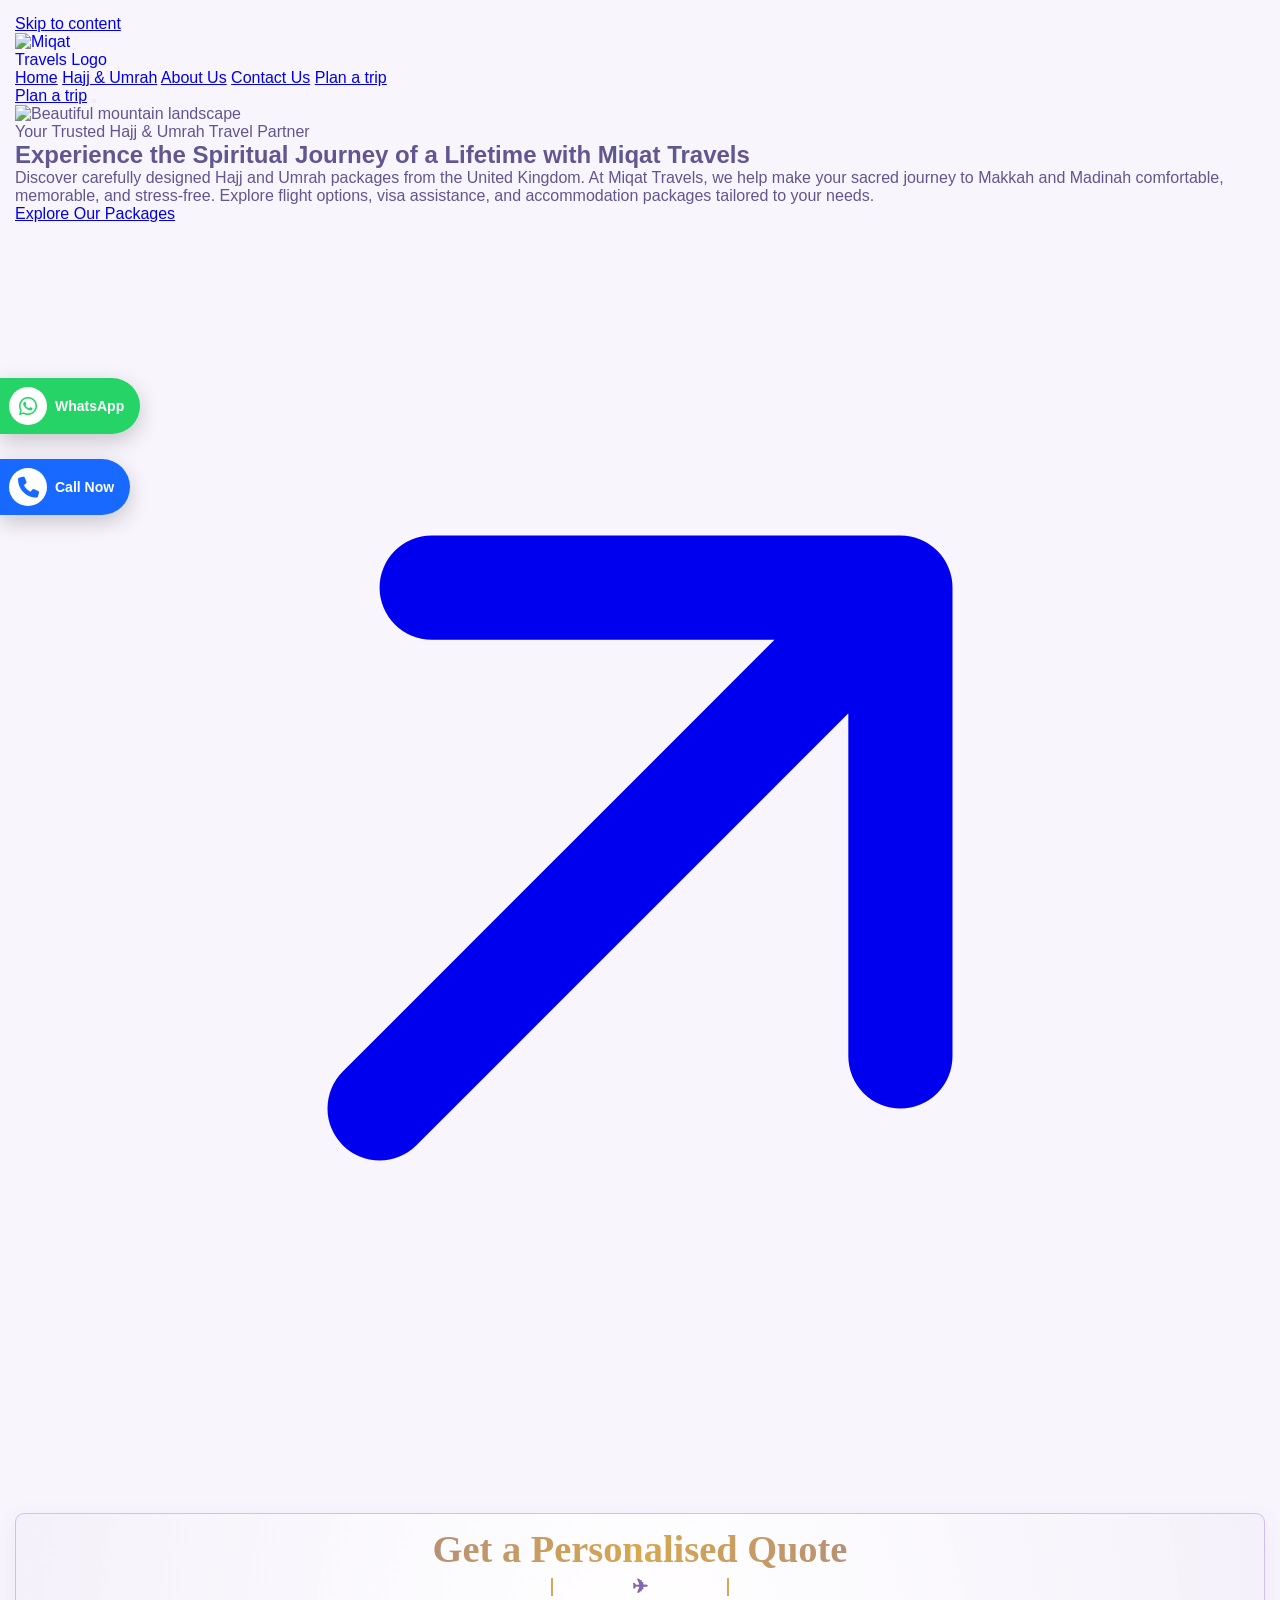
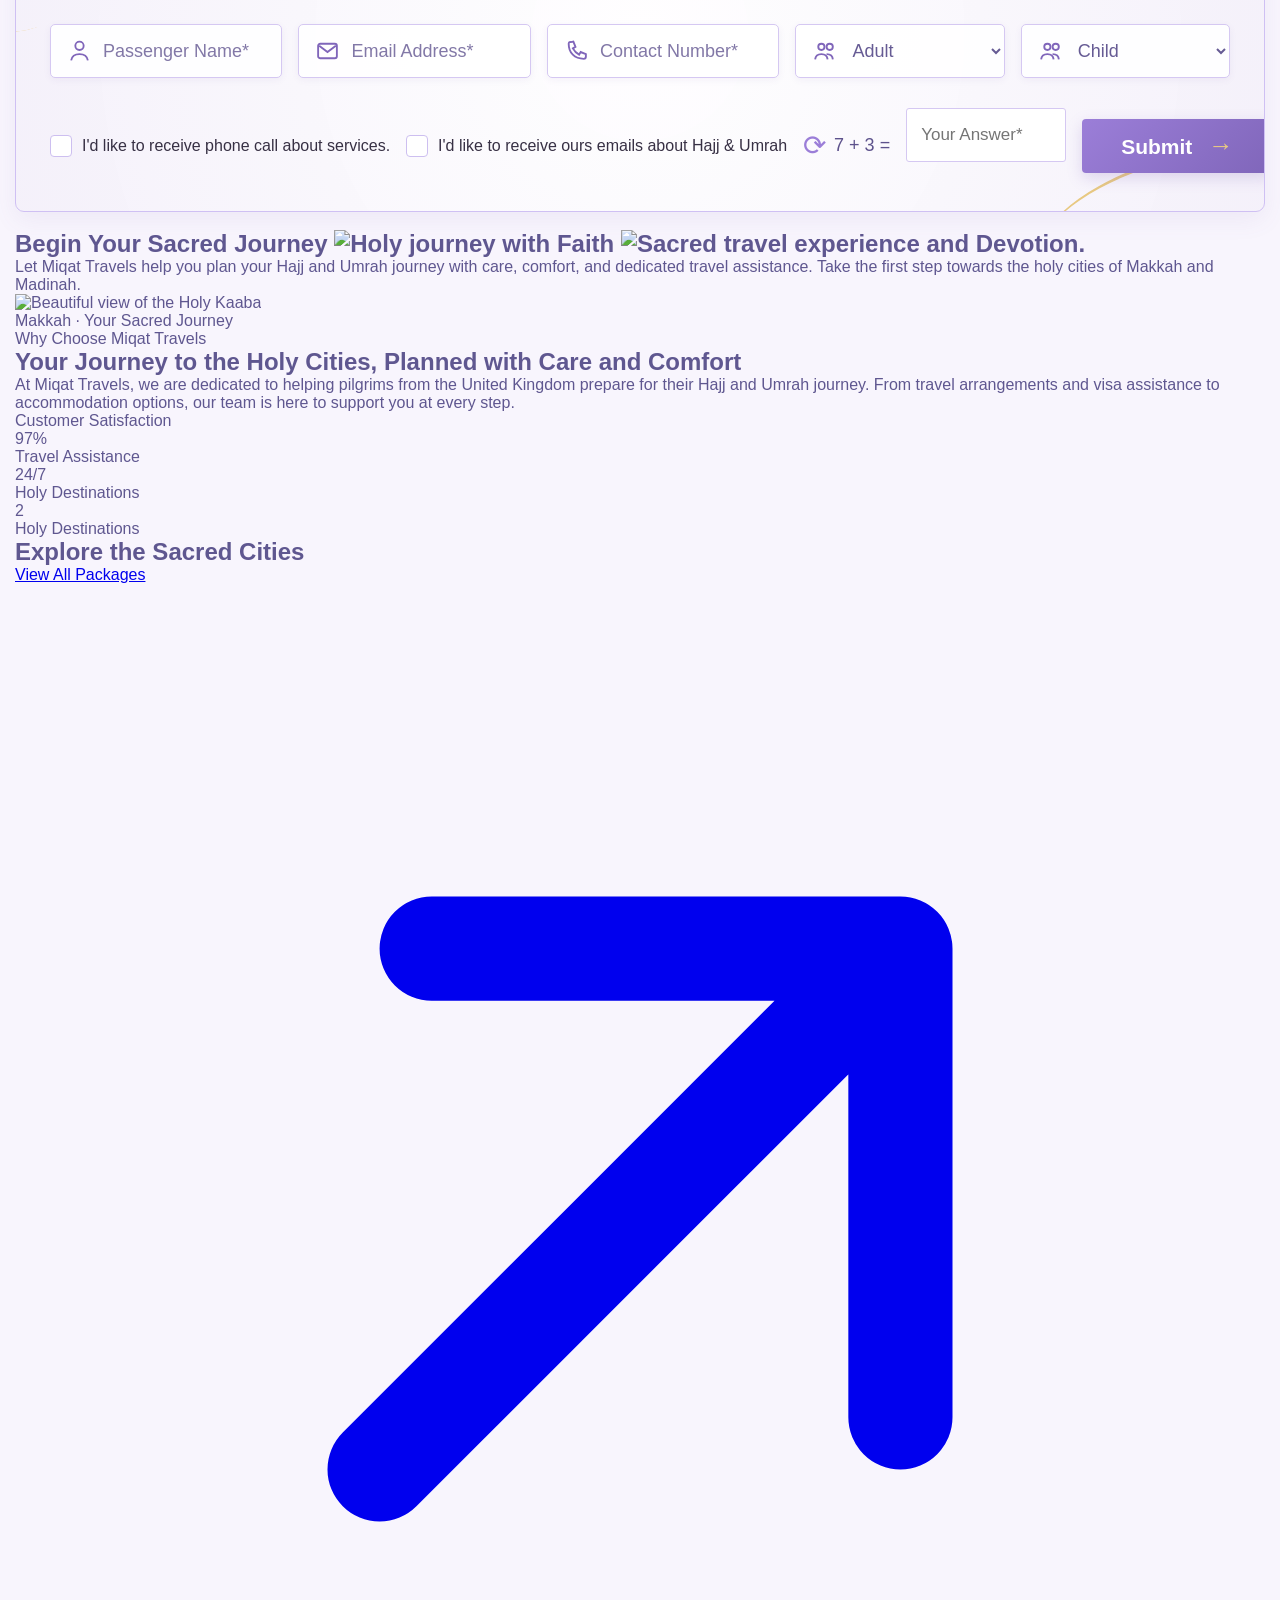
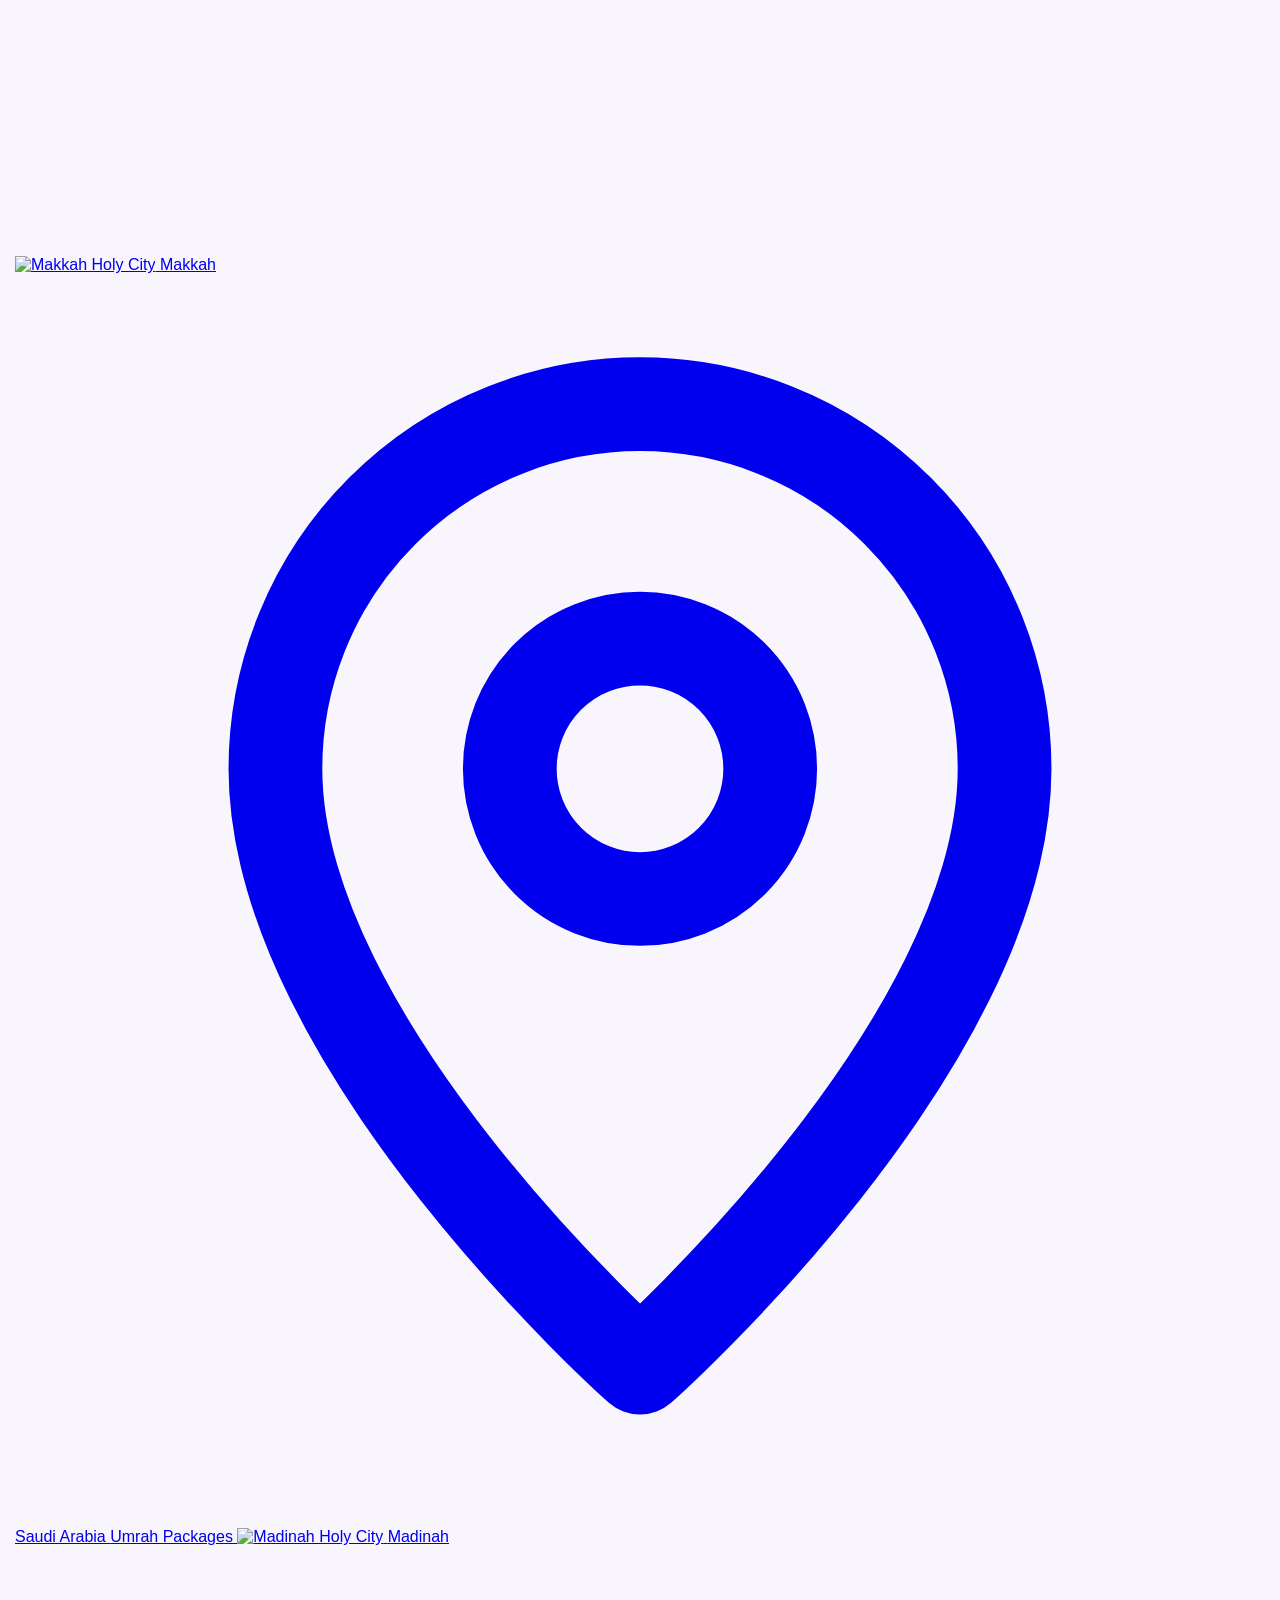
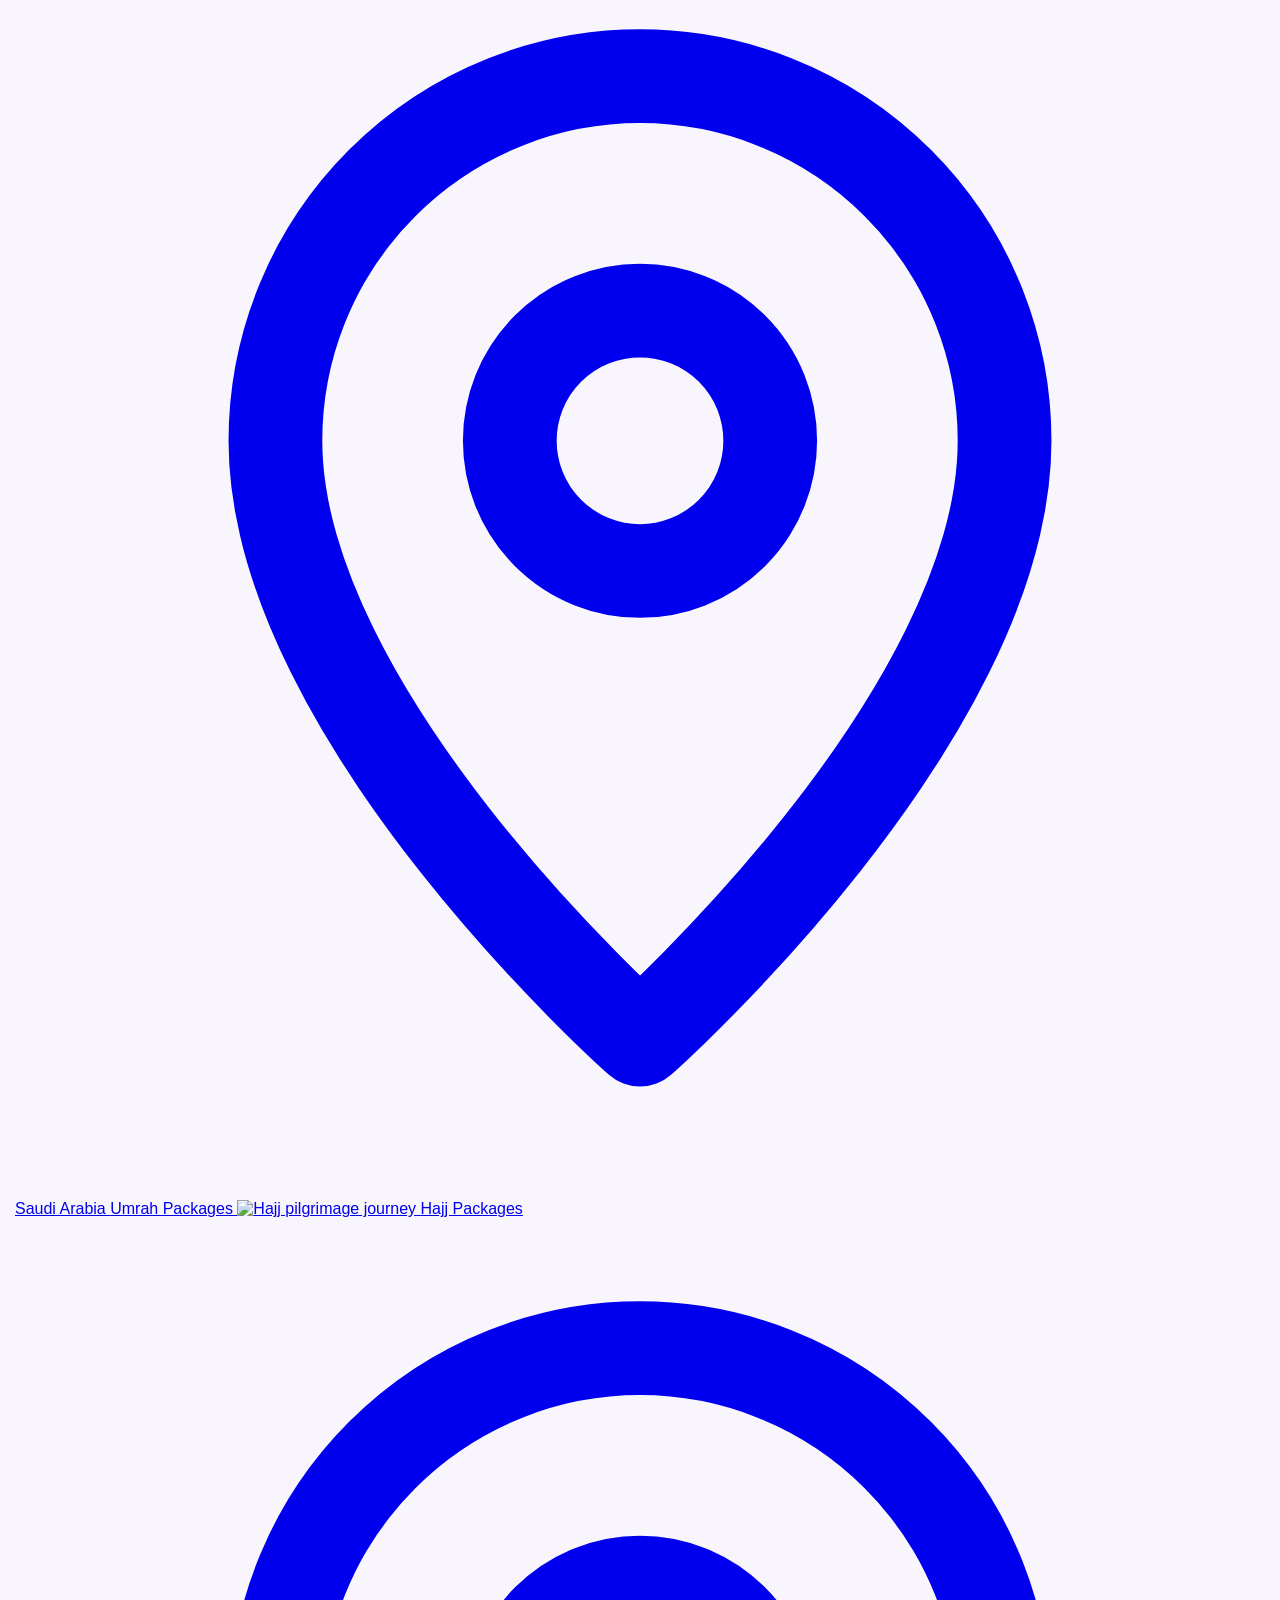
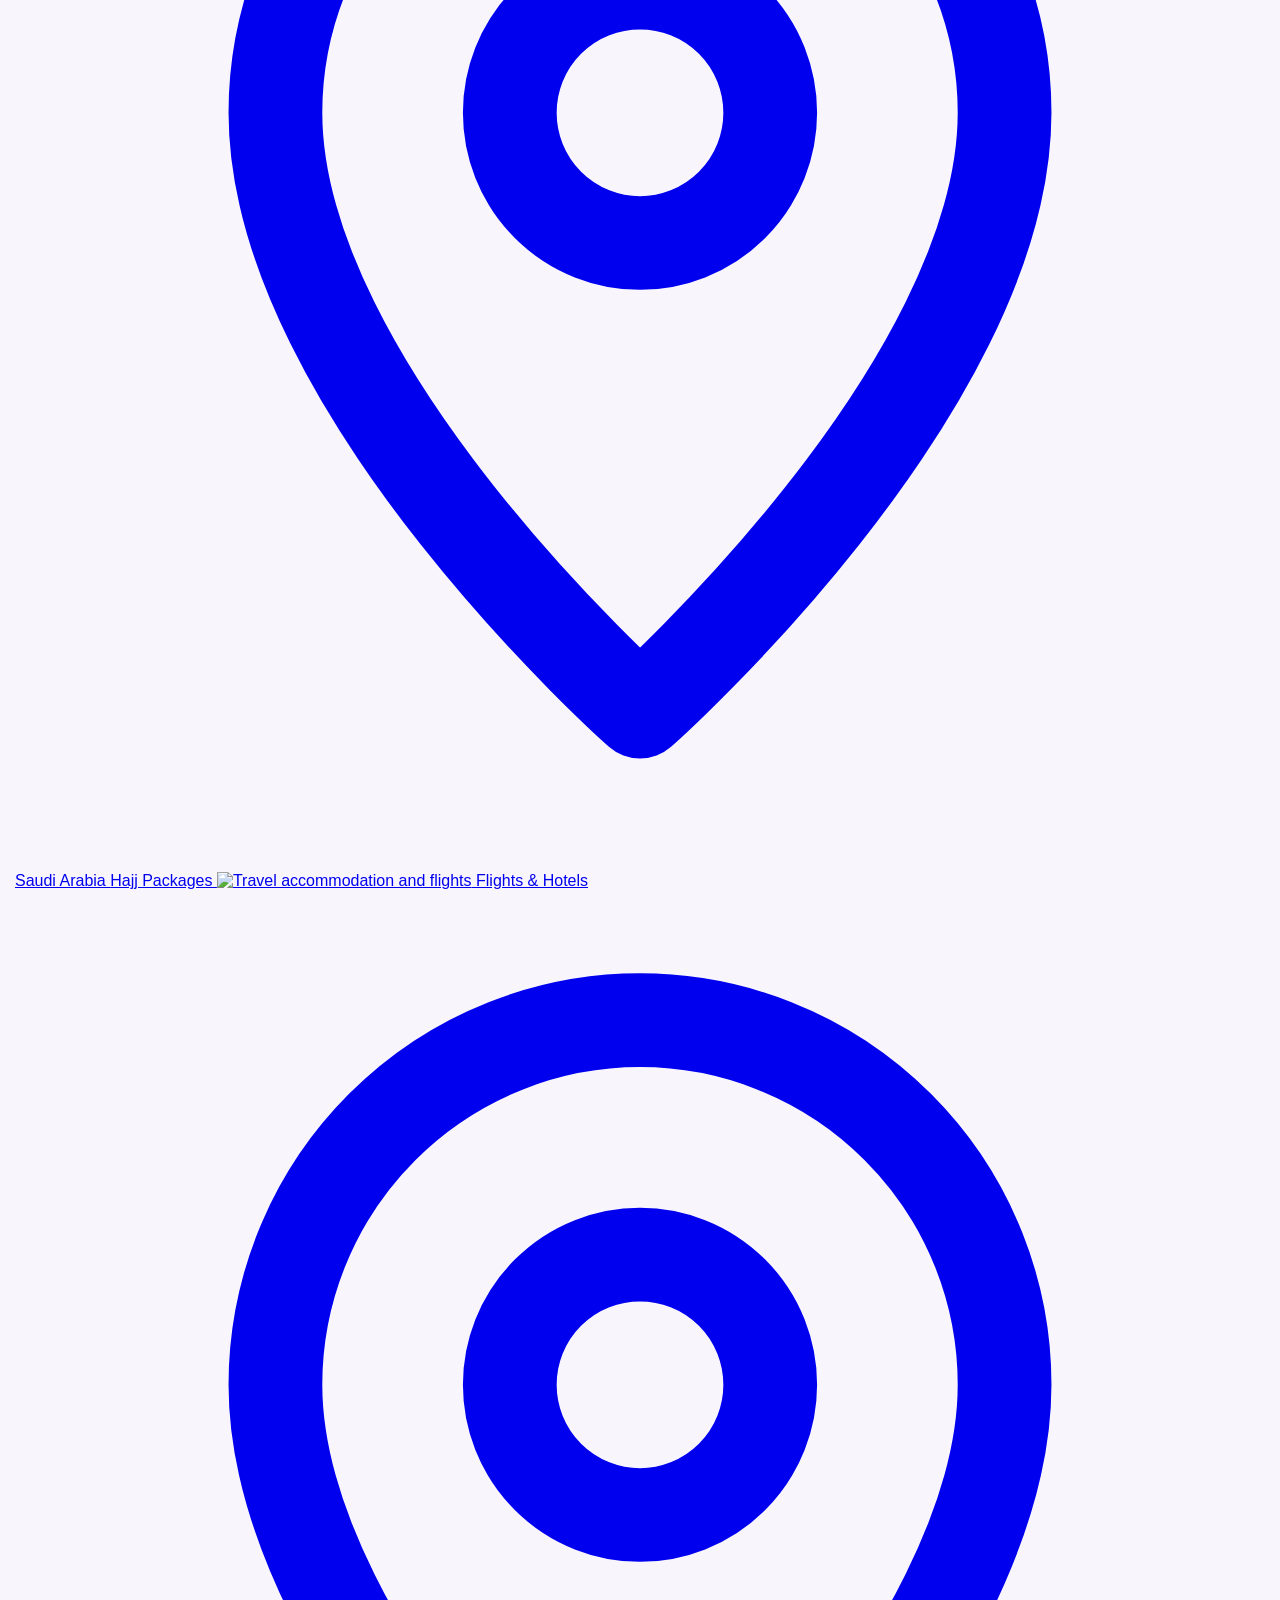
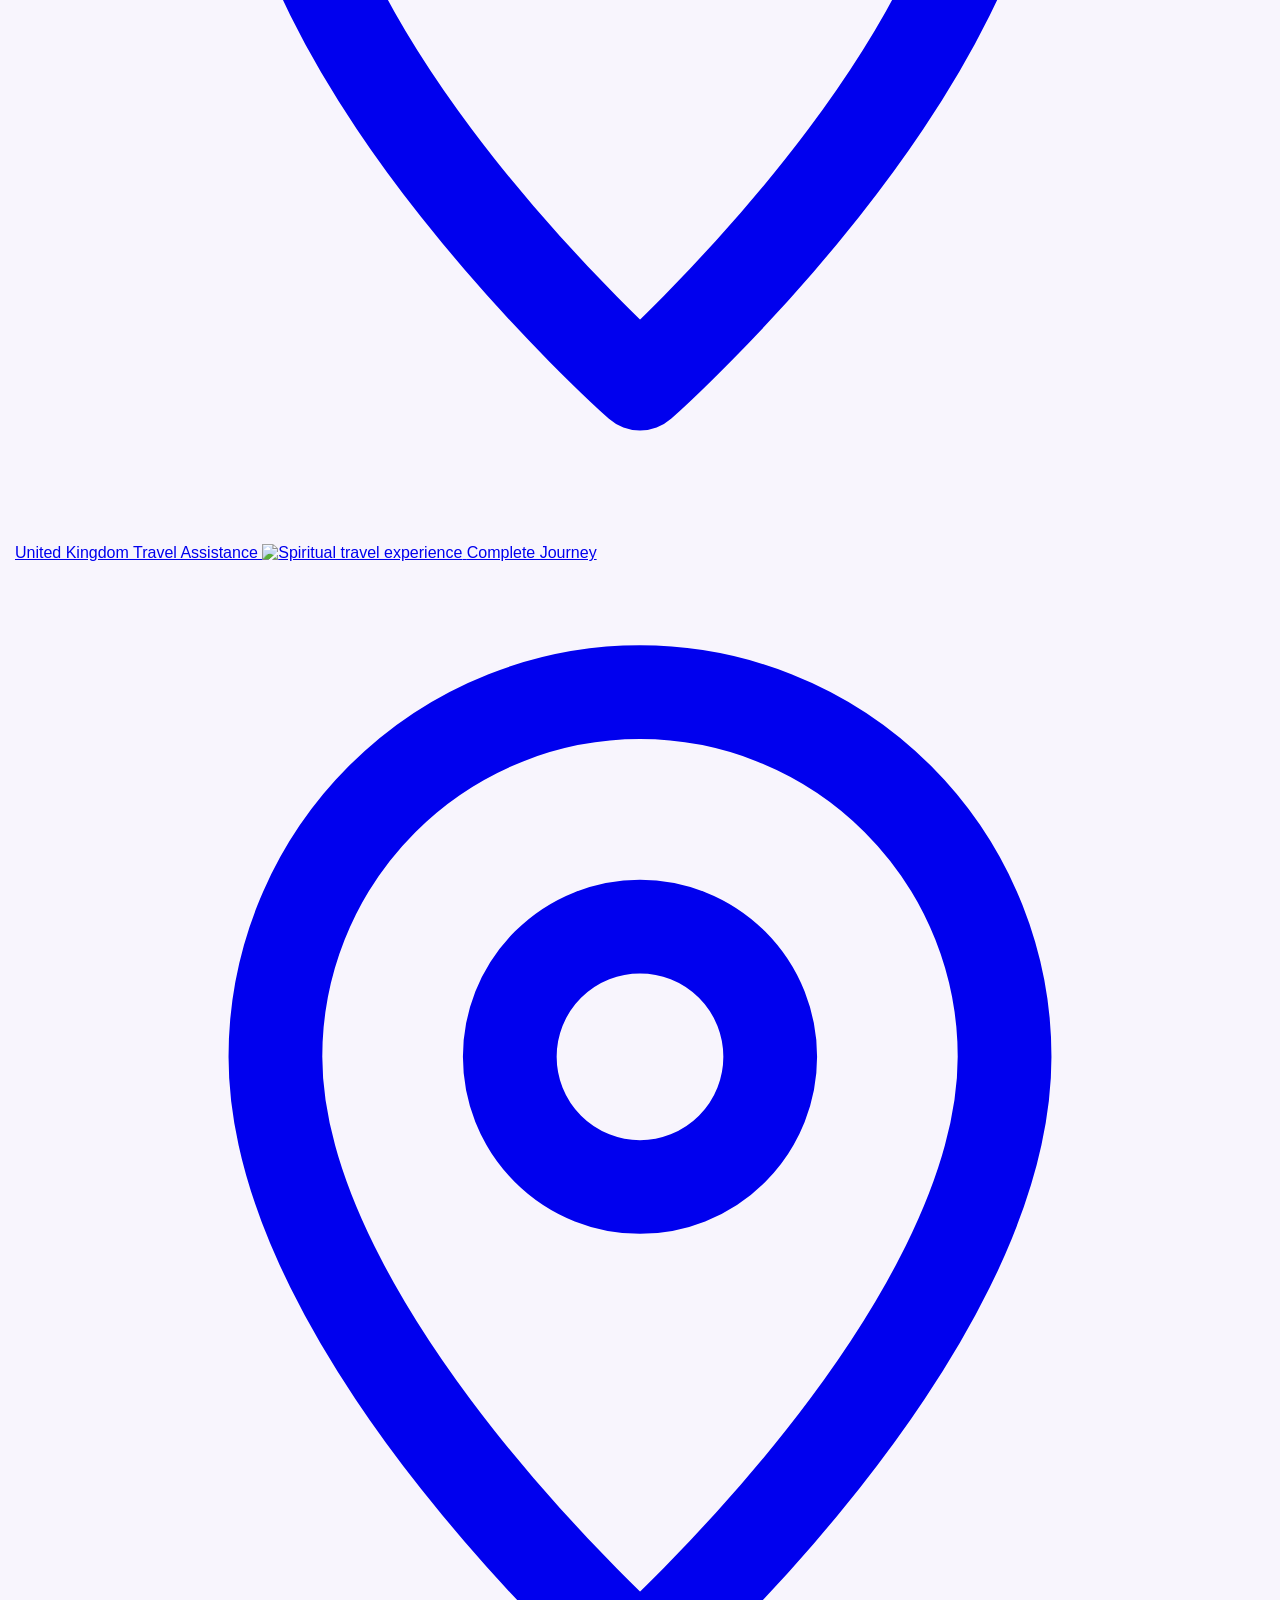
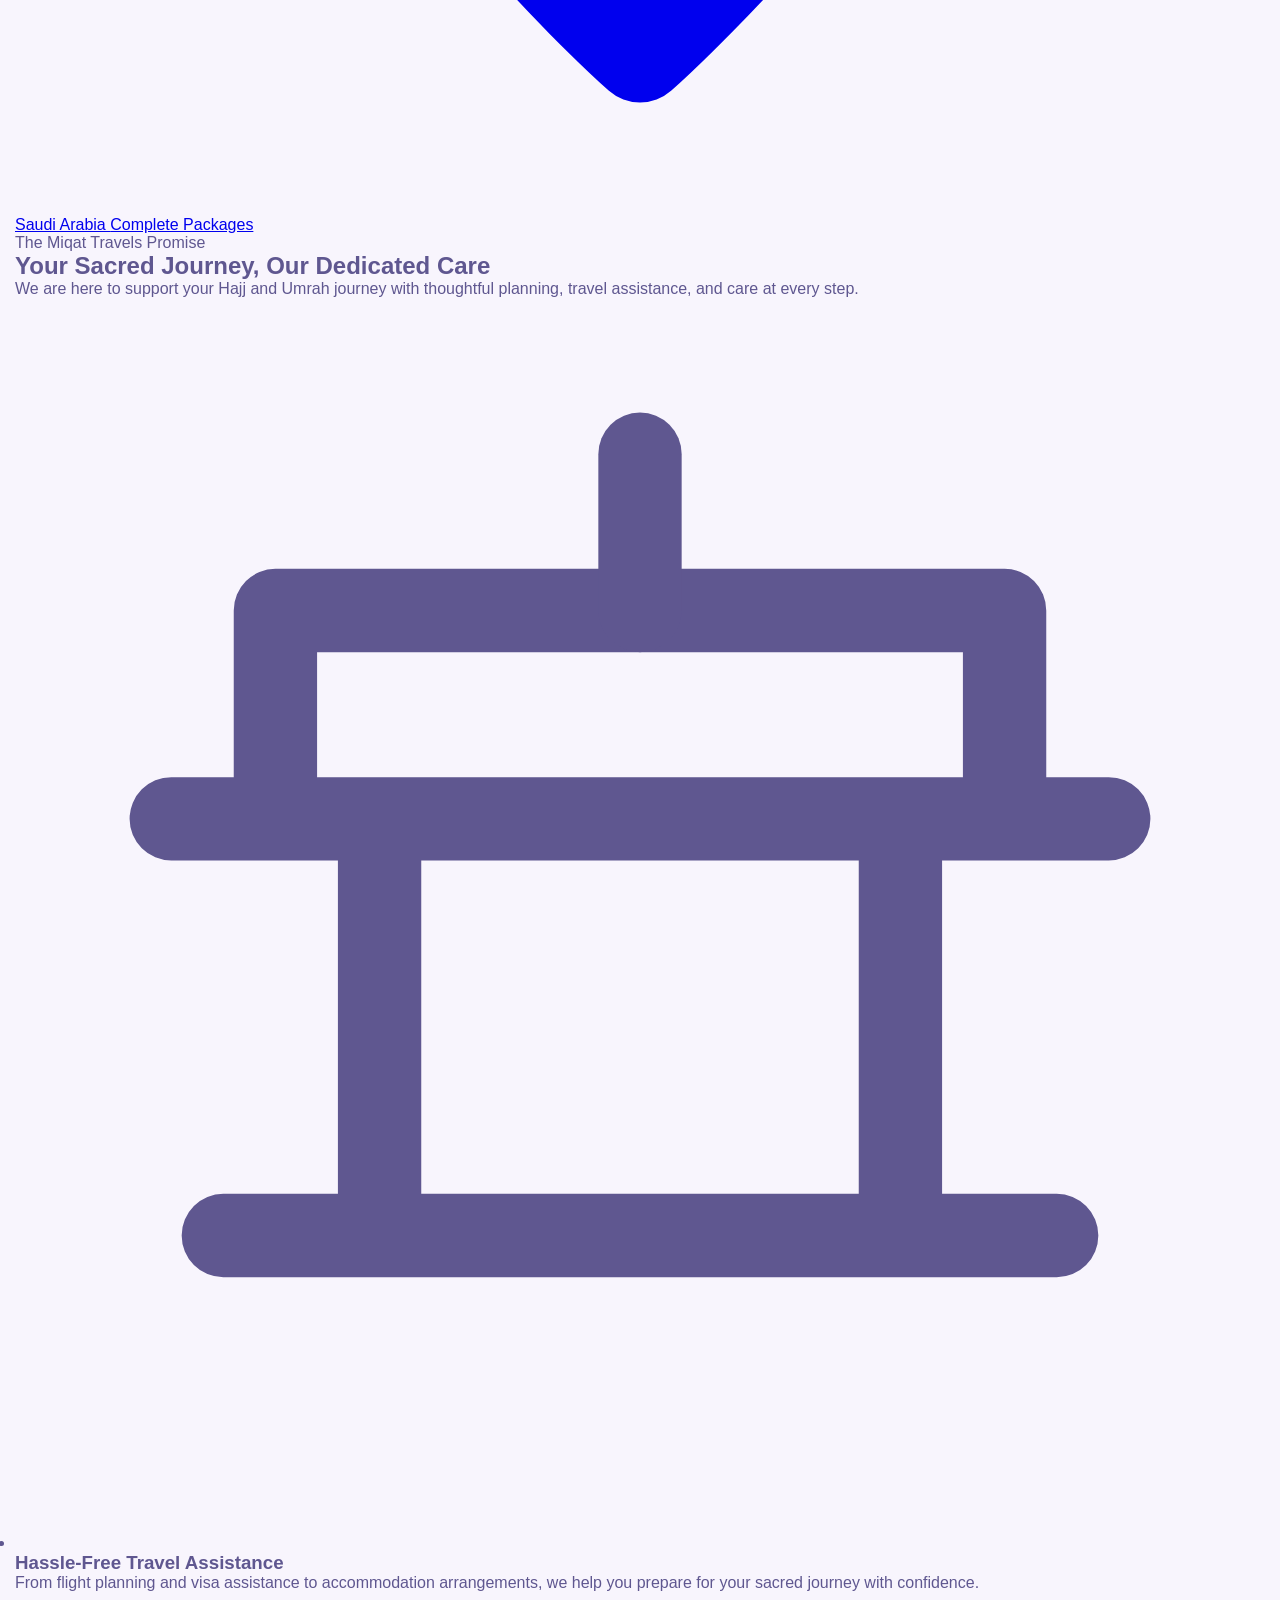
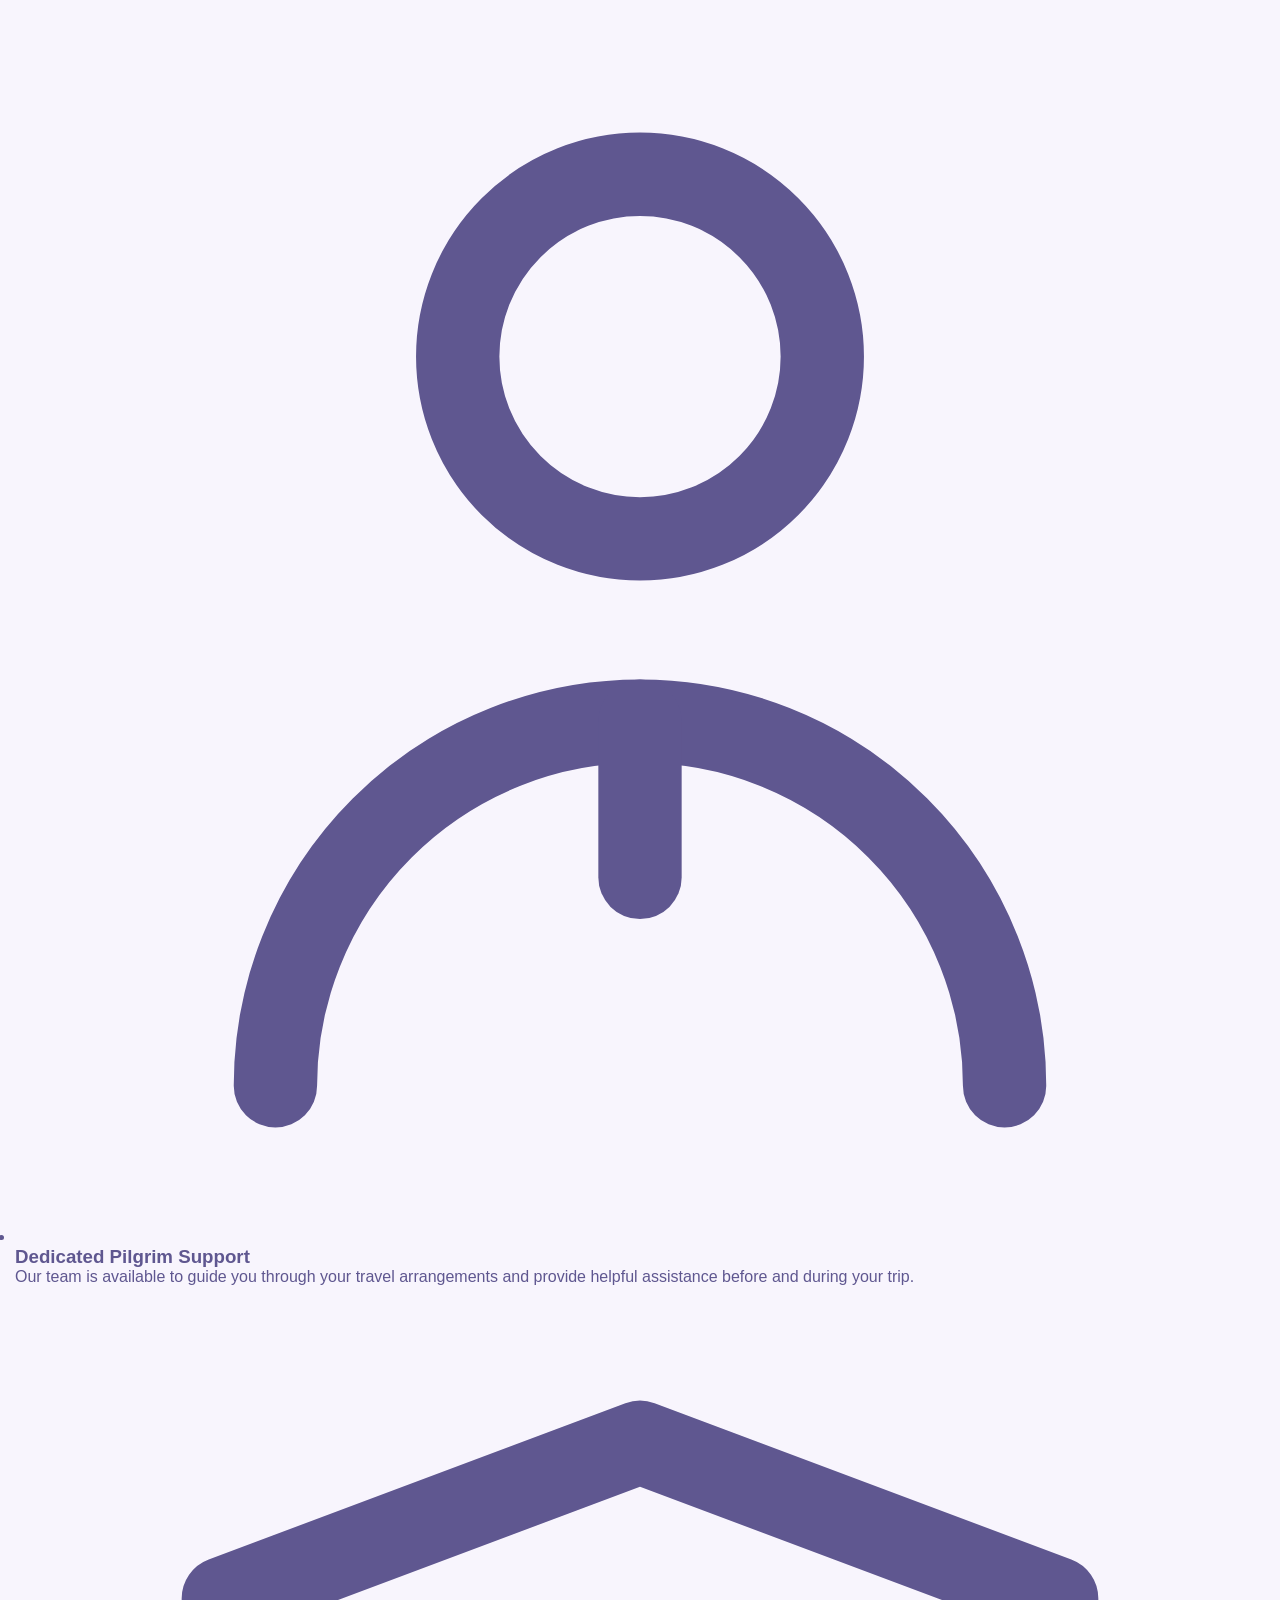
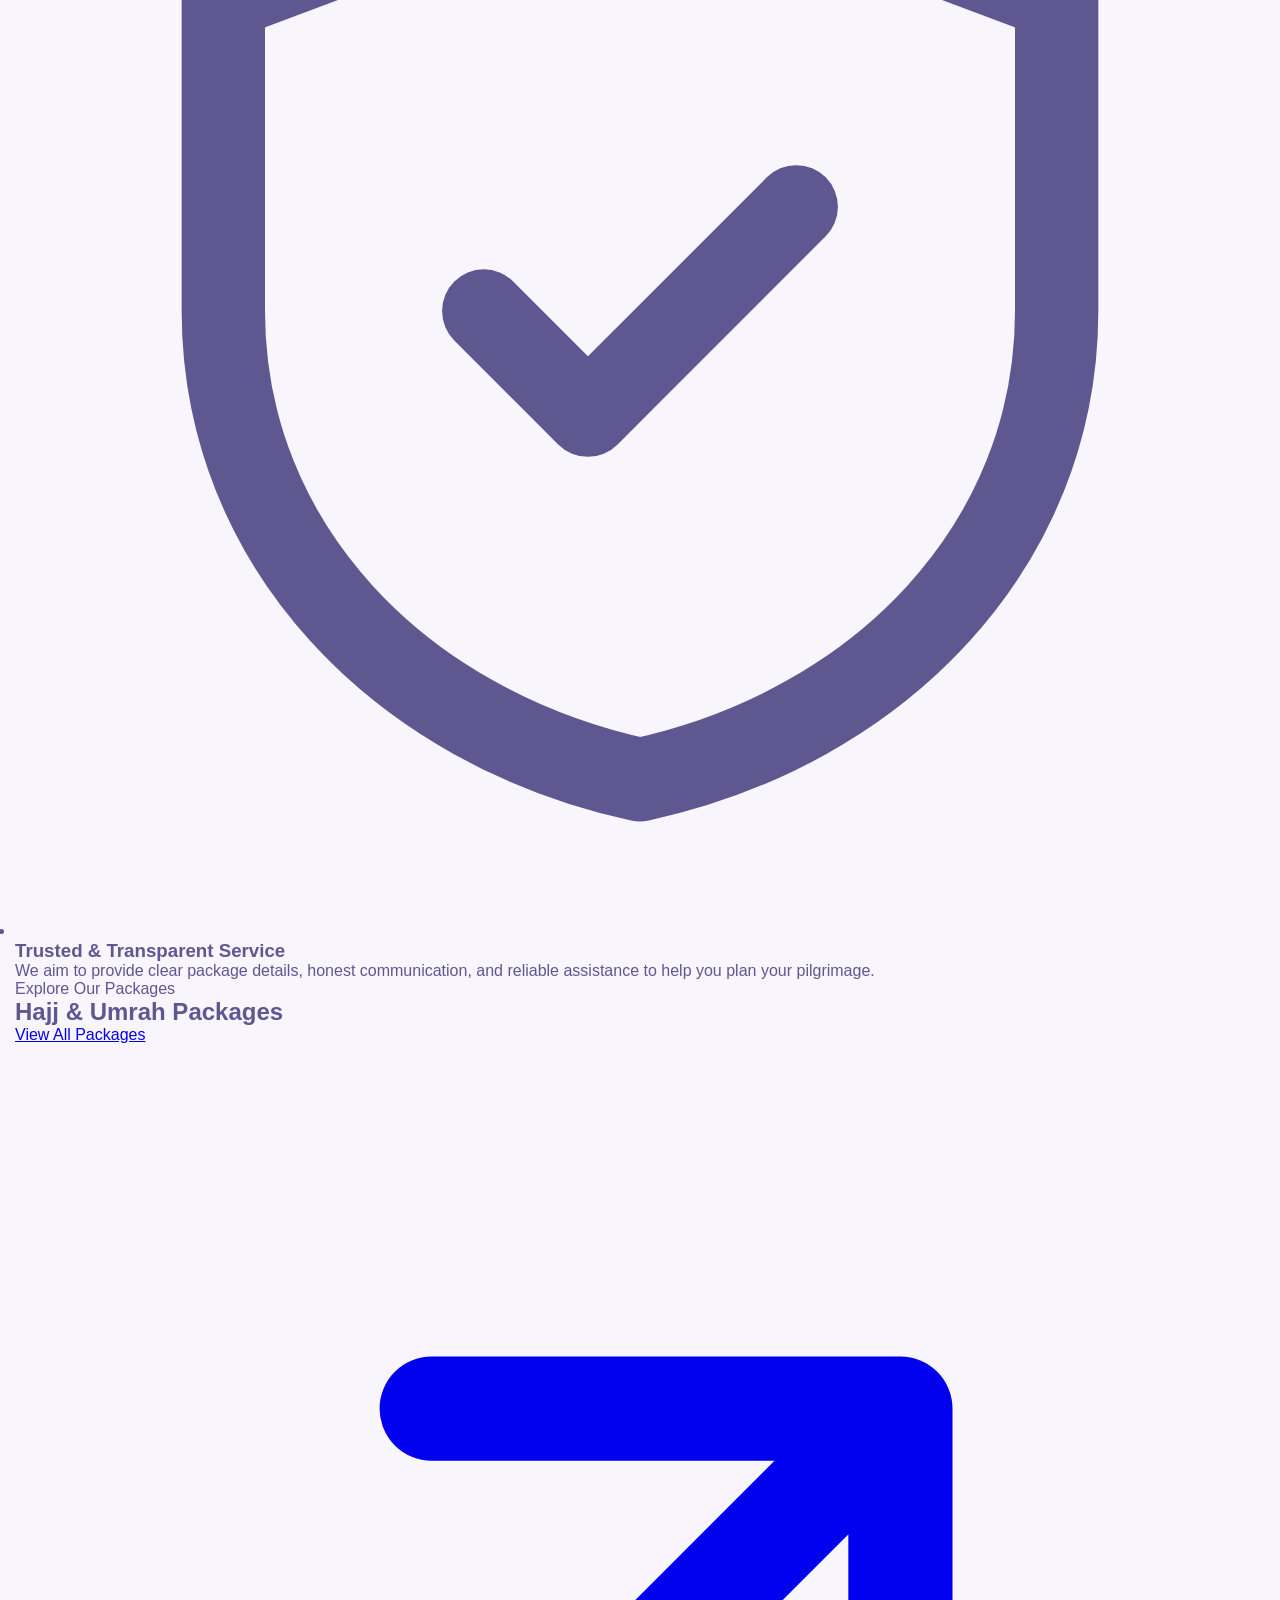
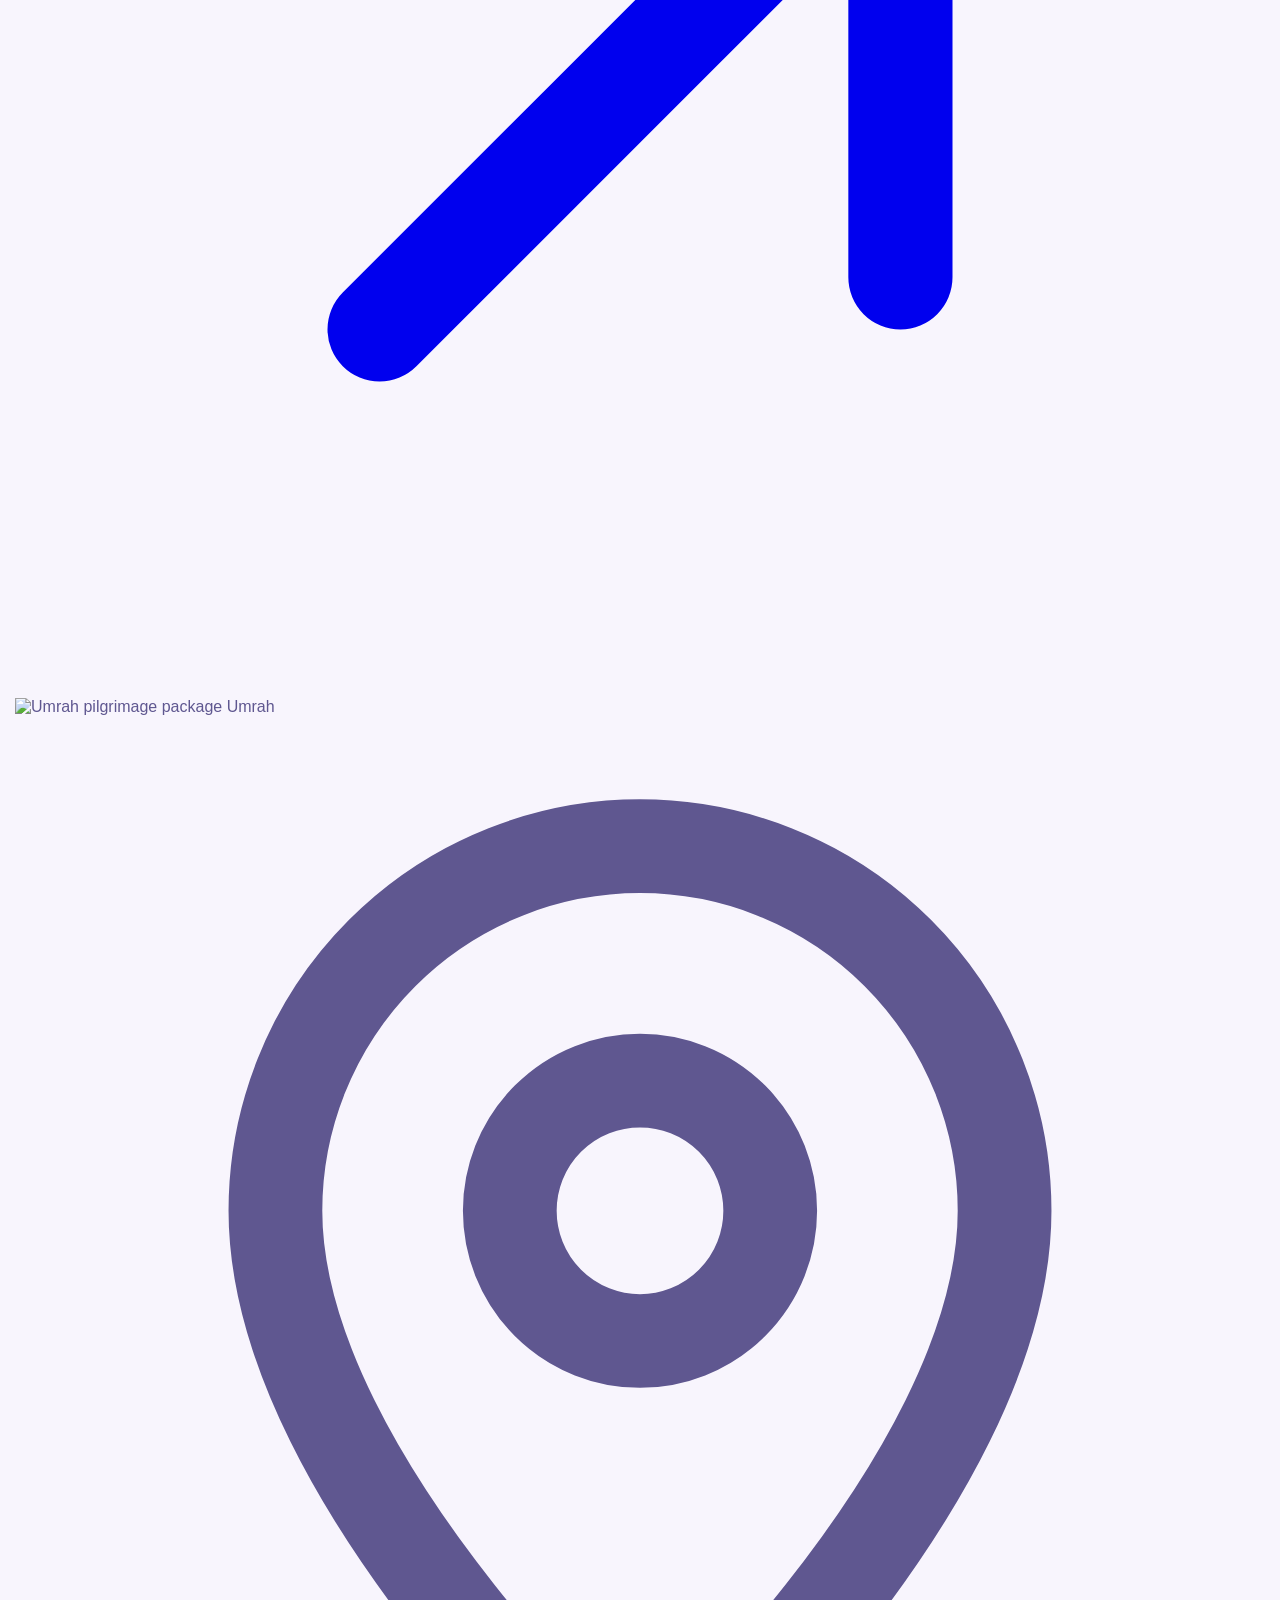
==== index.html @ fe873e5c "Add files via upload" ====
<!DOCTYPE html>
<html lang="en">
<head>
     

<meta charset="utf-8" />
<meta name="viewport" content="width=device-width, initial-scale=1" />
<title>Miqat Travels — Tours & Adventure Travel</title>
<link rel="icon" type="image/png" sizes="32x32"
      href="img/a05d1723-38ce-4c4b-afee-14852c723192.png?v=2">
<meta name="description" content="Miqat Travels is a free travel agency HTML template — photo hero with a working booking panel, destination bento, tour listings, tour detail, about and contact pages." />
<meta name="theme-color" content="#101412" />

<link rel="preconnect" href="https://fonts.googleapis.com" />
<link rel="preconnect" href="https://fonts.gstatic.com" crossorigin />
<link href="https://fonts.googleapis.com/css2?family=SUSE:wght@400;500;600&family=Golos+Text:wght@400;500;600&family=Ubuntu+Sans+Mono:wght@400;500&display=swap" rel="stylesheet" />
<link rel="preconnect" href="https://images.pexels.com" crossorigin />

<link rel="stylesheet" href="assets/css/tokens.css" />
<link rel="stylesheet" href="assets/css/site.css" />
<link rel="stylesheet" href="assets/css/pages.css" />
</head>
<body>
<a class="skip" href="#main">Skip to content</a>

<header class="header" data-header="photo">
  <div class="container header__inner">
   <a href="index.html" aria-label="Miqat Travels Home" class="brand">
    <img src="img/logo.png" alt="Miqat Travels Logo" class="brand-logo">
</a>

<style>
.brand {
    display: inline-flex;
    align-items: center;
    text-decoration: none;
    max-width: 100%;
}

.brand-logo {
    display: block;
    width: 100px;
    height: auto;
    max-width: 100%;
    object-fit: contain;
}

/* Tablet */
@media (max-width: 768px) {
    .brand-logo {
        width: 180px;
    }
}

/* Mobile */
@media (max-width: 480px) {
    .brand-logo {
        width: 150px;
    }
}
</style>

    <nav class="nav" id="site-nav" aria-label="Main">
      <a href="index.html" aria-current="page">Home</a>
      <a href="tours.html">Hajj & Umrah</a>
      <a href="about.html">About Us</a>
      <a href="contact.html">Contact Us</a>
      <a class="nav__signin-mobile" href="contact.html">Plan a trip</a>
    </nav>

    <div class="header__tools">
      <a class="btn header__signin" href="contact.html">Plan a trip</a>
      <button class="burger" type="button" aria-expanded="false" aria-controls="site-nav" aria-label="Open menu">
        <span></span><span></span>
      </button>
    </div>
  </div>
</header>
<main id="main">

    <!-- ===== Hajj & Umrah Hero Section ===== -->
    <section class="hero on-photo" aria-labelledby="hero-title">

        <!-- Background Image -->
        <img
            class="hero__img"
            src="img/1.jpg"
            alt="Beautiful mountain landscape"
            width="2000"
            height="1333"
            fetchpriority="high"
            decoding="async"
        />

        <div class="container hero__grid">

            <!-- Hero Content -->
            <div class="hero__copy">

                <p class="hero__eyebrow">
                    <span class="hero__dot" aria-hidden="true"></span>
                    Your Trusted Hajj & Umrah Travel Partner
                </p>

                <h1 id="hero-title" class="hero__title">
                    Experience the Spiritual Journey of a Lifetime with Miqat Travels
                </h1>

                <p class="hero__sub">
                    Discover carefully designed Hajj and Umrah packages
                    from the United Kingdom. At Miqat Travels, we help
                    make your sacred journey to Makkah and Madinah
                    comfortable, memorable, and stress-free.
                    Explore flight options, visa assistance,
                    and accommodation packages tailored to your needs.
                </p>

                <!-- CTA Button -->
                <a class="cta-orbit" href="tours.html">
                    <span class="cta-orbit__text">
                        Explore Our Packages
                    </span>

                    <span class="cta-orbit__dot" aria-hidden="true">
                        <svg
                            viewBox="0 0 24 24"
                            fill="none"
                            stroke="currentColor"
                            stroke-width="2"
                            stroke-linecap="round"
                            stroke-linejoin="round"
                            aria-hidden="true"
                        >
                            <path d="M7 17 17 7M8 7h9v9"/>
                        </svg>
                    </span>
                </a>

            </div>

        </div>

    </section>

</main>

      
   

      
      

     
  
</section>


<br> <br>

<!DOCTYPE html>
<html lang="en">
<head>
<meta charset="UTF-8">
<meta name="viewport" content="width=device-width, initial-scale=1.0">

<title>Miqat Travels - Personalised Quote</title>

<style>
    * {
        box-sizing: border-box;
        margin: 0;
        padding: 0;
    }

    body {
        font-family: Arial, Helvetica, sans-serif;
        background: #f8f5fd;
        padding: 15px;
        color: #5f5790;
    }

    /* Main Quote Box */
    .quote-box {
        position: relative;
        width: 100%;
        max-width: 1500px;
        margin: auto;
        padding: 14px 34px 28px;
        border: 1px solid #cfc0f3;
        border-radius: 9px;
        overflow: hidden;

        background:
            radial-gradient(
                circle at 50% 40%,
                rgba(255,255,255,.95),
                rgba(244,240,250,.96)
            );

        box-shadow:
            0 8px 25px rgba(118, 88, 168, .08);
    }

    /* Decorative curves */
    .quote-box::before {
        content: "";
        position: absolute;
        width: 190px;
        height: 190px;
        left: -105px;
        top: -75px;
        border: 3px solid #e8c982;
        border-right: 0;
        border-bottom: 0;
        border-radius: 50%;
        transform: rotate(-18deg);
        pointer-events: none;
    }

    .quote-box::after {
        content: "";
        position: absolute;
        width: 300px;
        height: 110px;
        right: -80px;
        bottom: -55px;
        border: 3px solid #e8c982;
        border-left: 0;
        border-bottom: 0;
        border-radius: 50%;
        transform: rotate(-15deg);
        pointer-events: none;
    }

    /* Heading */
    .quote-title {
        position: relative;
        z-index: 2;
        text-align: center;
        margin-bottom: 28px;
        font-family: Georgia, "Times New Roman", serif;
        font-size: clamp(30px, 3vw, 48px);
        font-weight: 700;
        line-height: 1.1;

        background: linear-gradient(
            90deg,
            #8066ba,
            #d6a84f,
            #8066ba
        );

        -webkit-background-clip: text;
        background-clip: text;
        color: transparent;
    }

    /* Small airplane decoration */
    .quote-title::after {
        content: "✈";
        display: block;
        width: 150px;
        margin: 8px auto 0;
        padding: 0 12px;

        color: #8066ba;
        font-family: Arial, sans-serif;
        font-size: 19px;
        line-height: 18px;

        border-left: 2px solid #d6a84f;
        border-right: 2px solid #d6a84f;
    }

    /* Form */
    .quote-form {
        position: relative;
        z-index: 2;
    }

    .form-row {
        display: grid;
        grid-template-columns:
            1fr
            1fr
            1fr
            .9fr
            .9fr;

        gap: 16px;
    }

    /* Inputs */
    .field {
        position: relative;
        height: 54px;
    }

    .field input,
    .field select {
        width: 100%;
        height: 54px;

        padding: 0 18px 0 52px;

        border: 1px solid #d5c8f2;
        border-radius: 5px;

        background: rgba(255,255,255,.92);
        color: #665b94;

        font-size: 18px;
        outline: none;

        box-shadow:
            0 2px 7px rgba(118,88,168,.07);

        transition:
            border-color .2s ease,
            box-shadow .2s ease;
    }

    .field select {
        appearance: auto;
        padding-left: 52px;
        cursor: pointer;
    }

    .field input::placeholder {
        color: #8278a7;
        opacity: 1;
    }

    .field input:focus,
    .field select:focus {
        border-color: #9b7ed8;

        box-shadow:
            0 0 0 3px rgba(155,126,216,.13);
    }

    /* Icons */
    .field-icon {
        position: absolute;
        left: 17px;
        top: 50%;
        transform: translateY(-50%);

        width: 25px;
        height: 25px;

        color: #8066ba;
        z-index: 3;

        pointer-events: none;
    }

    .field-icon svg {
        width: 100%;
        height: 100%;
        stroke: currentColor;
        fill: none;
        stroke-width: 1.8;
    }

    /* Bottom row */
    .bottom-row {
        display: grid;
        grid-template-columns: 1fr 1fr auto auto auto;
        align-items: center;
        gap: 16px;

        margin-top: 30px;
    }

    /* Checkboxes */
    .check-item {
        display: flex;
        align-items: center;
        gap: 10px;

        color: #373044;
        font-size: 16px;
        font-weight: 500;
        white-space: nowrap;
    }

    .check-item input {
        width: 22px;
        height: 22px;

        margin: 0;

        appearance: none;
        -webkit-appearance: none;

        background: #fff;
        border: 1px solid #cdbff0;
        border-radius: 4px;

        cursor: pointer;
        position: relative;
    }

    .check-item input:checked {
        background: #9b7ed8;
        border-color: #9b7ed8;
    }

    .check-item input:checked::after {
        content: "✓";

        position: absolute;
        left: 50%;
        top: 50%;

        transform: translate(-50%, -55%);

        color: white;
        font-size: 15px;
        font-weight: bold;
    }

    /* Captcha */
    .captcha {
        display: flex;
        align-items: center;
        gap: 8px;

        color: #5d528c;
        font-size: 18px;
        white-space: nowrap;
    }

    .captcha-icon {
        font-size: 27px;
        color: #9b7ed8;
    }

    .captcha-refresh {
        border: 0;
        background: transparent;
        color: #9b7ed8;
        font-size: 28px;
        line-height: 1;
        padding: 0;
        cursor: pointer;
        transition: transform .25s ease;
    }

    .captcha-refresh:hover {
        transform: rotate(180deg);
    }

    .captcha-answer-wrap {
        display: flex;
        flex-direction: column;
        gap: 4px;
    }

    .captcha-message {
        display: block;
        min-height: 17px;
        font-size: 12px;
        line-height: 16px;
        color: #c54b5c;
    }

    .captcha-input.captcha-error {
        border-color: #c54b5c;
        box-shadow: 0 0 0 3px rgba(197,75,92,.10);
    }

    .captcha-input.captcha-success {
        border-color: #6ca66c;
        box-shadow: 0 0 0 3px rgba(108,166,108,.10);
    }

    .captcha-input {
        width: 160px;
        height: 54px;

        border: 1px solid #d5c8f2;
        border-radius: 3px;

        background: white;

        padding: 0 14px;

        color: #6b6190;
        font-size: 17px;
        outline: none;
    }

    .captcha-input:focus {
        border-color: #9b7ed8;
        box-shadow: 0 0 0 3px rgba(155,126,216,.13);
    }

    /* Submit */
    .submit-btn {
        height: 54px;
        min-width: 190px;

        border: 0;
        border-radius: 4px;

        background:
            linear-gradient(
                135deg,
                #9b7ed8,
                #8066ba
            );

        color: white;

        font-size: 21px;
        font-weight: 700;

        cursor: pointer;

        box-shadow:
            0 5px 15px rgba(128,102,186,.22);

        transition:
            transform .2s ease,
            box-shadow .2s ease;
    }

    .submit-btn::after {
        content: " →";
        color: #e8c982;
        font-size: 25px;
        margin-left: 10px;
    }

    .submit-btn:hover {
        transform: translateY(-2px);

        box-shadow:
            0 8px 20px rgba(128,102,186,.30);
    }

    .submit-btn:active {
        transform: translateY(0);
    }


    /* ==========================================
       TABLET
       ========================================== */

    @media (max-width: 1100px) {

        .quote-box {
            padding: 18px 20px 24px;
        }

        .form-row {
            grid-template-columns:
                repeat(3, 1fr);
        }

        .bottom-row {
            grid-template-columns:
                1fr 1fr;
        }

        .captcha {
            justify-self: start;
        }

        .submit-btn {
            justify-self: start;
        }
    }


    /* ==========================================
       MOBILE
       ========================================== */

    @media (max-width: 700px) {

        body {
            padding: 8px;
        }

        .quote-box {
            padding: 22px 14px;
        }

        .quote-title {
            font-size: 30px;
            margin-bottom: 22px;
        }

        .form-row {
            grid-template-columns: 1fr;
            gap: 12px;
        }

        .field,
        .field input,
        .field select {
            height: 52px;
        }

        .bottom-row {
            grid-template-columns: 1fr;
            gap: 14px;
            margin-top: 22px;
        }

        .check-item {
            white-space: normal;
            font-size: 14px;
        }

        .captcha {
            width: 100%;
        }

        .captcha-input {
            flex: 1;
            width: auto;
        }

        .submit-btn {
            width: 100%;
        }
    }
</style>
</head>

<body>

<section class="quote-box">

    <h1 class="quote-title">
        Get a Personalised Quote
    </h1>

    <form class="quote-form">

        <!-- Top Fields -->
        <div class="form-row">

            <!-- Passenger Name -->
            <div class="field">

                <span class="field-icon">
                    <svg viewBox="0 0 24 24">
                        <circle cx="12" cy="7" r="4"></circle>
                        <path d="M4 21c.7-4 3.2-6 8-6s7.3 2 8 6"></path>
                    </svg>
                </span>

                <input
                    type="text"
                    placeholder="Passenger Name*"
                    required
                >
            </div>


            <!-- Email -->
            <div class="field">

                <span class="field-icon">
                    <svg viewBox="0 0 24 24">
                        <rect x="3" y="5" width="18" height="14" rx="2"></rect>
                        <path d="m4 7 8 6 8-6"></path>
                    </svg>
                </span>

                <input
                    type="email"
                    placeholder="Email Address*"
                    required
                >
            </div>


            <!-- Phone -->
            <div class="field">

                <span class="field-icon">
                    <svg viewBox="0 0 24 24">
                        <path d="M6.5 3.5 9 3l2 5-2.5 1.5a15 15 0 0 0 6 6L16 13l5 2v2.5c0 1.1-.9 2-2 2C10.2 19.5 4.5 13.8 4.5 5c0-1.1.9-2 2-1.5Z"></path>
                    </svg>
                </span>

                <input
                    type="tel"
                    placeholder="Contact Number*"
                    required
                >
            </div>


            <!-- Adult -->
            <div class="field">

                <span class="field-icon">
                    <svg viewBox="0 0 24 24">
                        <circle cx="9" cy="8" r="3"></circle>
                        <circle cx="17" cy="8" r="3"></circle>
                        <path d="M3 20c.4-3.5 2.4-5 6-5s5.6 1.5 6 5"></path>
                        <path d="M14 15c3.5 0 5.8 1.6 6 5"></path>
                    </svg>
                </span>

                <select>
                    <option>Adult</option>
                    <option>1 Adult</option>
                    <option>2 Adults</option>
                    <option>3 Adults</option>
                    <option>4 Adults</option>
                    <option>5 Adults</option>
                </select>

            </div>


            <!-- Child -->
            <div class="field">

                <span class="field-icon">
                    <svg viewBox="0 0 24 24">
                        <circle cx="9" cy="8" r="3"></circle>
                        <circle cx="17" cy="8" r="3"></circle>
                        <path d="M3 20c.4-3.5 2.4-5 6-5s5.6 1.5 6 5"></path>
                        <path d="M14 15c3.5 0 5.8 1.6 6 5"></path>
                    </svg>
                </span>

                <select>
                    <option>Child</option>
                    <option>1 Child</option>
                    <option>2 Children</option>
                    <option>3 Children</option>
                    <option>4 Children</option>
                </select>

            </div>

        </div>


        <!-- Bottom -->
        <div class="bottom-row">

            <label class="check-item">
                <input type="checkbox">
                <span>
                    I'd like to receive phone call about services.
                </span>
            </label>


            <label class="check-item">
                <input type="checkbox">
                <span>
                    I'd like to receive ours emails about Hajj & Umrah
                </span>
            </label>


            <!-- Working CAPTCHA -->
            <div class="captcha">

                <button type="button"
                        class="captcha-refresh"
                        onclick="generateCaptcha()"
                        aria-label="Refresh CAPTCHA">⟳</button>

                <span id="captcha-question">6 + 5 =</span>

            </div>

            <div class="captcha-answer-wrap">

                <input
                    class="captcha-input"
                    id="captcha-answer"
                    type="number"
                    placeholder="Your Answer*"
                    required
                >

                <span id="captcha-message"
                      class="captcha-message"
                      aria-live="polite"></span>

            </div>


            <button
                class="submit-btn"
                type="submit"
            >
                Submit
            </button>

        </div>

    </form>

</section>

<script>
let captchaAnswer = 0;

function generateCaptcha() {
    const number1 = Math.floor(Math.random() * 9) + 1;
    const number2 = Math.floor(Math.random() * 9) + 1;

    captchaAnswer = number1 + number2;

    const question = document.getElementById("captcha-question");
    const input = document.getElementById("captcha-answer");
    const message = document.getElementById("captcha-message");

    if (!question || !input || !message) return;

    question.textContent = `${number1} + ${number2} =`;
    input.value = "";
    input.classList.remove("captcha-error", "captcha-success");
    message.textContent = "";
}

document.addEventListener("DOMContentLoaded", function () {
    generateCaptcha();

    const form = document.querySelector(".quote-form");
    if (!form) return;

    form.addEventListener("submit", function (e) {
        const input = document.getElementById("captcha-answer");
        const message = document.getElementById("captcha-message");

        if (!input || !message) return;

        const value = input.value.trim();

        if (value === "") {
            e.preventDefault();
            input.classList.add("captcha-error");
            input.classList.remove("captcha-success");
            message.textContent = "Please enter the CAPTCHA answer.";
            message.style.color = "#c54b5c";
            input.focus();
            return;
        }

        if (Number(value) !== captchaAnswer) {
            e.preventDefault();
            input.classList.add("captcha-error");
            input.classList.remove("captcha-success");
            message.textContent = "Incorrect answer. Please try again.";
            message.style.color = "#c54b5c";
            input.focus();
            return;
        }

        input.classList.remove("captcha-error");
        input.classList.add("captcha-success");
        message.textContent = "Captcha verified ✓";
        message.style.color = "#6ca66c";
    });
});
</script>
</body>
</html>

<br>




<!-- ===== Hajj & Umrah Statement Section ===== -->
<section class="section statement" aria-labelledby="statement-title">

    <div class="container">

        <h2 id="statement-title" class="statement__line" data-reveal>

            Begin Your Sacred Journey

            <span class="pill-img">
                <img
                    src="img/images (3).jfif"
                    alt="Holy journey"
                    width="600"
                    height="400"
                    loading="lazy"
                    decoding="async"
                />
            </span>

            with Faith

            <span class="pill-img pill-img--wide">
                <img
                    src="img/images (2).jfif"
                    alt="Sacred travel experience"
                    width="600"
                    height="400"
                    loading="lazy"
                    decoding="async"
                />
            </span>

            and Devotion.

        </h2>

        <p class="statement__sub" data-reveal>
            Let Miqat Travels help you plan your Hajj and Umrah journey
            with care, comfort, and dedicated travel assistance.
            Take the first step towards the holy cities of Makkah
            and Madinah.
        </p>

    </div>

</section>

<!-- ===== Why Choose Miqat Travels ===== -->
<section class="section section--flush-top" aria-labelledby="closer-title">

    <div class="container split">

        <!-- Image -->
        <figure class="split__media" data-reveal>

            <img
                src="img/caption.jpg"
                alt="Beautiful view of the Holy Kaaba"
                width="1100"
                height="1375"
                loading="lazy"
                decoding="async"
            />

            <figcaption class="split__cap">
                <span class="label">
                    Makkah · Your Sacred Journey
                </span>
            </figcaption>

        </figure>

        <!-- Content -->
        <div class="split__copy">

            <p class="label">
                Why Choose Miqat Travels
            </p>

            <h2 id="closer-title">
                Your Journey to the Holy Cities,
                Planned with Care and Comfort
            </h2>

            <p>
                At Miqat Travels, we are dedicated to helping pilgrims
                from the United Kingdom prepare for their Hajj and
                Umrah journey. From travel arrangements and visa
                assistance to accommodation options, our team is here
                to support you at every step.
            </p>

            <!-- Statistics -->
            <dl class="ledger">

                <div>
                    <dt>Customer Satisfaction</dt>
                    <dd>97%</dd>
                </div>

                <div>
                    <dt>Travel Assistance</dt>
                    <dd>24/7</dd>
                </div>

                <div>
                    <dt>Holy Destinations</dt>
                    <dd>2</dd>
                </div>

            </dl>

        </div>

    </div>

</section>

<!-- ===== Hajj & Umrah Destinations Bento ===== -->
<section class="section destinations" aria-labelledby="dest-title">

    <div class="container">

        <div class="shead shead--split">

            <div>
                <p class="label">Holy Destinations</p>

                <h2 id="dest-title">
                    Explore the Sacred Cities
                </h2>
            </div>

            <a class="link-arrow" href="tours.html">
                View All Packages

                <svg viewBox="0 0 24 24" fill="none"
                     stroke="currentColor" stroke-width="2"
                     stroke-linecap="round"
                     stroke-linejoin="round"
                     aria-hidden="true">
                    <path d="M7 17 17 7M8 7h9v9"/>
                </svg>
            </a>

        </div>
<br>
        <div class="bento">

            <!-- Makkah -->
            <a class="dtile" href="tours.html">

                <img
                    src="img/02.jpg"
                    alt="Makkah Holy City"
                    width="1100"
                    height="733"
                    loading="lazy"
                    decoding="async"
                />

                <span class="dtile__meta">

                    <span class="dtile__name">
                        Makkah
                    </span>

                    <span class="dtile__place">

                        <svg viewBox="0 0 24 24" fill="none"
                             stroke="currentColor" stroke-width="1.8"
                             stroke-linecap="round"
                             stroke-linejoin="round"
                             aria-hidden="true">
                            <path d="M12 21s-7-6.2-7-11.5a7 7 0 0 1 14 0C19 14.8 12 21 12 21Z"/>
                            <circle cx="12" cy="9.5" r="2.5"/>
                        </svg>

                        Saudi Arabia

                    </span>

                </span>

                <span class="dtile__count">
                    Umrah Packages
                </span>

            </a>


            <!-- Madinah -->
            <a class="dtile" href="tours.html">

                <img
                    src="img/istockphoto-1513886439-612x612.jpg"
                    alt="Madinah Holy City"
                    width="1100"
                    height="733"
                    loading="lazy"
                    decoding="async"
                />

                <span class="dtile__meta">

                    <span class="dtile__name">
                        Madinah
                    </span>

                    <span class="dtile__place">

                        <svg viewBox="0 0 24 24" fill="none"
                             stroke="currentColor" stroke-width="1.8"
                             stroke-linecap="round"
                             stroke-linejoin="round"
                             aria-hidden="true">
                            <path d="M12 21s-7-6.2-7-11.5a7 7 0 0 1 14 0C19 14.8 12 21 12 21Z"/>
                            <circle cx="12" cy="9.5" r="2.5"/>
                        </svg>

                        Saudi Arabia

                    </span>

                </span>

                <span class="dtile__count">
                    Umrah Packages
                </span>

            </a>


            <!-- Hajj -->
            <a class="dtile dtile--wide" href="tours.html">

                <img
                    src="img/istockphoto-891971638-1024x1024.jpg"
                    alt="Hajj pilgrimage journey"
                    width="1100"
                    height="733"
                    loading="lazy"
                    decoding="async"
                />

                <span class="dtile__meta">

                    <span class="dtile__name">
                        Hajj Packages
                    </span>

                    <span class="dtile__place">

                        <svg viewBox="0 0 24 24" fill="none"
                             stroke="currentColor" stroke-width="1.8"
                             stroke-linecap="round"
                             stroke-linejoin="round"
                             aria-hidden="true">
                            <path d="M12 21s-7-6.2-7-11.5a7 7 0 0 1 14 0C19 14.8 12 21 12 21Z"/>
                            <circle cx="12" cy="9.5" r="2.5"/>
                        </svg>

                        Saudi Arabia

                    </span>

                </span>

                <span class="dtile__count">
                    Hajj Packages
                </span>

            </a>


            <!-- Flights & Hotels -->
            <a class="dtile" href="tours.html">

                <img
                    src="img/istockphoto-891971638-1024x1024.jpg"
                    alt="Travel accommodation and flights"
                    width="1100"
                    height="733"
                    loading="lazy"
                    decoding="async"
                />

                <span class="dtile__meta">

                    <span class="dtile__name">
                        Flights & Hotels
                    </span>

                    <span class="dtile__place">

                        <svg viewBox="0 0 24 24" fill="none"
                             stroke="currentColor" stroke-width="1.8"
                             stroke-linecap="round"
                             stroke-linejoin="round"
                             aria-hidden="true">
                            <path d="M12 21s-7-6.2-7-11.5a7 7 0 0 1 14 0C19 14.8 12 21 12 21Z"/>
                            <circle cx="12" cy="9.5" r="2.5"/>
                        </svg>

                        United Kingdom

                    </span>

                </span>

                <span class="dtile__count">
                    Travel Assistance
                </span>

            </a>


            <!-- Complete Journey -->
            <a class="dtile" href="tours.html">

                <img
                    src="img/istockphoto-2189017784-1024x1024.jpg"
                    alt="Spiritual travel experience"
                    width="1100"
                    height="733"
                    loading="lazy"
                    decoding="async"
                />

                <span class="dtile__meta">

                    <span class="dtile__name">
                        Complete Journey
                    </span>

                    <span class="dtile__place">

                        <svg viewBox="0 0 24 24" fill="none"
                             stroke="currentColor" stroke-width="1.8"
                             stroke-linecap="round"
                             stroke-linejoin="round"
                             aria-hidden="true">
                            <path d="M12 21s-7-6.2-7-11.5a7 7 0 0 1 14 0C19 14.8 12 21 12 21Z"/>
                            <circle cx="12" cy="9.5" r="2.5"/>
                        </svg>

                        Saudi Arabia

                    </span>

                </span>

                <span class="dtile__count">
                    Complete Packages
                </span>

            </a>

        </div>

    </div>

</section>

<!-- ===== Why Us — Three Promises ===== -->
<section class="section promises" aria-labelledby="prom-title">

    <div class="container">

        <div class="shead shead--center">

            <p class="label">The Miqat Travels Promise</p>

            <h2 id="prom-title">
                Your Sacred Journey, Our Dedicated Care
            </h2>

            <p>
                We are here to support your Hajj and Umrah journey
                with thoughtful planning, travel assistance, and
                care at every step.
            </p>

        </div>

        <ul class="promise-row">

            <!-- Promise 1 -->
            <li class="promise" data-reveal>

                <span class="promise__icon" aria-hidden="true">
                    <svg viewBox="0 0 24 24" fill="none"
                         stroke="currentColor" stroke-width="1.6"
                         stroke-linecap="round"
                         stroke-linejoin="round">
                        <path d="M3 10h18M5 10V6h14v4M7 10v8M17 10v8M4 18h16"/>
                        <path d="M12 3v3"/>
                    </svg>
                </span>

                <h3>
                    Hassle-Free Travel Assistance
                </h3>

                <p>
                    From flight planning and visa assistance to
                    accommodation arrangements, we help you
                    prepare for your sacred journey with confidence.
                </p>

            </li>


            <!-- Promise 2 -->
            <li class="promise" data-reveal>

                <span class="promise__icon" aria-hidden="true">
                    <svg viewBox="0 0 24 24" fill="none"
                         stroke="currentColor" stroke-width="1.6"
                         stroke-linecap="round"
                         stroke-linejoin="round">
                        <circle cx="12" cy="7" r="3.5"/>
                        <path d="M5 21a7 7 0 0 1 14 0"/>
                        <path d="M12 14v3"/>
                    </svg>
                </span>

                <h3>
                    Dedicated Pilgrim Support
                </h3>

                <p>
                    Our team is available to guide you through
                    your travel arrangements and provide
                    helpful assistance before and during your trip.
                </p>

            </li>


            <!-- Promise 3 -->
            <li class="promise" data-reveal>

                <span class="promise__icon" aria-hidden="true">
                    <svg viewBox="0 0 24 24" fill="none"
                         stroke="currentColor" stroke-width="1.6"
                         stroke-linecap="round"
                         stroke-linejoin="round">
                        <path d="M12 3 4 6v6c0 4.5 3.4 8 8 9
                                 4.6-1 8-4.5 8-9V6l-8-3Z"/>
                        <path d="m9 12 2 2 4-4"/>
                    </svg>
                </span>

                <h3>
                    Trusted & Transparent Service
                </h3>

                <p>
                    We aim to provide clear package details,
                    honest communication, and reliable assistance
                    to help you plan your pilgrimage.
                </p>

            </li>

        </ul>

    </div>

</section>

<!-- ===== Featured Hajj & Umrah Packages ===== -->
<section class="section" aria-labelledby="feat-title">

    <div class="container">

        <div class="shead shead--split">

            <div>

                <p class="label">
                    Explore Our Packages
                </p>

                <h2 id="feat-title">
                    Hajj & Umrah Packages
                </h2>

            </div>

            <a class="link-arrow" href="tours.html">

                View All Packages

                <svg viewBox="0 0 24 24" fill="none"
                     stroke="currentColor" stroke-width="2"
                     stroke-linecap="round"
                     stroke-linejoin="round"
                     aria-hidden="true">
                    <path d="M7 17 17 7M8 7h9v9"/>
                </svg>

            </a>

        </div>


        <div class="tgrid">


            <!-- Umrah Package -->
            <article class="tcard"
                     data-kind="umrah"
                     data-price="0"
                     data-days="">

                <div class="tcard__media">

                    <img
                        src="img/photo-1693590614566-1d3ea9ef32f7.avif"
                        alt="Umrah pilgrimage package"
                        width="800"
                        height="600"
                        loading="lazy"
                        decoding="async"
                    />

                    <span class="tcard__kind">
                        Umrah
                    </span>

                </div>


                <div class="tcard__body">

                    <p class="tcard__place">

                        <svg viewBox="0 0 24 24" fill="none"
                             stroke="currentColor"
                             stroke-width="1.8"
                             stroke-linecap="round"
                             stroke-linejoin="round"
                             aria-hidden="true">
                            <path d="M12 21s-7-6.2-7-11.5a7 7 0 0 1 14 0C19 14.8 12 21 12 21Z"/>
                            <circle cx="12" cy="9.5" r="2.5"/>
                        </svg>

                        Makkah, Saudi Arabia

                    </p>


                    <h3 class="tcard__name">

                        <a href="tours.html">
                            Umrah Travel Package
                        </a>

                    </h3>


                    <p class="tcard__facts">

                        <span>
                            Flexible Duration
                        </span>

                        <span>
                            Spiritual Journey
                        </span>

                    </p>


                    <p class="tcard__foot">

                        <span class="tcard__price">
                            <small>Enquire for</small>
                            Price
                        </span>

                        <span class="tcard__go" aria-hidden="true">

                            <svg viewBox="0 0 24 24" fill="none"
                                 stroke="currentColor"
                                 stroke-width="2"
                                 stroke-linecap="round"
                                 stroke-linejoin="round"
                                 aria-hidden="true">
                                <path d="M7 17 17 7M8 7h9v9"/>
                            </svg>

                        </span>

                    </p>

                </div>

            </article>



            <!-- Hajj Package -->
            <article class="tcard"
                     data-kind="hajj"
                     data-price="0"
                     data-days="">

                <div class="tcard__media">

                    <img
                        src="img/photo-1664723288695-2d4e1dd27e31.avif"
                        alt="Hajj pilgrimage travel package"
                        width="800"
                        height="600"
                        loading="lazy"
                        decoding="async"
                    />

                    <span class="tcard__kind">
                        Hajj
                    </span>

                </div>


                <div class="tcard__body">

                    <p class="tcard__place">

                        <svg viewBox="0 0 24 24" fill="none"
                             stroke="currentColor"
                             stroke-width="1.8"
                             stroke-linecap="round"
                             stroke-linejoin="round"
                             aria-hidden="true">
                            <path d="M12 21s-7-6.2-7-11.5a7 7 0 0 1 14 0C19 14.8 12 21 12 21Z"/>
                            <circle cx="12" cy="9.5" r="2.5"/>
                        </svg>

                        Makkah, Saudi Arabia

                    </p>


                    <h3 class="tcard__name">

                        <a href="tours.html">
                            Hajj Pilgrimage Package
                        </a>

                    </h3>


                    <p class="tcard__facts">

                        <span>
                            Seasonal Package
                        </span>

                        <span>
                            Pilgrimage Assistance
                        </span>

                    </p>


                    <p class="tcard__foot">

                        <span class="tcard__price">
                            <small>Enquire for</small>
                            Price
                        </span>

                        <span class="tcard__go" aria-hidden="true">

                            <svg viewBox="0 0 24 24" fill="none"
                                 stroke="currentColor"
                                 stroke-width="2"
                                 stroke-linecap="round"
                                 stroke-linejoin="round"
                                 aria-hidden="true">
                                <path d="M7 17 17 7M8 7h9v9"/>
                            </svg>

                        </span>

                    </p>

                </div>

            </article>



            <!-- Custom Package -->
            <article class="tcard"
                     data-kind="custom"
                     data-price="0"
                     data-days="">

                <div class="tcard__media">

                    <img
                        src="img/photo-1592326871020-04f58c1a52f3.avif"
                        alt="Custom pilgrimage travel arrangements"
                        width="800"
                        height="600"
                        loading="lazy"
                        decoding="async"
                    />

                    <span class="tcard__kind">
                        Custom
                    </span>

                </div>


                <div class="tcard__body">

                    <p class="tcard__place">

                        <svg viewBox="0 0 24 24" fill="none"
                             stroke="currentColor"
                             stroke-width="1.8"
                             stroke-linecap="round"
                             stroke-linejoin="round"
                             aria-hidden="true">
                            <path d="M12 21s-7-6.2-7-11.5a7 7 0 0 1 14 0C19 14.8 12 21 12 21Z"/>
                            <circle cx="12" cy="9.5" r="2.5"/>
                        </svg>

                        Makkah & Madinah

                    </p>


                    <h3 class="tcard__name">

                        <a href="tours.html">
                            Tailored Travel Arrangements
                        </a>

                    </h3>


                    <p class="tcard__facts">

                        <span>
                            Flexible Options
                        </span>

                        <span>
                            Travel Assistance
                        </span>

                    </p>


                    <p class="tcard__foot">

                        <span class="tcard__price">
                            <small>Enquire for</small>
                            Price
                        </span>

                        <span class="tcard__go" aria-hidden="true">

                            <svg viewBox="0 0 24 24" fill="none"
                                 stroke="currentColor"
                                 stroke-width="2"
                                 stroke-linecap="round"
                                 stroke-linejoin="round"
                                 aria-hidden="true">
                                <path d="M7 17 17 7M8 7h9v9"/>
                            </svg>

                        </span>

                    </p>

                </div>

            </article>


        </div>

    </div>

</section>


<!-- ===== Pilgrim Testimonial ===== -->
<section class="section quote-band on-photo" aria-labelledby="quote-title">

    <img
        class="quote-band__img"
        src="img/premium_photo-1697730274057-19338e84db8e.avif"
        alt="Pilgrims travelling together"
        width="2000"
        height="1333"
        loading="lazy"
        decoding="async"
    />

    <div class="container quote-band__inner">

        <h2 id="quote-title" class="sr-only">
            What Our Pilgrims Say
        </h2>

        <figure>

            <blockquote>
                &ldquo;Miqat Travels made our Umrah journey easier to
                organise. The support and guidance throughout our trip
                gave our family peace of mind.&rdquo;
            </blockquote>

            <figcaption>
                <strong>Our Valued Pilgrims</strong>
                · Umrah Journey
            </figcaption>

        </figure>

    </div>

</section>


<!-- ===== Closing Call To Action ===== -->
<section class="section closer" aria-labelledby="closer-cta">

    <div class="container closer__card">

        <div>

            <p class="label">
                Begin Your Sacred Journey
            </p>

            <h2 id="closer-cta">
                Ready to plan your Hajj or Umrah journey?
            </h2>

        </div>

        <div class="closer__actions">

            <a class="btn btn--dark" href="contact.html">
                Plan Your Journey
            </a>

            <a class="btn btn--ghost" href="tours.html">
                View Packages
            </a>

        </div>

    </div>

</section>


</main>


<!-- ===== Footer ===== -->
<footer class="footer">

    <div class="container">

        <div class="footer__top">

            <!-- Newsletter -->
            <div class="footer__lead">

                <p class="footer__title">
                    Stay Connected with Miqat Travels
                </p>

                <p class="footer__sub">
                    Receive updates about Hajj and Umrah packages,
                    travel information, important announcements,
                    and helpful pilgrimage guidance.
                </p>

                <form class="subscribe" data-demo-form novalidate>

                    <label class="sr-only" for="sub-email">
                        Email address
                    </label>

                    <input
                        id="sub-email"
                        type="email"
                        name="email"
                        placeholder="Enter your email"
                        autocomplete="email"
                        required
                    />

                    <button
                        class="btn btn--glacier"
                        type="submit"
                    >
                        Subscribe
                    </button>

                    <p
                        class="form-note"
                        role="status"
                        aria-live="polite"
                    ></p>

                </form>

            </div>


            <!-- Footer Columns -->
            <div class="footer__cols">

                <!-- Explore -->
                <div>

                    <p class="label footer__h">
                        Explore
                    </p>

                    <ul>

                        <li>
                            <a href="tours.html">
                                Hajj Packages
                            </a>
                        </li>

                        <li>
                            <a href="tours.html">
                                Umrah Packages
                            </a>
                        </li>

                        <li>
                            <a href="tours.html">
                                Makkah & Madinah
                            </a>
                        </li>

                        <li>
                            <a href="tours.html">
                                Package Details
                            </a>
                        </li>

                    </ul>

                </div>


                <!-- Company -->
                <div>

                    <p class="label footer__h">
                        Miqat Travels
                    </p>

                    <ul>

                        <li>
                            <a href="about.html">
                                About Us
                            </a>
                        </li>

                        <li>
                            <a href="about.html">
                                Why Choose Us
                            </a>
                        </li>

                        <li>
                            <a href="contact.html">
                                Contact Us
                            </a>
                        </li>

                        <li>
                            <a href="privacy.html">
                                Privacy Policy
                            </a>
                        </li>

                    </ul>

                </div>


                <!-- Contact -->
                <div>

                    <p class="label footer__h">
                        Contact
                    </p>

                    <address>

                        Miqat Travels<br />
                        United Kingdom<br />

                        <a href="tel:+440000000000">
                            +44 00 0000 0000
                        </a><br />

                        <a href="mailto:info@miqattravels.com">
                            info@miqattravels.com
                        </a>

                    </address>

                </div>

            </div>

        </div>


        <!-- Large Footer Brand -->
        <p class="footer__word" aria-hidden="true">
            Miqat Travels
        </p>


        <!-- Footer Bottom -->
        <div class="footer__bottom">

            <p>
                &copy;
                <span data-year>2026</span>
                Miqat Travels. All Rights Reserved.
            </p>

            <p>
                Hajj & Umrah Travel Services
            </p>

        </div>

    </div>

</footer>


<!-- Toast -->
<div
    class="toast"
    role="status"
    aria-live="polite"
    hidden
></div>


<script src="assets/js/main.js" defer></script>

</body>
</html>


<a href="https://wa.me/923001234567?text=Hello%20I%20would%20like%20to%20contact%20you."
   class="contact-float whatsapp-float"
   target="_blank"
   rel="noopener noreferrer"
   aria-label="Contact us on WhatsApp">

    <span class="contact-icon">
        <i class="fab fa-whatsapp"></i>
    </span>

    <span class="contact-text">WhatsApp</span>

</a>


<!-- Call Button -->
<a href="tel:02039616958"
   class="contact-float call-float"
   aria-label="Call us now">

    <span class="contact-icon">
        <i class="fas fa-phone"></i>
    </span>

    <span class="contact-text">Call Now</span>

</a>


<!-- Font Awesome -->
<link rel="stylesheet"
      href="https://cdnjs.cloudflare.com/ajax/libs/font-awesome/6.5.2/css/all.min.css">


<style>

/* ================= COMMON BUTTON ================= */

.contact-float {
    position: fixed;
    left: 0;

    z-index: 99999;

    display: flex;
    align-items: center;

    color: #ffffff;
    text-decoration: none;

    font-family: Arial, sans-serif;
    font-size: 14px;
    font-weight: 700;

    padding: 9px 16px 9px 9px;

    border-radius: 0 30px 30px 0;

    box-shadow: 0 7px 22px rgba(0, 0, 0, 0.20);

    transition: all 0.3s ease;
}


/* ================= WHATSAPP ================= */

.whatsapp-float {
    top: 42%;

    background: #25D366;

    animation: whatsappPulse 2s infinite;
}

.whatsapp-float:hover {
    background: #128C7E;

    transform: translateX(5px);
}


/* ================= CALL ================= */

.call-float {
    top: 51%;

    background: #1769ff;

    animation: callPulse 2s infinite;
}

.call-float:hover {
    background: #0b4dcc;

    transform: translateX(5px);
}


/* ================= ICON ================= */

.contact-icon {
    width: 38px;
    height: 38px;

    display: flex;
    align-items: center;
    justify-content: center;

    background: #ffffff;

    border-radius: 50%;

    font-size: 21px;

    margin-right: 8px;

    flex-shrink: 0;
}


/* WhatsApp icon color */

.whatsapp-float .contact-icon {
    color: #25D366;
}


/* Call icon color */

.call-float .contact-icon {
    color: #1769ff;
}


/* ================= TEXT ================= */

.contact-text {
    white-space: nowrap;
}


/* ================= WHATSAPP ANIMATION ================= */

@keyframes whatsappPulse {

    0% {
        box-shadow: 0 0 0 0 rgba(37, 211, 102, 0.45);
    }

    70% {
        box-shadow: 0 0 0 12px rgba(37, 211, 102, 0);
    }

    100% {
        box-shadow: 0 0 0 0 rgba(37, 211, 102, 0);
    }

}


/* ================= CALL ANIMATION ================= */

@keyframes callPulse {

    0% {
        box-shadow: 0 0 0 0 rgba(23, 105, 255, 0.40);
    }

    70% {
        box-shadow: 0 0 0 12px rgba(23, 105, 255, 0);
    }

    100% {
        box-shadow: 0 0 0 0 rgba(23, 105, 255, 0);
    }

}


/* ================= MOBILE ================= */

@media (max-width: 600px) {

    .contact-float {
        left: 12px;

        border-radius: 30px;

        padding: 8px 13px 8px 8px;

        font-size: 13px;
    }

    .whatsapp-float {
        top: auto;
        bottom: 85px;
    }

    .call-float {
        top: auto;
        bottom: 25px;
    }

    .contact-icon {
        width: 38px;
        height: 38px;

        font-size: 20px;

        margin-right: 7px;
    }

}


/* ================= VERY SMALL SCREEN ================= */

@media (max-width: 380px) {

    .contact-text {
        display: none;
    }

    .contact-float {
        width: 48px;
        height: 48px;

        padding: 5px;

        justify-content: center;

        border-radius: 50%;
    }

    .contact-icon {
        margin: 0;
        width: 38px;
        height: 38px;
    }

    .whatsapp-float {
        bottom: 80px;
    }

    .call-float {
        bottom: 20px;
    }

}

</style>
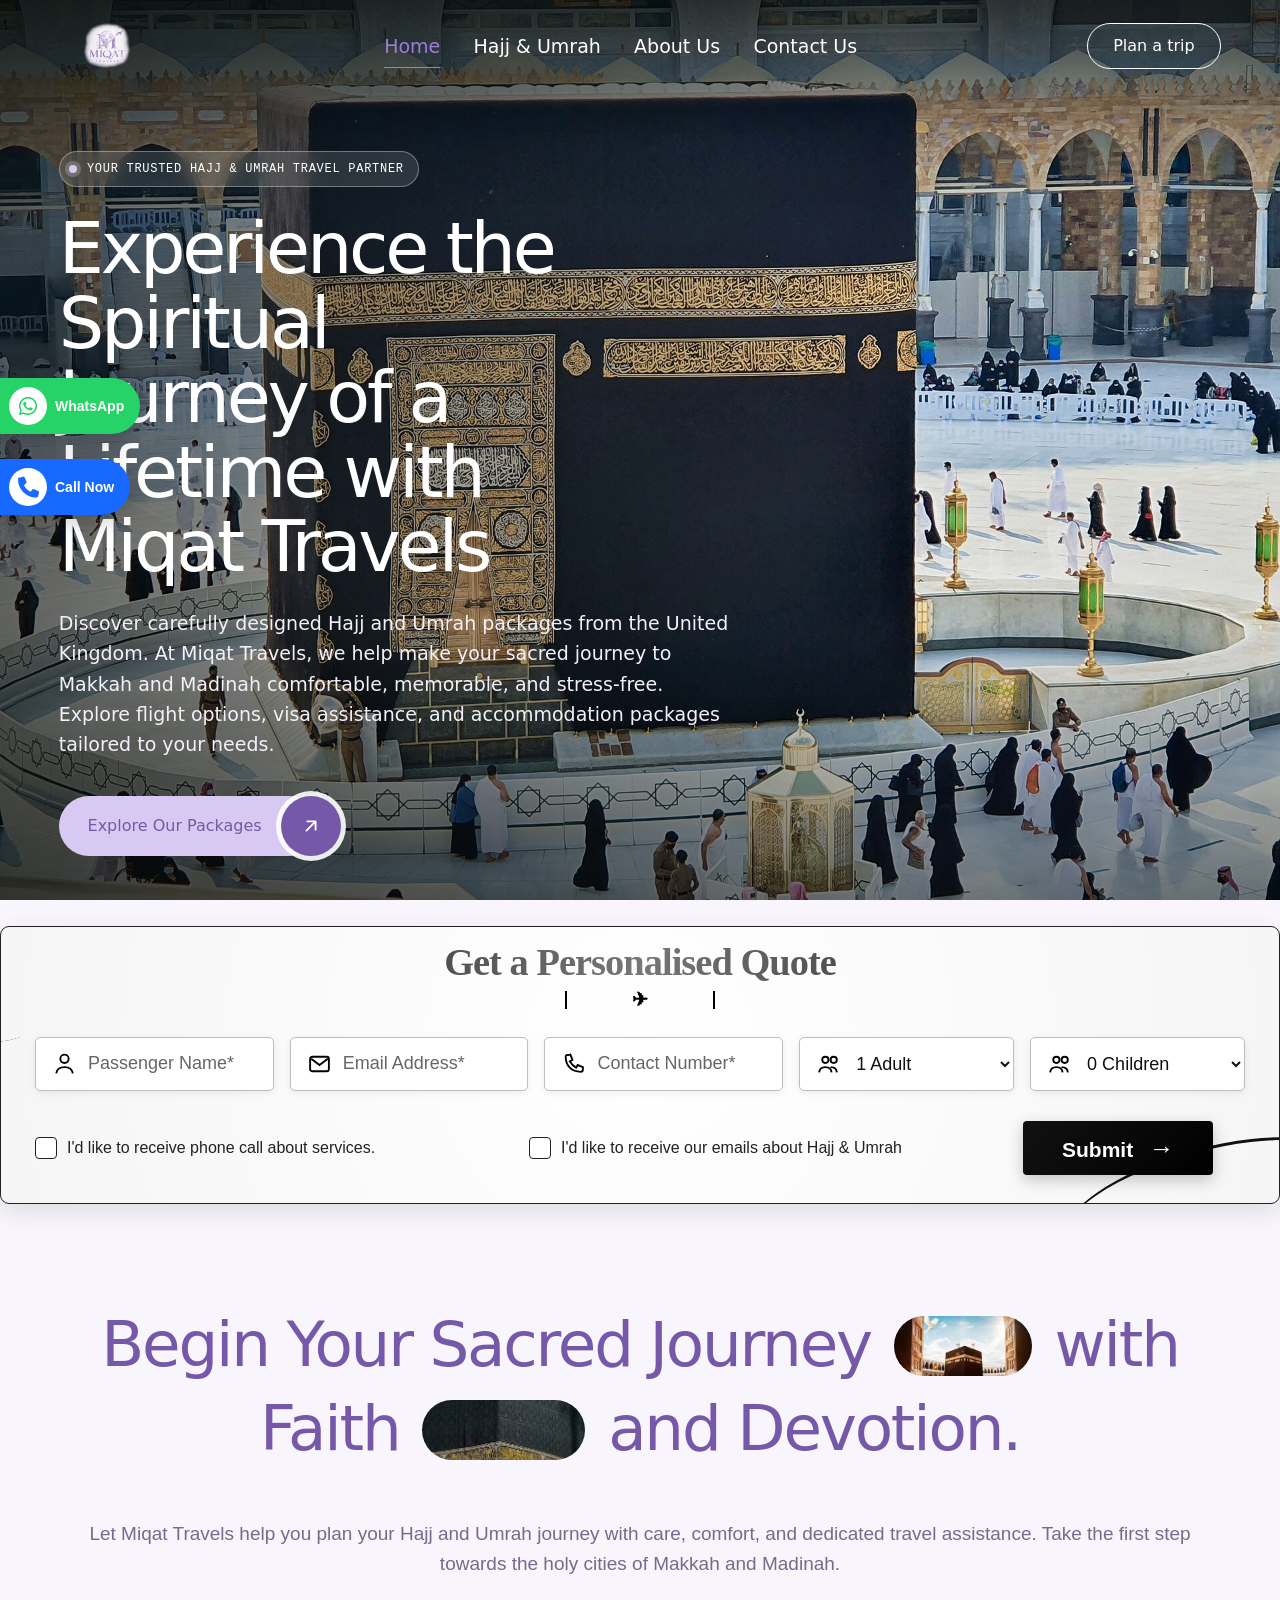
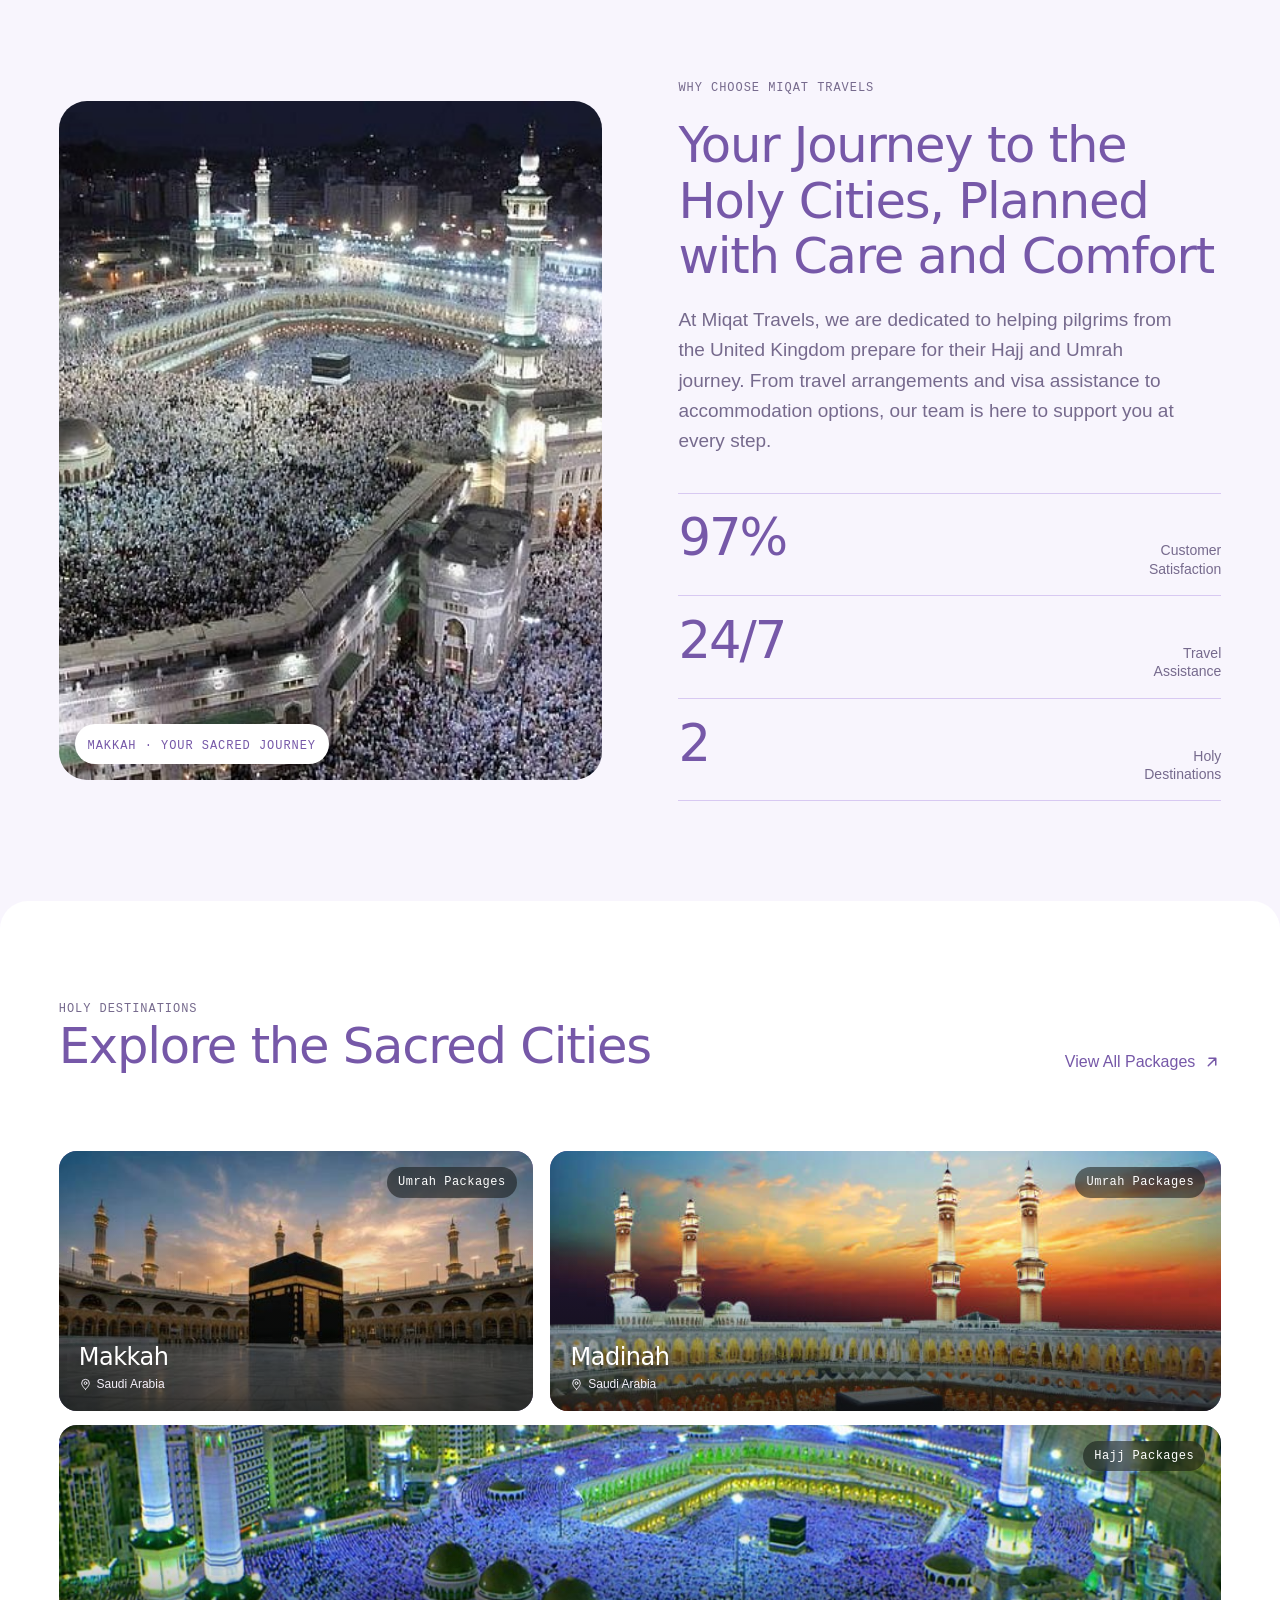
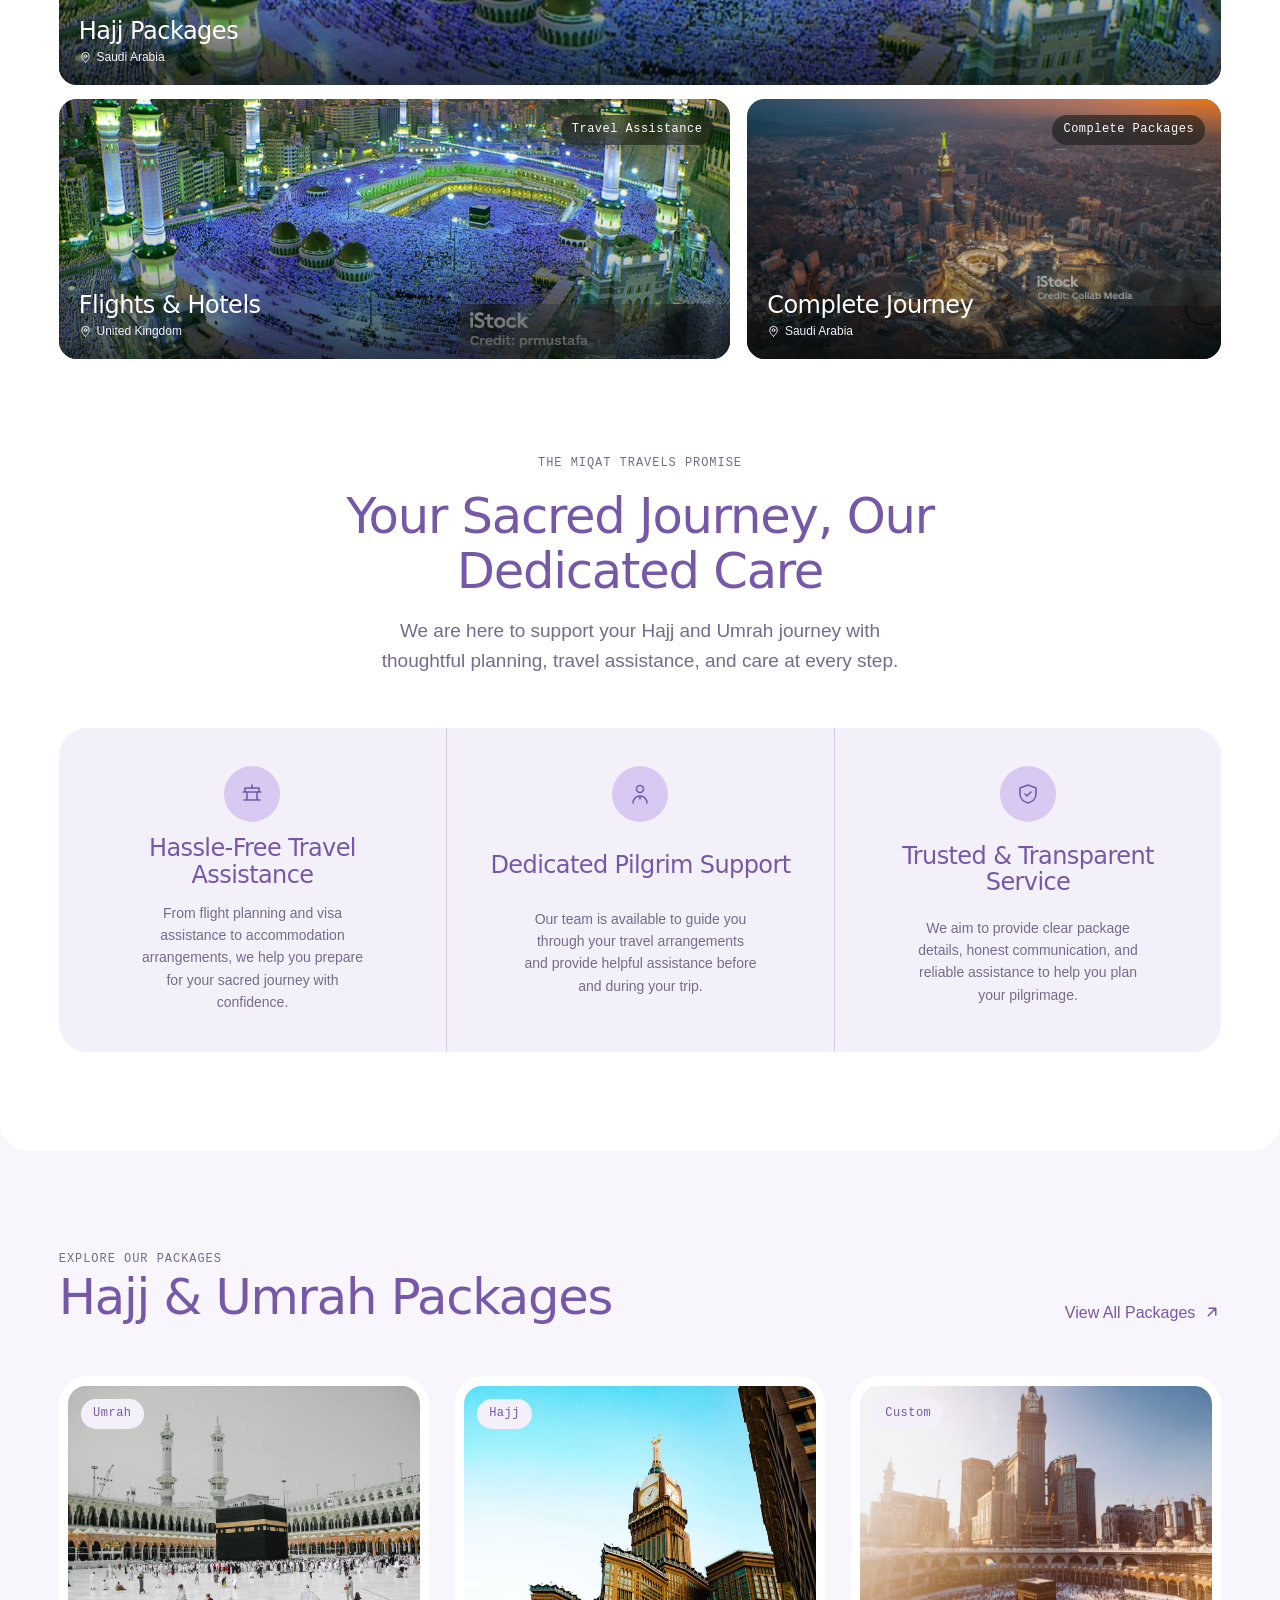
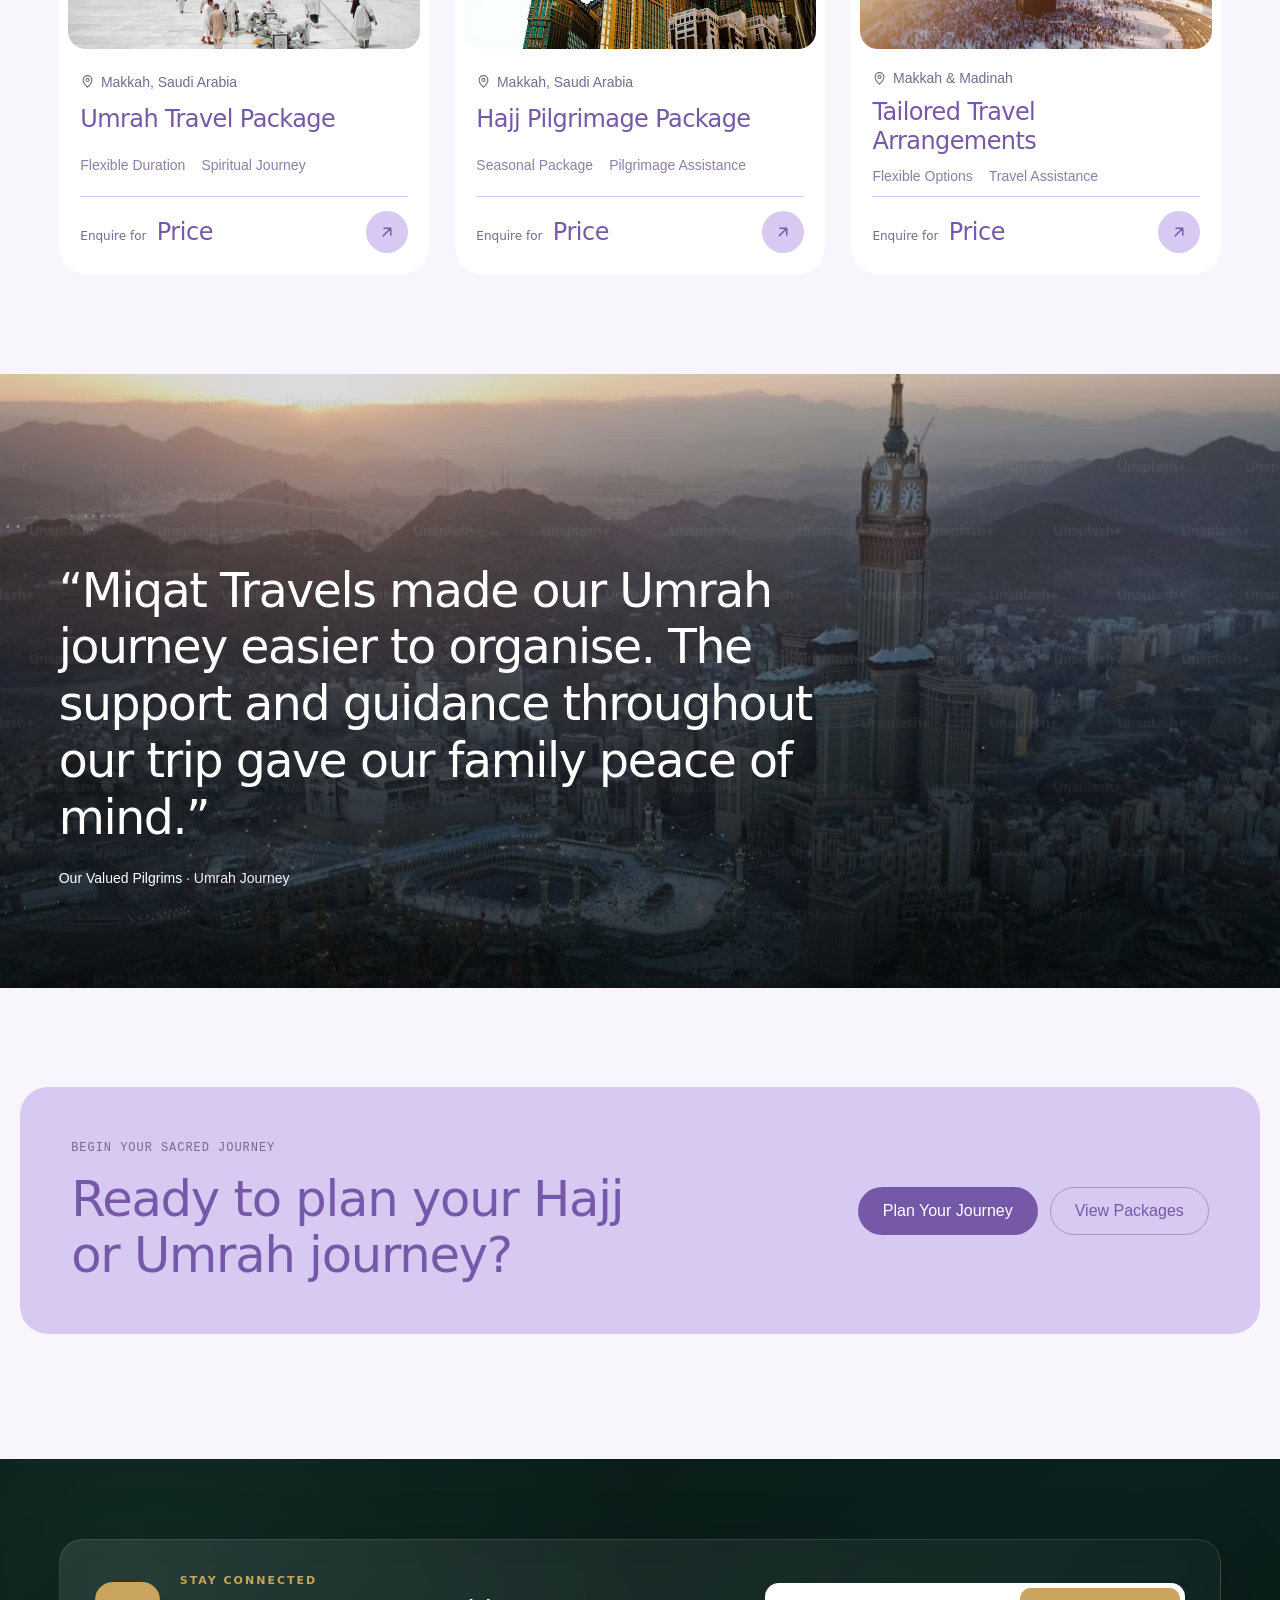
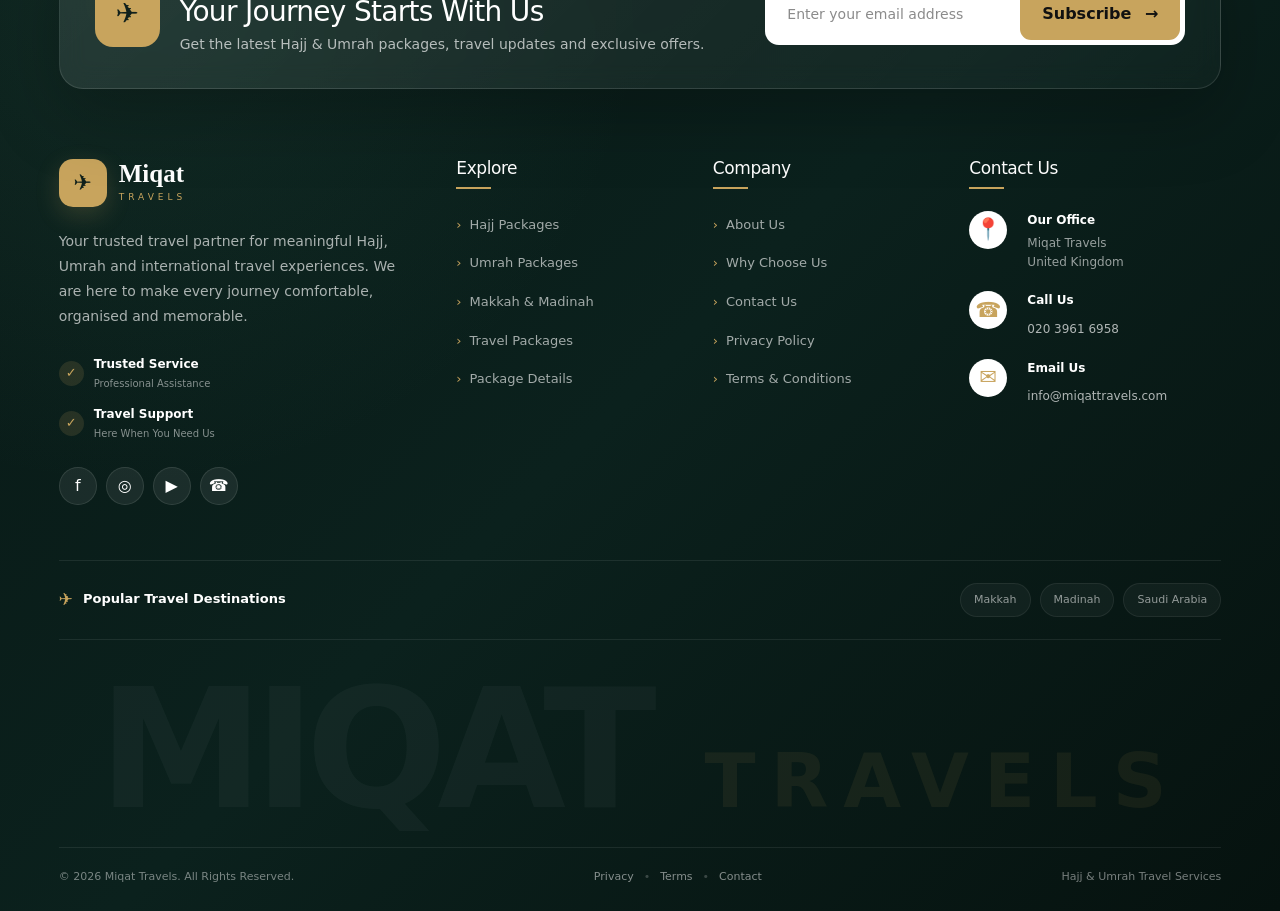
==== commit c7e22fb3: "Update index.html" ====
--- a/index.html
+++ b/index.html
@@ -142,41 +142,18 @@
 
     </section>
 
-</main>
-
-      
-   
-
-      
-      
-
-     
-  
-</section>
-
-
-<br> <br>
-
-<!DOCTYPE html>
-<html lang="en">
-<head>
-<meta charset="UTF-8">
-<meta name="viewport" content="width=device-width, initial-scale=1.0">
-
-<title>Miqat Travels - Personalised Quote</title>
+<section class="quote-section" aria-labelledby="quote-form-title">
 
 <style>
-    * {
+
+    .quote-section,
+    .quote-section * {
         box-sizing: border-box;
-        margin: 0;
-        padding: 0;
-    }
-
-    body {
+    }
+
+    .quote-section {
         font-family: Arial, Helvetica, sans-serif;
-        background: #f8f5fd;
-        padding: 15px;
-        color: #5f5790;
+        color: #111111;
     }
 
     /* Main Quote Box */
@@ -186,19 +163,19 @@
         max-width: 1500px;
         margin: auto;
         padding: 14px 34px 28px;
-        border: 1px solid #cfc0f3;
+        border: 1px solid #222222;
         border-radius: 9px;
         overflow: hidden;
 
         background:
             radial-gradient(
                 circle at 50% 40%,
-                rgba(255,255,255,.95),
-                rgba(244,240,250,.96)
+                rgba(255,255,255,.98),
+                rgba(245,245,245,.98)
             );
 
         box-shadow:
-            0 8px 25px rgba(118, 88, 168, .08);
+            0 8px 25px rgba(0,0,0,.10);
     }
 
     /* Decorative curves */
@@ -209,7 +186,7 @@
         height: 190px;
         left: -105px;
         top: -75px;
-        border: 3px solid #e8c982;
+        border: 3px solid #111111;
         border-right: 0;
         border-bottom: 0;
         border-radius: 50%;
@@ -224,7 +201,7 @@
         height: 110px;
         right: -80px;
         bottom: -55px;
-        border: 3px solid #e8c982;
+        border: 3px solid #111111;
         border-left: 0;
         border-bottom: 0;
         border-radius: 50%;
@@ -238,6 +215,7 @@
         z-index: 2;
         text-align: center;
         margin-bottom: 28px;
+
         font-family: Georgia, "Times New Roman", serif;
         font-size: clamp(30px, 3vw, 48px);
         font-weight: 700;
@@ -245,9 +223,9 @@
 
         background: linear-gradient(
             90deg,
-            #8066ba,
-            #d6a84f,
-            #8066ba
+            #000000,
+            #777777,
+            #000000
         );
 
         -webkit-background-clip: text;
@@ -263,13 +241,13 @@
         margin: 8px auto 0;
         padding: 0 12px;
 
-        color: #8066ba;
+        color: #000000;
         font-family: Arial, sans-serif;
         font-size: 19px;
         line-height: 18px;
 
-        border-left: 2px solid #d6a84f;
-        border-right: 2px solid #d6a84f;
+        border-left: 2px solid #000000;
+        border-right: 2px solid #000000;
     }
 
     /* Form */
@@ -303,17 +281,17 @@
 
         padding: 0 18px 0 52px;
 
-        border: 1px solid #d5c8f2;
+        border: 1px solid #bdbdbd;
         border-radius: 5px;
 
-        background: rgba(255,255,255,.92);
-        color: #665b94;
+        background: rgba(255,255,255,.96);
+        color: #111111;
 
         font-size: 18px;
         outline: none;
 
         box-shadow:
-            0 2px 7px rgba(118,88,168,.07);
+            0 2px 7px rgba(0,0,0,.07);
 
         transition:
             border-color .2s ease,
@@ -327,16 +305,16 @@
     }
 
     .field input::placeholder {
-        color: #8278a7;
+        color: #666666;
         opacity: 1;
     }
 
     .field input:focus,
     .field select:focus {
-        border-color: #9b7ed8;
+        border-color: #000000;
 
         box-shadow:
-            0 0 0 3px rgba(155,126,216,.13);
+            0 0 0 3px rgba(0,0,0,.10);
     }
 
     /* Icons */
@@ -349,7 +327,7 @@
         width: 25px;
         height: 25px;
 
-        color: #8066ba;
+        color: #000000;
         z-index: 3;
 
         pointer-events: none;
@@ -379,7 +357,7 @@
         align-items: center;
         gap: 10px;
 
-        color: #373044;
+        color: #222222;
         font-size: 16px;
         font-weight: 500;
         white-space: nowrap;
@@ -394,8 +372,8 @@
         appearance: none;
         -webkit-appearance: none;
 
-        background: #fff;
-        border: 1px solid #cdbff0;
+        background: #ffffff;
+        border: 1px solid #222222;
         border-radius: 4px;
 
         cursor: pointer;
@@ -403,8 +381,8 @@
     }
 
     .check-item input:checked {
-        background: #9b7ed8;
-        border-color: #9b7ed8;
+        background: #000000;
+        border-color: #000000;
     }
 
     .check-item input:checked::after {
@@ -416,85 +394,9 @@
 
         transform: translate(-50%, -55%);
 
-        color: white;
+        color: #ffffff;
         font-size: 15px;
         font-weight: bold;
-    }
-
-    /* Captcha */
-    .captcha {
-        display: flex;
-        align-items: center;
-        gap: 8px;
-
-        color: #5d528c;
-        font-size: 18px;
-        white-space: nowrap;
-    }
-
-    .captcha-icon {
-        font-size: 27px;
-        color: #9b7ed8;
-    }
-
-    .captcha-refresh {
-        border: 0;
-        background: transparent;
-        color: #9b7ed8;
-        font-size: 28px;
-        line-height: 1;
-        padding: 0;
-        cursor: pointer;
-        transition: transform .25s ease;
-    }
-
-    .captcha-refresh:hover {
-        transform: rotate(180deg);
-    }
-
-    .captcha-answer-wrap {
-        display: flex;
-        flex-direction: column;
-        gap: 4px;
-    }
-
-    .captcha-message {
-        display: block;
-        min-height: 17px;
-        font-size: 12px;
-        line-height: 16px;
-        color: #c54b5c;
-    }
-
-    .captcha-input.captcha-error {
-        border-color: #c54b5c;
-        box-shadow: 0 0 0 3px rgba(197,75,92,.10);
-    }
-
-    .captcha-input.captcha-success {
-        border-color: #6ca66c;
-        box-shadow: 0 0 0 3px rgba(108,166,108,.10);
-    }
-
-    .captcha-input {
-        width: 160px;
-        height: 54px;
-
-        border: 1px solid #d5c8f2;
-        border-radius: 3px;
-
-        background: white;
-
-        padding: 0 14px;
-
-        color: #6b6190;
-        font-size: 17px;
-        outline: none;
-    }
-
-    .captcha-input:focus {
-        border-color: #9b7ed8;
-        box-shadow: 0 0 0 3px rgba(155,126,216,.13);
     }
 
     /* Submit */
@@ -508,11 +410,11 @@
         background:
             linear-gradient(
                 135deg,
-                #9b7ed8,
-                #8066ba
+                #111111,
+                #000000
             );
 
-        color: white;
+        color: #ffffff;
 
         font-size: 21px;
         font-weight: 700;
@@ -520,16 +422,17 @@
         cursor: pointer;
 
         box-shadow:
-            0 5px 15px rgba(128,102,186,.22);
+            0 5px 15px rgba(0,0,0,.22);
 
         transition:
             transform .2s ease,
-            box-shadow .2s ease;
+            box-shadow .2s ease,
+            background .2s ease;
     }
 
     .submit-btn::after {
         content: " →";
-        color: #e8c982;
+        color: #ffffff;
         font-size: 25px;
         margin-left: 10px;
     }
@@ -537,8 +440,15 @@
     .submit-btn:hover {
         transform: translateY(-2px);
 
+        background:
+            linear-gradient(
+                135deg,
+                #333333,
+                #000000
+            );
+
         box-shadow:
-            0 8px 20px rgba(128,102,186,.30);
+            0 8px 20px rgba(0,0,0,.30);
     }
 
     .submit-btn:active {
@@ -566,10 +476,6 @@
                 1fr 1fr;
         }
 
-        .captcha {
-            justify-self: start;
-        }
-
         .submit-btn {
             justify-self: start;
         }
@@ -582,7 +488,7 @@
 
     @media (max-width: 700px) {
 
-        body {
+        .quote-section {
             padding: 8px;
         }
 
@@ -617,189 +523,111 @@
             font-size: 14px;
         }
 
-        .captcha {
-            width: 100%;
-        }
-
-        .captcha-input {
-            flex: 1;
-            width: auto;
-        }
-
         .submit-btn {
             width: 100%;
         }
     }
+
 </style>
-</head>
-
-<body>
+
+
+
 
 <section class="quote-box">
 
-    <h1 class="quote-title">
+    <h1 id="quote-form-title" class="quote-title">
         Get a Personalised Quote
     </h1>
 
-    <form class="quote-form">
-
-        <!-- Top Fields -->
+    <form class="quote-form" action="save_quote.php" method="POST" autocomplete="on">
+
         <div class="form-row">
 
             <!-- Passenger Name -->
             <div class="field">
-
                 <span class="field-icon">
-                    <svg viewBox="0 0 24 24">
+                    <svg viewBox="0 0 24 24" aria-hidden="true">
                         <circle cx="12" cy="7" r="4"></circle>
                         <path d="M4 21c.7-4 3.2-6 8-6s7.3 2 8 6"></path>
                     </svg>
                 </span>
-
-                <input
-                    type="text"
-                    placeholder="Passenger Name*"
-                    required
-                >
+                <input type="text" name="passenger_name" placeholder="Passenger Name*" required maxlength="150">
             </div>
-
 
             <!-- Email -->
             <div class="field">
-
                 <span class="field-icon">
-                    <svg viewBox="0 0 24 24">
+                    <svg viewBox="0 0 24 24" aria-hidden="true">
                         <rect x="3" y="5" width="18" height="14" rx="2"></rect>
                         <path d="m4 7 8 6 8-6"></path>
                     </svg>
                 </span>
-
-                <input
-                    type="email"
-                    placeholder="Email Address*"
-                    required
-                >
+                <input type="email" name="email" placeholder="Email Address*" required maxlength="190">
             </div>
-
 
             <!-- Phone -->
             <div class="field">
-
                 <span class="field-icon">
-                    <svg viewBox="0 0 24 24">
+                    <svg viewBox="0 0 24 24" aria-hidden="true">
                         <path d="M6.5 3.5 9 3l2 5-2.5 1.5a15 15 0 0 0 6 6L16 13l5 2v2.5c0 1.1-.9 2-2 2C10.2 19.5 4.5 13.8 4.5 5c0-1.1.9-2 2-1.5Z"></path>
                     </svg>
                 </span>
-
-                <input
-                    type="tel"
-                    placeholder="Contact Number*"
-                    required
-                >
+                <input type="tel" name="contact_number" placeholder="Contact Number*" required maxlength="30" inputmode="tel">
             </div>
-
 
             <!-- Adult -->
             <div class="field">
-
                 <span class="field-icon">
-                    <svg viewBox="0 0 24 24">
+                    <svg viewBox="0 0 24 24" aria-hidden="true">
                         <circle cx="9" cy="8" r="3"></circle>
                         <circle cx="17" cy="8" r="3"></circle>
                         <path d="M3 20c.4-3.5 2.4-5 6-5s5.6 1.5 6 5"></path>
                         <path d="M14 15c3.5 0 5.8 1.6 6 5"></path>
                     </svg>
                 </span>
-
-                <select>
-                    <option>Adult</option>
-                    <option>1 Adult</option>
-                    <option>2 Adults</option>
-                    <option>3 Adults</option>
-                    <option>4 Adults</option>
-                    <option>5 Adults</option>
+                <select name="adults" required>
+                    <option value="1">1 Adult</option>
+                    <option value="2">2 Adults</option>
+                    <option value="3">3 Adults</option>
+                    <option value="4">4 Adults</option>
+                    <option value="5">5 Adults</option>
                 </select>
-
             </div>
-
 
             <!-- Child -->
             <div class="field">
-
                 <span class="field-icon">
-                    <svg viewBox="0 0 24 24">
+                    <svg viewBox="0 0 24 24" aria-hidden="true">
                         <circle cx="9" cy="8" r="3"></circle>
                         <circle cx="17" cy="8" r="3"></circle>
                         <path d="M3 20c.4-3.5 2.4-5 6-5s5.6 1.5 6 5"></path>
                         <path d="M14 15c3.5 0 5.8 1.6 6 5"></path>
                     </svg>
                 </span>
-
-                <select>
-                    <option>Child</option>
-                    <option>1 Child</option>
-                    <option>2 Children</option>
-                    <option>3 Children</option>
-                    <option>4 Children</option>
+                <select name="children" required>
+                    <option value="0">0 Children</option>
+                    <option value="1">1 Child</option>
+                    <option value="2">2 Children</option>
+                    <option value="3">3 Children</option>
+                    <option value="4">4 Children</option>
                 </select>
-
             </div>
 
         </div>
 
-
-        <!-- Bottom -->
         <div class="bottom-row">
 
             <label class="check-item">
-                <input type="checkbox">
-                <span>
-                    I'd like to receive phone call about services.
-                </span>
+                <input type="checkbox" name="phone_call" value="1">
+                <span>I'd like to receive phone call about services.</span>
             </label>
 
-
             <label class="check-item">
-                <input type="checkbox">
-                <span>
-                    I'd like to receive ours emails about Hajj & Umrah
-                </span>
+                <input type="checkbox" name="email_updates" value="1">
+                <span>I'd like to receive our emails about Hajj &amp; Umrah</span>
             </label>
 
-
-            <!-- Working CAPTCHA -->
-            <div class="captcha">
-
-                <button type="button"
-                        class="captcha-refresh"
-                        onclick="generateCaptcha()"
-                        aria-label="Refresh CAPTCHA">⟳</button>
-
-                <span id="captcha-question">6 + 5 =</span>
-
-            </div>
-
-            <div class="captcha-answer-wrap">
-
-                <input
-                    class="captcha-input"
-                    id="captcha-answer"
-                    type="number"
-                    placeholder="Your Answer*"
-                    required
-                >
-
-                <span id="captcha-message"
-                      class="captcha-message"
-                      aria-live="polite"></span>
-
-            </div>
-
-
-            <button
-                class="submit-btn"
-                type="submit"
-            >
+            <button class="submit-btn" type="submit">
                 Submit
             </button>
 
@@ -808,76 +636,6 @@
     </form>
 
 </section>
-
-<script>
-let captchaAnswer = 0;
-
-function generateCaptcha() {
-    const number1 = Math.floor(Math.random() * 9) + 1;
-    const number2 = Math.floor(Math.random() * 9) + 1;
-
-    captchaAnswer = number1 + number2;
-
-    const question = document.getElementById("captcha-question");
-    const input = document.getElementById("captcha-answer");
-    const message = document.getElementById("captcha-message");
-
-    if (!question || !input || !message) return;
-
-    question.textContent = `${number1} + ${number2} =`;
-    input.value = "";
-    input.classList.remove("captcha-error", "captcha-success");
-    message.textContent = "";
-}
-
-document.addEventListener("DOMContentLoaded", function () {
-    generateCaptcha();
-
-    const form = document.querySelector(".quote-form");
-    if (!form) return;
-
-    form.addEventListener("submit", function (e) {
-        const input = document.getElementById("captcha-answer");
-        const message = document.getElementById("captcha-message");
-
-        if (!input || !message) return;
-
-        const value = input.value.trim();
-
-        if (value === "") {
-            e.preventDefault();
-            input.classList.add("captcha-error");
-            input.classList.remove("captcha-success");
-            message.textContent = "Please enter the CAPTCHA answer.";
-            message.style.color = "#c54b5c";
-            input.focus();
-            return;
-        }
-
-        if (Number(value) !== captchaAnswer) {
-            e.preventDefault();
-            input.classList.add("captcha-error");
-            input.classList.remove("captcha-success");
-            message.textContent = "Incorrect answer. Please try again.";
-            message.style.color = "#c54b5c";
-            input.focus();
-            return;
-        }
-
-        input.classList.remove("captcha-error");
-        input.classList.add("captcha-success");
-        message.textContent = "Captcha verified ✓";
-        message.style.color = "#6ca66c";
-    });
-});
-</script>
-</body>
-</html>
-
-<br>
-
-
-
 
 <!-- ===== Hajj & Umrah Statement Section ===== -->
 <section class="section statement" aria-labelledby="statement-title">
@@ -1752,159 +1510,303 @@
 </main>
 
 
-<!-- ===== Footer ===== -->
-<footer class="footer">
+<!-- ================= PREMIUM TRAVEL FOOTER ================= -->
+<footer class="travel-footer">
+
+    <!-- Decorative Top -->
+    <div class="footer-wave"></div>
 
     <div class="container">
 
-        <div class="footer__top">
-
-            <!-- Newsletter -->
-            <div class="footer__lead">
-
-                <p class="footer__title">
-                    Stay Connected with Miqat Travels
+        <!-- ===== Newsletter Banner ===== -->
+        <div class="footer-newsletter">
+
+            <div class="newsletter-content">
+                <span class="newsletter-icon">
+                    ✈
+                </span>
+
+                <div>
+                    <span class="newsletter-label">
+                        STAY CONNECTED
+                    </span>
+
+                    <h2>
+                        Your Journey Starts With Us
+                    </h2>
+
+                    <p>
+                        Get the latest Hajj & Umrah packages,
+                        travel updates and exclusive offers.
+                    </p>
+                </div>
+            </div>
+
+            <form class="footer-subscribe" data-demo-form novalidate>
+
+                <label class="sr-only" for="footer-email">
+                    Email Address
+                </label>
+
+                <input
+                    id="footer-email"
+                    type="email"
+                    name="email"
+                    placeholder="Enter your email address"
+                    autocomplete="email"
+                    required
+                >
+
+                <button type="submit">
+                    Subscribe
+                    <span>→</span>
+                </button>
+
+                <p
+                    class="form-note"
+                    role="status"
+                    aria-live="polite"
+                ></p>
+
+            </form>
+
+        </div>
+
+
+        <!-- ===== Main Footer ===== -->
+        <div class="travel-footer-grid">
+
+            <!-- ===== Brand ===== -->
+            <div class="footer-brand">
+
+                <a href="index.html" class="footer-logo">
+                    <span class="logo-mark">
+                        ✈
+                    </span>
+
+                    <span>
+                        <strong>Miqat</strong>
+                        <small>TRAVELS</small>
+                    </span>
+                </a>
+
+                <p class="footer-description">
+                    Your trusted travel partner for meaningful
+                    Hajj, Umrah and international travel experiences.
+                    We are here to make every journey comfortable,
+                    organised and memorable.
                 </p>
 
-                <p class="footer__sub">
-                    Receive updates about Hajj and Umrah packages,
-                    travel information, important announcements,
-                    and helpful pilgrimage guidance.
-                </p>
-
-                <form class="subscribe" data-demo-form novalidate>
-
-                    <label class="sr-only" for="sub-email">
-                        Email address
-                    </label>
-
-                    <input
-                        id="sub-email"
-                        type="email"
-                        name="email"
-                        placeholder="Enter your email"
-                        autocomplete="email"
-                        required
-                    />
-
-                    <button
-                        class="btn btn--glacier"
-                        type="submit"
+
+                <!-- Trust -->
+                <div class="footer-trust">
+
+                    <div class="trust-item">
+                        <span>✓</span>
+                        <div>
+                            <strong>Trusted Service</strong>
+                            <small>Professional Assistance</small>
+                        </div>
+                    </div>
+
+                    <div class="trust-item">
+                        <span>✓</span>
+                        <div>
+                            <strong>Travel Support</strong>
+                            <small>Here When You Need Us</small>
+                        </div>
+                    </div>
+
+                </div>
+
+
+                <!-- Social -->
+                <div class="footer-social">
+
+                    <a href="#" aria-label="Facebook">
+                        f
+                    </a>
+
+                    <a href="#" aria-label="Instagram">
+                        ◎
+                    </a>
+
+                    <a href="#" aria-label="YouTube">
+                        ▶
+                    </a>
+
+                    <a
+                        href="https://wa.me/923001234567"
+                        aria-label="WhatsApp"
                     >
-                        Subscribe
-                    </button>
-
-                    <p
-                        class="form-note"
-                        role="status"
-                        aria-live="polite"
-                    ></p>
-
-                </form>
+                        ☎
+                    </a>
+
+                </div>
 
             </div>
 
 
-            <!-- Footer Columns -->
-            <div class="footer__cols">
-
-                <!-- Explore -->
-                <div>
-
-                    <p class="label footer__h">
-                        Explore
-                    </p>
-
-                    <ul>
-
-                        <li>
-                            <a href="tours.html">
-                                Hajj Packages
-                            </a>
-                        </li>
-
-                        <li>
-                            <a href="tours.html">
-                                Umrah Packages
-                            </a>
-                        </li>
-
-                        <li>
-                            <a href="tours.html">
-                                Makkah & Madinah
-                            </a>
-                        </li>
-
-                        <li>
-                            <a href="tours.html">
-                                Package Details
-                            </a>
-                        </li>
-
-                    </ul>
+            <!-- ===== Explore ===== -->
+            <div class="footer-column">
+
+                <h3>
+                    Explore
+                </h3>
+
+                <span class="footer-line"></span>
+
+                <ul>
+
+                    <li>
+                        <a href="tours.html">
+                            <span>›</span>
+                            Hajj Packages
+                        </a>
+                    </li>
+
+                    <li>
+                        <a href="tours.html">
+                            <span>›</span>
+                            Umrah Packages
+                        </a>
+                    </li>
+
+                    <li>
+                        <a href="tours.html">
+                            <span>›</span>
+                            Makkah & Madinah
+                        </a>
+                    </li>
+
+                    <li>
+                        <a href="tours.html">
+                            <span>›</span>
+                            Travel Packages
+                        </a>
+                    </li>
+
+                    <li>
+                        <a href="tours.html">
+                            <span>›</span>
+                            Package Details
+                        </a>
+                    </li>
+
+                </ul>
+
+            </div>
+
+
+            <!-- ===== Company ===== -->
+            <div class="footer-column">
+
+                <h3>
+                    Company
+                </h3>
+
+                <span class="footer-line"></span>
+
+                <ul>
+
+                    <li>
+                        <a href="about.html">
+                            <span>›</span>
+                            About Us
+                        </a>
+                    </li>
+
+                    <li>
+                        <a href="about.html">
+                            <span>›</span>
+                            Why Choose Us
+                        </a>
+                    </li>
+
+                    <li>
+                        <a href="contact.html">
+                            <span>›</span>
+                            Contact Us
+                        </a>
+                    </li>
+
+                    <li>
+                        <a href="privacy.html">
+                            <span>›</span>
+                            Privacy Policy
+                        </a>
+                    </li>
+
+                    <li>
+                        <a href="terms.html">
+                            <span>›</span>
+                            Terms & Conditions
+                        </a>
+                    </li>
+
+                </ul>
+
+            </div>
+
+
+            <!-- ===== Contact ===== -->
+            <div class="footer-column footer-contact">
+
+                <h3>
+                    Contact Us
+                </h3>
+
+                <span class="footer-line"></span>
+
+
+                <div class="contact-box">
+
+                    <span class="contact-icon">
+                        📍
+                    </span>
+
+                    <div>
+                        <strong>Our Office</strong>
+
+                        <p>
+                            Miqat Travels<br>
+                            United Kingdom
+                        </p>
+                    </div>
 
                 </div>
 
 
-                <!-- Company -->
-                <div>
-
-                    <p class="label footer__h">
-                        Miqat Travels
-                    </p>
-
-                    <ul>
-
-                        <li>
-                            <a href="about.html">
-                                About Us
-                            </a>
-                        </li>
-
-                        <li>
-                            <a href="about.html">
-                                Why Choose Us
-                            </a>
-                        </li>
-
-                        <li>
-                            <a href="contact.html">
-                                Contact Us
-                            </a>
-                        </li>
-
-                        <li>
-                            <a href="privacy.html">
-                                Privacy Policy
-                            </a>
-                        </li>
-
-                    </ul>
+                <div class="contact-box">
+
+                    <span class="contact-icon">
+                        ☎
+                    </span>
+
+                    <div>
+                        <strong>Call Us</strong>
+
+                        <a href="tel:02039616958">
+                            020 3961 6958
+                        </a>
+                    </div>
 
                 </div>
 
 
-                <!-- Contact -->
-                <div>
-
-                    <p class="label footer__h">
-                        Contact
-                    </p>
-
-                    <address>
-
-                        Miqat Travels<br />
-                        United Kingdom<br />
-
-                        <a href="tel:+440000000000">
-                            +44 00 0000 0000
-                        </a><br />
+                <div class="contact-box">
+
+                    <span class="contact-icon">
+                        ✉
+                    </span>
+
+                    <div>
+                        <strong>Email Us</strong>
 
                         <a href="mailto:info@miqattravels.com">
                             info@miqattravels.com
                         </a>
-
-                    </address>
+                    </div>
 
                 </div>
 
@@ -1913,20 +1815,73 @@
         </div>
 
 
-        <!-- Large Footer Brand -->
-        <p class="footer__word" aria-hidden="true">
-            Miqat Travels
-        </p>
-
-
-        <!-- Footer Bottom -->
-        <div class="footer__bottom">
+        <!-- ===== Travel Destinations ===== -->
+        <div class="footer-destinations">
+
+            <div class="destination-title">
+                <span>✈</span>
+                <strong>
+                    Popular Travel Destinations
+                </strong>
+            </div>
+
+            <div class="destination-list">
+
+                <a href="#">
+                    Makkah
+                </a>
+
+                <a href="#">
+                    Madinah
+                </a>
+
+                <a href="#">
+                    Saudi Arabia
+                </a>
+
+               
+
+            </div>
+
+        </div>
+
+
+        <!-- ===== Big Brand ===== -->
+        <div class="footer-big-brand">
+            MIQAT
+            <span>TRAVELS</span>
+        </div>
+
+
+        <!-- ===== Bottom ===== -->
+        <div class="footer-bottom">
 
             <p>
-                &copy;
+                ©
                 <span data-year>2026</span>
-                Miqat Travels. All Rights Reserved.
+                Miqat Travels.
+                All Rights Reserved.
             </p>
+
+            <div class="footer-bottom-links">
+
+                <a href="privacy.html">
+                    Privacy
+                </a>
+
+                <span>•</span>
+
+                <a href="terms.html">
+                    Terms
+                </a>
+
+                <span>•</span>
+
+                <a href="contact.html">
+                    Contact
+                </a>
+
+            </div>
 
             <p>
                 Hajj & Umrah Travel Services
@@ -1937,6 +1892,925 @@
     </div>
 
 </footer>
+
+
+<!-- ================= FOOTER CSS ================= -->
+
+<style>
+
+.travel-footer {
+    position: relative;
+    background:
+        radial-gradient(
+            circle at 10% 10%,
+            rgba(72, 145, 120, .14),
+            transparent 35%
+        ),
+        linear-gradient(
+            135deg,
+            #081815 0%,
+            #0b211d 50%,
+            #06120f 100%
+        );
+
+    color: #fff;
+    overflow: hidden;
+    padding: 80px 0 0;
+}
+
+
+/* ================= NEWSLETTER ================= */
+
+.footer-newsletter {
+    display: flex;
+    align-items: center;
+    justify-content: space-between;
+    gap: 35px;
+
+    padding: 32px 35px;
+
+    margin-bottom: 70px;
+
+    border: 1px solid rgba(255,255,255,.12);
+
+    border-radius: 24px;
+
+    background:
+        linear-gradient(
+            135deg,
+            rgba(255,255,255,.09),
+            rgba(255,255,255,.025)
+        );
+
+    box-shadow:
+        0 25px 70px rgba(0,0,0,.25);
+
+    backdrop-filter: blur(12px);
+}
+
+
+.newsletter-content {
+    display: flex;
+    align-items: center;
+    gap: 20px;
+}
+
+
+.newsletter-icon {
+    width: 65px;
+    height: 65px;
+
+    display: flex;
+    align-items: center;
+    justify-content: center;
+
+    flex-shrink: 0;
+
+    border-radius: 18px;
+
+    background: #c8a45d;
+
+    color: #10201b;
+
+    font-size: 28px;
+}
+
+
+.newsletter-label {
+    display: block;
+
+    color: #c8a45d;
+
+    font-size: 11px;
+
+    font-weight: 800;
+
+    letter-spacing: 2px;
+
+    margin-bottom: 5px;
+}
+
+
+.newsletter-content h2 {
+    margin: 0 0 5px;
+
+    font-size: 28px;
+
+    line-height: 1.2;
+
+    color: #fff;
+}
+
+
+.newsletter-content p {
+    margin: 0;
+
+    color: rgba(255,255,255,.68);
+
+    font-size: 14px;
+}
+
+
+.footer-subscribe {
+    position: relative;
+
+    display: flex;
+
+    min-width: 420px;
+
+    max-width: 480px;
+
+    padding: 5px;
+
+    border-radius: 14px;
+
+    background: #fff;
+}
+
+
+.footer-subscribe input {
+    width: 100%;
+
+    border: 0;
+    outline: 0;
+
+    padding: 15px 17px;
+
+    background: transparent;
+
+    color: #222;
+
+    font-size: 14px;
+}
+
+
+.footer-subscribe input::placeholder {
+    color: #8b8b8b;
+}
+
+
+.footer-subscribe button {
+    border: 0;
+
+    border-radius: 11px;
+
+    padding: 0 22px;
+
+    background: #c8a45d;
+
+    color: #111;
+
+    font-weight: 800;
+
+    cursor: pointer;
+
+    white-space: nowrap;
+
+    transition: .25s ease;
+}
+
+
+.footer-subscribe button:hover {
+    background: #e0bd75;
+
+    transform: translateY(-1px);
+}
+
+
+.footer-subscribe button span {
+    margin-left: 8px;
+}
+
+
+.form-note {
+    position: absolute;
+
+    left: 0;
+
+    top: calc(100% + 8px);
+
+    margin: 0;
+
+    font-size: 12px;
+}
+
+
+/* ================= GRID ================= */
+
+.travel-footer-grid {
+    display: grid;
+
+    grid-template-columns:
+        1.7fr
+        1fr
+        1fr
+        1.25fr;
+
+    gap: 55px;
+
+    padding-bottom: 55px;
+}
+
+
+/* ================= BRAND ================= */
+
+.footer-logo {
+    display: inline-flex;
+
+    align-items: center;
+
+    gap: 12px;
+
+    color: #fff;
+
+    text-decoration: none;
+
+    margin-bottom: 22px;
+}
+
+
+.logo-mark {
+    width: 48px;
+    height: 48px;
+
+    display: flex;
+
+    align-items: center;
+    justify-content: center;
+
+    border-radius: 14px;
+
+    background: #c8a45d;
+
+    color: #10201b;
+
+    font-size: 22px;
+
+    box-shadow:
+        0 8px 25px rgba(200,164,93,.2);
+}
+
+
+.footer-logo strong {
+    display: block;
+
+    font-family: Georgia, serif;
+
+    font-size: 25px;
+
+    line-height: 1;
+}
+
+
+.footer-logo small {
+    display: block;
+
+    margin-top: 4px;
+
+    font-size: 9px;
+
+    letter-spacing: 4px;
+
+    color: #c8a45d;
+}
+
+
+.footer-description {
+    max-width: 380px;
+
+    color: rgba(255,255,255,.65);
+
+    font-size: 14px;
+
+    line-height: 1.8;
+
+    margin: 0 0 25px;
+}
+
+
+/* ================= TRUST ================= */
+
+.footer-trust {
+    display: flex;
+
+    flex-direction: column;
+
+    gap: 13px;
+
+    margin-bottom: 25px;
+}
+
+
+.trust-item {
+    display: flex;
+
+    align-items: center;
+
+    gap: 10px;
+}
+
+
+.trust-item > span {
+    width: 25px;
+    height: 25px;
+
+    display: flex;
+
+    align-items: center;
+    justify-content: center;
+
+    border-radius: 50%;
+
+    background: rgba(200,164,93,.15);
+
+    color: #c8a45d;
+
+    font-size: 13px;
+}
+
+
+.trust-item strong {
+    display: block;
+
+    font-size: 12px;
+
+    color: #fff;
+}
+
+
+.trust-item small {
+    display: block;
+
+    color: rgba(255,255,255,.5);
+
+    font-size: 10px;
+
+    margin-top: 2px;
+}
+
+
+/* ================= SOCIAL ================= */
+
+.footer-social {
+    display: flex;
+
+    gap: 9px;
+}
+
+
+.footer-social a {
+    width: 38px;
+    height: 38px;
+
+    display: flex;
+
+    align-items: center;
+    justify-content: center;
+
+    border-radius: 50%;
+
+    text-decoration: none;
+
+    color: #fff;
+
+    background: rgba(255,255,255,.07);
+
+    border: 1px solid rgba(255,255,255,.1);
+
+    transition: .25s ease;
+}
+
+
+.footer-social a:hover {
+    background: #c8a45d;
+
+    color: #101814;
+
+    transform: translateY(-4px);
+}
+
+
+/* ================= COLUMNS ================= */
+
+.footer-column h3 {
+    margin: 0 0 9px;
+
+    font-size: 17px;
+
+    color: #fff;
+}
+
+
+.footer-line {
+    display: block;
+
+    width: 35px;
+
+    height: 2px;
+
+    background: #c8a45d;
+
+    margin-bottom: 22px;
+}
+
+
+.footer-column ul {
+    list-style: none;
+
+    margin: 0;
+
+    padding: 0;
+}
+
+
+.footer-column li {
+    margin-bottom: 13px;
+}
+
+
+.footer-column li a {
+    display: inline-flex;
+
+    align-items: center;
+
+    gap: 8px;
+
+    color: rgba(255,255,255,.62);
+
+    text-decoration: none;
+
+    font-size: 13px;
+
+    transition: .2s ease;
+}
+
+
+.footer-column li a span {
+    color: #c8a45d;
+
+    transition: .2s ease;
+}
+
+
+.footer-column li a:hover {
+    color: #fff;
+
+    transform: translateX(4px);
+}
+
+
+.footer-column li a:hover span {
+    transform: translateX(3px);
+}
+
+
+/* ================= CONTACT ================= */
+
+.contact-box {
+    display: flex;
+
+    gap: 12px;
+
+    margin-bottom: 19px;
+}
+
+
+.contact-icon {
+    width: 36px;
+    height: 36px;
+
+    flex-shrink: 0;
+
+    display: flex;
+
+    align-items: center;
+    justify-content: center;
+
+    border-radius: 10px;
+
+    background: rgba(200,164,93,.1);
+
+    color: #c8a45d;
+
+    font-size: 15px;
+}
+
+
+.contact-box strong {
+    display: block;
+
+    color: #fff;
+
+    font-size: 12px;
+
+    margin-bottom: 4px;
+}
+
+
+.contact-box p {
+    color: rgba(255,255,255,.58);
+
+    font-size: 12px;
+
+    line-height: 1.6;
+
+    margin: 0;
+}
+
+
+.contact-box a {
+    color: rgba(255,255,255,.68);
+
+    text-decoration: none;
+
+    font-size: 12px;
+
+    transition: .2s;
+}
+
+
+.contact-box a:hover {
+    color: #c8a45d;
+}
+
+
+/* ================= DESTINATIONS ================= */
+
+.footer-destinations {
+    display: flex;
+
+    align-items: center;
+
+    justify-content: space-between;
+
+    gap: 25px;
+
+    padding: 22px 0;
+
+    border-top: 1px solid rgba(255,255,255,.08);
+
+    border-bottom: 1px solid rgba(255,255,255,.08);
+}
+
+
+.destination-title {
+    display: flex;
+
+    align-items: center;
+
+    gap: 10px;
+
+    white-space: nowrap;
+
+    color: #fff;
+
+    font-size: 13px;
+}
+
+
+.destination-title span {
+    color: #c8a45d;
+
+    font-size: 17px;
+}
+
+
+.destination-list {
+    display: flex;
+
+    flex-wrap: wrap;
+
+    justify-content: flex-end;
+
+    gap: 9px;
+}
+
+
+.destination-list a {
+    padding: 7px 13px;
+
+    border-radius: 20px;
+
+    color: rgba(255,255,255,.55);
+
+    background: rgba(255,255,255,.04);
+
+    border: 1px solid rgba(255,255,255,.07);
+
+    text-decoration: none;
+
+    font-size: 11px;
+
+    transition: .2s;
+}
+
+
+.destination-list a:hover {
+    color: #111;
+
+    background: #c8a45d;
+
+    border-color: #c8a45d;
+}
+
+
+/* ================= BIG BRAND ================= */
+
+.footer-big-brand {
+    padding: 48px 0 35px;
+
+    text-align: center;
+
+    color: rgba(255,255,255,.035);
+
+    font-size: clamp(60px, 13vw, 180px);
+
+    font-weight: 900;
+
+    line-height: .75;
+
+    letter-spacing: -.06em;
+
+    user-select: none;
+}
+
+
+.footer-big-brand span {
+    color: rgba(200,164,93,.08);
+
+    font-size: .45em;
+
+    letter-spacing: .2em;
+
+    margin-left: 10px;
+}
+
+
+/* ================= BOTTOM ================= */
+
+.footer-bottom {
+    display: flex;
+
+    align-items: center;
+
+    justify-content: space-between;
+
+    gap: 20px;
+
+    padding: 20px 0 25px;
+
+    border-top: 1px solid rgba(255,255,255,.08);
+
+    color: rgba(255,255,255,.45);
+
+    font-size: 11px;
+}
+
+
+.footer-bottom p {
+    margin: 0;
+}
+
+
+.footer-bottom-links {
+    display: flex;
+
+    gap: 10px;
+
+    align-items: center;
+}
+
+
+.footer-bottom-links a {
+    color: rgba(255,255,255,.5);
+
+    text-decoration: none;
+
+    transition: .2s;
+}
+
+
+.footer-bottom-links a:hover {
+    color: #c8a45d;
+}
+
+
+.footer-bottom-links span {
+    color: rgba(255,255,255,.2);
+}
+
+
+/* ================= MOBILE ================= */
+
+@media (max-width: 1000px) {
+
+    .footer-newsletter {
+        flex-direction: column;
+
+        align-items: flex-start;
+    }
+
+    .footer-subscribe {
+        width: 100%;
+
+        max-width: none;
+
+        min-width: 0;
+    }
+
+    .travel-footer-grid {
+        grid-template-columns:
+            1.5fr
+            1fr
+            1fr;
+    }
+
+    .footer-contact {
+        grid-column: 1 / -1;
+    }
+
+    .footer-destinations {
+        flex-direction: column;
+
+        align-items: flex-start;
+    }
+
+    .destination-list {
+        justify-content: flex-start;
+    }
+
+}
+
+
+@media (max-width: 700px) {
+
+    .travel-footer {
+        padding-top: 50px;
+    }
+
+    .footer-newsletter {
+        padding: 25px 20px;
+
+        border-radius: 18px;
+
+        margin-bottom: 50px;
+    }
+
+    .newsletter-content {
+        align-items: flex-start;
+    }
+
+    .newsletter-icon {
+        width: 50px;
+        height: 50px;
+
+        font-size: 21px;
+
+        border-radius: 13px;
+    }
+
+    .newsletter-content h2 {
+        font-size: 22px;
+    }
+
+    .newsletter-content p {
+        font-size: 12px;
+
+        line-height: 1.6;
+    }
+
+    .footer-subscribe {
+        display: flex;
+
+        flex-direction: column;
+
+        background: transparent;
+
+        padding: 0;
+
+        gap: 8px;
+    }
+
+    .footer-subscribe input {
+        background: #fff;
+
+        border-radius: 10px;
+
+        padding: 14px;
+    }
+
+    .footer-subscribe button {
+        min-height: 48px;
+
+        border-radius: 10px;
+    }
+
+    .travel-footer-grid {
+        grid-template-columns: 1fr 1fr;
+
+        gap: 40px 25px;
+    }
+
+    .footer-brand {
+        grid-column: 1 / -1;
+    }
+
+    .footer-contact {
+        grid-column: 1 / -1;
+    }
+
+    .footer-bottom {
+        flex-direction: column;
+
+        text-align: center;
+
+        padding-bottom: 25px;
+    }
+
+    .footer-big-brand {
+        font-size: 18vw;
+
+        padding: 40px 0 30px;
+    }
+
+}
+
+
+@media (max-width: 430px) {
+
+    .footer-newsletter {
+        padding: 22px 16px;
+    }
+
+    .newsletter-content {
+        gap: 12px;
+    }
+
+    .newsletter-icon {
+        width: 44px;
+        height: 44px;
+
+        font-size: 18px;
+    }
+
+    .newsletter-content h2 {
+        font-size: 19px;
+    }
+
+    .newsletter-label {
+        font-size: 9px;
+
+        letter-spacing: 1.5px;
+    }
+
+    .travel-footer-grid {
+        grid-template-columns: 1fr;
+
+        gap: 32px;
+    }
+
+    .footer-brand,
+    .footer-contact {
+        grid-column: auto;
+    }
+
+    .destination-list a {
+        font-size: 10px;
+
+        padding: 6px 10px;
+    }
+
+    .footer-bottom-links {
+        flex-wrap: wrap;
+
+        justify-content: center;
+    }
+
+}
+
+
+/* Accessibility */
+
+.sr-only {
+    position: absolute;
+
+    width: 1px;
+    height: 1px;
+
+    padding: 0;
+    margin: -1px;
+
+    overflow: hidden;
+
+    clip: rect(0,0,0,0);
+
+    white-space: nowrap;
+
+    border: 0;
+}
+
+
+</style>
 
 
 <!-- Toast -->
@@ -1950,10 +2824,6 @@
 
 <script src="assets/js/main.js" defer></script>
 
-</body>
-</html>
-
-
 <a href="https://wa.me/923001234567?text=Hello%20I%20would%20like%20to%20contact%20you."
    class="contact-float whatsapp-float"
    target="_blank"
@@ -1984,8 +2854,7 @@
 
 
 <!-- Font Awesome -->
-<link rel="stylesheet"
-      href="https://cdnjs.cloudflare.com/ajax/libs/font-awesome/6.5.2/css/all.min.css">
+<link rel="stylesheet" href="https://cdnjs.cloudflare.com/ajax/libs/font-awesome/6.5.2/css/all.min.css">
 
 
 <style>
@@ -2205,3 +3074,520 @@
 }
 
 </style>
+
+
+<style id="miqat-responsive-fixes">
+/* =========================================================
+   MIQAT TRAVELS — RESPONSIVE / MOBILE-FIRST FIXES
+   These rules supplement the original template styles.
+   ========================================================= */
+
+html {
+    width: 100%;
+    overflow-x: hidden;
+    scroll-behavior: smooth;
+}
+
+body {
+    width: 100%;
+    min-width: 0;
+    overflow-x: hidden;
+}
+
+img, svg, video, iframe {
+    max-width: 100%;
+}
+
+img {
+    height: auto;
+}
+
+.container {
+    width: min(100% - 32px, 1240px);
+    margin-inline: auto;
+}
+
+.header {
+    width: 100%;
+}
+
+.header__inner {
+    min-width: 0;
+    gap: 18px;
+}
+
+.brand {
+    min-width: 0;
+    flex: 0 1 auto;
+}
+
+.brand-logo {
+    width: 150px;
+    max-width: 42vw;
+    height: auto;
+}
+
+.nav {
+    min-width: 0;
+}
+
+.nav a {
+    white-space: nowrap;
+}
+
+.header__tools {
+    flex: 0 0 auto;
+}
+
+.hero {
+    width: 100%;
+    overflow: hidden;
+}
+
+.hero__img {
+    width: 100%;
+    height: 100%;
+    object-fit: cover;
+}
+
+.hero__grid,
+.hero__copy {
+    min-width: 0;
+}
+
+.hero__title {
+    overflow-wrap: anywhere;
+}
+
+.hero__sub {
+    max-width: 760px;
+}
+
+.cta-orbit {
+    max-width: 100%;
+}
+
+/* Quote form */
+.quote-section {
+    width: 100%;
+    padding: clamp(14px, 2vw, 28px) 0;
+    background: #f8f5fd;
+    overflow: hidden;
+}
+
+.quote-box {
+    width: min(100%, 1500px);
+    margin-inline: auto;
+}
+
+.form-row,
+.bottom-row {
+    width: 100%;
+}
+
+
+.field input,
+.field select {
+    max-width: 100%;
+}
+
+
+/* General sections */
+.section {
+    width: 100%;
+    overflow: hidden;
+}
+
+.split {
+    min-width: 0;
+}
+
+.split__media,
+.split__copy {
+    min-width: 0;
+}
+
+.split__media img {
+    width: 100%;
+    display: block;
+    object-fit: cover;
+}
+
+.statement__line,
+.statement__sub,
+.shead,
+.promise-row,
+.tgrid,
+.bento {
+    min-width: 0;
+    max-width: 100%;
+}
+
+.statement__line {
+    overflow-wrap: anywhere;
+}
+
+.bento img,
+.tcard__media img,
+.quote-band__img {
+    width: 100%;
+    display: block;
+}
+
+.tcard,
+.dtile,
+.promise {
+    min-width: 0;
+}
+
+.tcard__name,
+.tcard__place,
+.tcard__facts,
+.promise h3,
+.promise p {
+    overflow-wrap: anywhere;
+}
+
+.closer__card {
+    min-width: 0;
+}
+
+.closer__actions {
+    flex-wrap: wrap;
+}
+
+.footer {
+    width: 100%;
+    overflow: hidden;
+}
+
+.footer__top,
+.footer__cols,
+.footer__bottom {
+    min-width: 0;
+}
+
+.footer__cols > div {
+    min-width: 0;
+}
+
+.footer a,
+.footer address {
+    overflow-wrap: anywhere;
+}
+
+/* Tablet */
+@media (max-width: 1100px) {
+    .header__inner {
+        flex-wrap: wrap;
+    }
+
+    .nav {
+        order: 3;
+        width: 100%;
+    }
+
+    .nav a {
+        font-size: 14px;
+    }
+
+    .hero__grid {
+        grid-template-columns: 1fr;
+    }
+
+    .hero__copy {
+        max-width: 850px;
+    }
+
+    .split {
+        grid-template-columns: 1fr;
+        gap: 32px;
+    }
+
+    .split__media {
+        max-width: 760px;
+        margin-inline: auto;
+        width: 100%;
+    }
+
+    .bento {
+        grid-template-columns: repeat(2, minmax(0, 1fr));
+    }
+
+    .dtile--wide {
+        grid-column: span 2;
+    }
+
+    .promise-row {
+        grid-template-columns: repeat(2, minmax(0, 1fr));
+    }
+
+    .tgrid {
+        grid-template-columns: repeat(2, minmax(0, 1fr));
+    }
+
+    .footer__cols {
+        grid-template-columns: repeat(2, minmax(0, 1fr));
+    }
+}
+
+/* Mobile */
+@media (max-width: 768px) {
+    .container {
+        width: min(100% - 24px, 1240px);
+    }
+
+    .header__inner {
+        flex-wrap: nowrap;
+        align-items: center;
+        gap: 10px;
+    }
+
+    .brand {
+        flex: 1 1 auto;
+    }
+
+    .brand-logo {
+        width: 150px;
+        max-width: 52vw;
+    }
+
+    .header__signin {
+        display: none;
+    }
+
+    .burger {
+        flex: 0 0 auto;
+    }
+
+    /* If the template's JS opens the nav, make it fit the screen. */
+    .nav {
+        max-width: 100%;
+        overflow-x: auto;
+        -webkit-overflow-scrolling: touch;
+        scrollbar-width: none;
+    }
+
+    .nav::-webkit-scrollbar {
+        display: none;
+    }
+
+    .hero__title {
+        font-size: clamp(34px, 9vw, 58px);
+        line-height: 1.05;
+    }
+
+    .hero__sub {
+        font-size: 16px;
+        line-height: 1.65;
+    }
+
+    .statement__line {
+        font-size: clamp(30px, 8vw, 48px);
+        line-height: 1.12;
+    }
+
+    .bento,
+    .tgrid,
+    .promise-row {
+        grid-template-columns: 1fr;
+    }
+
+    .dtile--wide {
+        grid-column: auto;
+    }
+
+    .shead--split {
+        gap: 16px;
+        align-items: flex-start;
+    }
+
+    .link-arrow {
+        max-width: 100%;
+    }
+
+    .closer__actions {
+        width: 100%;
+        flex-direction: column;
+        align-items: stretch;
+    }
+
+    .closer__actions .btn {
+        width: 100%;
+        justify-content: center;
+    }
+
+    .footer__cols {
+        grid-template-columns: 1fr;
+        gap: 28px;
+    }
+
+    .footer__bottom {
+        flex-direction: column;
+        align-items: flex-start;
+        gap: 8px;
+    }
+
+    .footer__word {
+        font-size: clamp(42px, 15vw, 100px);
+        overflow-wrap: anywhere;
+    }
+
+    /* Quote form */
+    .quote-section {
+        padding: 10px 8px;
+    }
+
+    .quote-box {
+        padding: 22px 14px !important;
+        border-radius: 14px;
+    }
+
+    .quote-title {
+        font-size: clamp(28px, 8vw, 40px) !important;
+        line-height: 1.12;
+    }
+
+    .quote-title::after {
+        width: min(150px, 70%);
+    }
+
+    .form-row {
+        grid-template-columns: 1fr !important;
+        gap: 12px !important;
+    }
+
+    .bottom-row {
+        grid-template-columns: 1fr !important;
+        gap: 14px !important;
+        margin-top: 22px !important;
+    }
+
+    .check-item {
+        white-space: normal !important;
+        align-items: flex-start;
+    }
+
+
+    .submit-btn {
+        width: 100% !important;
+        min-width: 0 !important;
+    }
+}
+
+/* Small phones */
+@media (max-width: 480px) {
+    .container {
+        width: min(100% - 18px, 1240px);
+    }
+
+    .brand-logo {
+        width: 135px;
+        max-width: 55vw;
+    }
+
+    .hero__title {
+        font-size: clamp(30px, 10vw, 44px);
+    }
+
+    .hero__eyebrow {
+        font-size: 12px;
+    }
+
+    .cta-orbit {
+        width: 100%;
+        max-width: 100%;
+    }
+
+    .quote-box {
+        padding: 20px 12px !important;
+    }
+
+    .quote-title {
+        font-size: 28px !important;
+    }
+
+    .field,
+    .field input,
+    .field select,
+    .submit-btn {
+        height: 52px !important;
+    }
+
+    .field input,
+    .field select {
+        font-size: 16px !important;
+    }
+
+    .field-icon {
+        left: 14px !important;
+    }
+
+    .field input,
+    .field select {
+        padding-left: 46px !important;
+    }
+
+    .contact-float {
+        max-width: calc(100vw - 24px);
+    }
+}
+
+/* Very small phones */
+@media (max-width: 360px) {
+    .container {
+        width: calc(100% - 14px);
+    }
+
+    .brand-logo {
+        width: 120px;
+    }
+
+    .hero__title {
+        font-size: 29px;
+    }
+
+    .hero__sub {
+        font-size: 15px;
+    }
+
+    .quote-section {
+        padding-inline: 5px;
+    }
+
+    .quote-box {
+        padding: 18px 10px !important;
+    }
+
+    .check-item {
+        font-size: 13px !important;
+    }
+}
+
+/* Accessibility / touch */
+a,
+button,
+select,
+input {
+    -webkit-tap-highlight-color: transparent;
+}
+
+button,
+a {
+    touch-action: manipulation;
+}
+
+@media (prefers-reduced-motion: reduce) {
+    *,
+    *::before,
+    *::after {
+        scroll-behavior: auto !important;
+        animation-duration: .01ms !important;
+        animation-iteration-count: 1 !important;
+        transition-duration: .01ms !important;
+    }
+}
+</style>
+
+</body>
+</html>
--- a/assets/css/tokens.css
+++ b/assets/css/tokens.css
@@ -0,0 +1,195 @@
+/* ==========================================================================
+   Fjelvik — design tokens, reset, primitives
+   One file drives the whole template. Change a colour here, not in a page.
+   ========================================================================== */
+
+:root {
+  /* Ground + ink -------------------------------------------------------- */
+  --fog:          #F3F4F1;   /* page ground — cool off-white               */
+  --paper:        #FFFFFF;   /* cards, booking panel, inputs               */
+  --fog-deep:     #E6E9E4;   /* hairlines on fog, tab track                */
+  --line:         #DCE1DB;   /* input borders                              */
+  --pine:         #101412;   /* headings, primary buttons (17.9:1 on fog)  */
+  --pine-soft:    #3A423E;   /* body copy (10.2:1 on fog)                  */
+  --pine-mute:    #66706B;   /* meta text (4.9:1 on fog)                   */
+  --pine-night:   #0B1210;   /* footer / dark bands                        */
+
+  /* The only colour: glacier melt, used as a FIELD not a mark ----------- */
+  --glacier:      #D5E4E1;
+  --glacier-hi:   #E6F0EE;
+  --glacier-deep: #B9D0CB;
+
+  /* Light ink that sits on photographs — never remap these in a dark band */
+  --snow:         #FFFFFF;
+  --snow-soft:    rgba(255, 255, 255, .82);
+  --snow-line:    rgba(255, 255, 255, .34);
+
+  /* Type ------------------------------------------------------------------ */
+  --font-display: "SUSE", "Golos Text", system-ui, sans-serif;
+  --font-body:    "Golos Text", system-ui, -apple-system, "Segoe UI", sans-serif;
+  --font-mono:    "Ubuntu Sans Mono", ui-monospace, "SFMono-Regular", Menlo, monospace;
+
+  --text-xs:   .75rem;
+  --text-sm:   .875rem;
+  --text-base: 1rem;
+  --text-md:   clamp(1.0625rem, 1rem + .25vw, 1.1875rem);
+  --text-lg:   clamp(1.25rem, 1.1rem + .6vw, 1.5rem);
+  --text-xl:   clamp(1.6rem, 1.3rem + 1.2vw, 2.25rem);
+  --text-2xl:  clamp(2rem, 1.5rem + 2vw, 3.25rem);
+  --text-hero: clamp(2.6rem, 1.6rem + 3.6vw, 5rem);
+
+  /* Space + shape --------------------------------------------------------- */
+  --container: 1320px;
+  --gutter:    clamp(1rem, .5rem + 2.4vw, 3rem);
+  --section:   clamp(4rem, 3rem + 4vw, 7.5rem);
+
+  --r-sm:   10px;
+  --r-md:   18px;
+  --r-lg:   28px;
+  --r-pill: 999px;
+
+  --shadow-card: 0 1px 2px rgba(16, 20, 18, .06), 0 18px 48px -18px rgba(16, 20, 18, .28);
+  --shadow-lift: 0 30px 70px -30px rgba(16, 20, 18, .45);
+
+  --ease:     cubic-bezier(.2, .7, .2, 1);
+  --dur-fast: 160ms;
+  --dur:      320ms;
+
+  --z-header: 50;
+  --z-menu:   60;
+}
+
+/* Reset ------------------------------------------------------------------- */
+*, *::before, *::after { box-sizing: border-box; }
+html { -webkit-text-size-adjust: 100%; scroll-behavior: smooth; }
+body {
+  margin: 0;
+  background: var(--fog);
+  color: var(--pine-soft);
+  font-family: var(--font-body);
+  font-size: var(--text-base);
+  line-height: 1.6;
+  -webkit-font-smoothing: antialiased;
+  text-rendering: optimizeLegibility;
+}
+img, svg, video { display: block; max-width: 100%; }
+img { height: auto; }
+h1, h2, h3, h4 {
+  margin: 0;
+  color: var(--pine);
+  font-family: var(--font-display);
+  font-weight: 500;
+  line-height: 1.12;
+  letter-spacing: -.025em;
+}
+p { margin: 0; }
+a { color: inherit; text-decoration: none; }
+button, input, select, textarea { font: inherit; color: inherit; }
+button { cursor: pointer; }
+ul, ol { margin: 0; padding: 0; list-style: none; }
+:focus-visible { outline: 2px solid var(--pine); outline-offset: 3px; border-radius: 6px; }
+.on-photo :focus-visible { outline-color: var(--snow); }
+
+@media (prefers-reduced-motion: reduce) {
+  html { scroll-behavior: auto; }
+  *, *::before, *::after {
+    animation-duration: .01ms !important;
+    animation-iteration-count: 1 !important;
+    transition-duration: .01ms !important;
+  }
+}
+
+/* Layout primitives ------------------------------------------------------- */
+.container {
+  width: 100%;
+  max-width: var(--container);
+  margin-inline: auto;
+  padding-inline: var(--gutter);
+}
+.section { padding-block: var(--section); }
+.sr-only {
+  position: absolute; width: 1px; height: 1px; padding: 0; margin: -1px;
+  overflow: hidden; clip: rect(0 0 0 0); white-space: nowrap; border: 0;
+}
+.skip {
+  position: absolute; left: 1rem; top: -4rem; z-index: 100;
+  background: var(--pine); color: var(--snow);
+  padding: .7rem 1.1rem; border-radius: var(--r-pill);
+  transition: top var(--dur-fast) var(--ease);
+}
+.skip:focus { top: 1rem; }
+
+/* Labels ------------------------------------------------------------------ */
+.label {
+  font-family: var(--font-mono);
+  font-size: var(--text-xs);
+  font-weight: 500;
+  letter-spacing: .08em;
+  text-transform: uppercase;
+  color: var(--pine-mute);
+}
+
+/* Buttons ----------------------------------------------------------------- */
+.btn {
+  display: inline-flex; align-items: center; justify-content: center; gap: .6rem;
+  min-height: 48px; padding: .8rem 1.5rem;
+  border: 1px solid transparent; border-radius: var(--r-pill);
+  font-weight: 500; font-size: var(--text-base); line-height: 1;
+  transition: background var(--dur-fast) var(--ease), color var(--dur-fast) var(--ease),
+              border-color var(--dur-fast) var(--ease), transform var(--dur-fast) var(--ease);
+}
+.btn:active { transform: translateY(1px); }
+.btn--dark  { background: var(--pine); color: var(--snow); }
+.btn--dark:hover { background: #26302B; }
+.btn--glacier { background: var(--glacier); color: var(--pine); }
+.btn--glacier:hover { background: var(--glacier-deep); }
+.btn--ghost { border-color: var(--line); color: var(--pine); background: transparent; }
+.btn--ghost:hover { border-color: var(--pine); }
+.btn--outline-snow { border-color: var(--snow-line); color: var(--snow); }
+.btn--outline-snow:hover { background: var(--snow); color: var(--pine); border-color: var(--snow); }
+.btn--block { width: 100%; }
+
+/* The tourex "pill + circle" call to action */
+.cta-orbit {
+  display: inline-flex; align-items: center; gap: 0;
+  border-radius: var(--r-pill);
+  font-weight: 500;
+}
+.cta-orbit__text {
+  display: inline-flex; align-items: center;
+  min-height: 60px; padding: 0 3.6rem 0 1.8rem;
+  border-radius: var(--r-pill);
+  background: var(--glacier); color: var(--pine);
+  transition: background var(--dur-fast) var(--ease);
+}
+.cta-orbit__dot {
+  display: grid; place-items: center;
+  width: 60px; height: 60px; margin-left: -2.4rem;
+  border-radius: 50%;
+  background: var(--pine); color: var(--snow);
+  box-shadow: 0 0 0 5px var(--glacier-hi);
+  transition: transform var(--dur) var(--ease);
+}
+.cta-orbit__dot svg { width: 22px; height: 22px; }
+.cta-orbit:hover .cta-orbit__text { background: var(--glacier-deep); }
+.cta-orbit:hover .cta-orbit__dot { transform: rotate(45deg); }
+
+/* Form fields ------------------------------------------------------------- */
+.field { display: grid; gap: .5rem; }
+.field__label { font-size: var(--text-sm); color: var(--pine); font-weight: 500; }
+.input {
+  display: flex; align-items: center; gap: .65rem;
+  width: 100%; min-height: 50px; padding: 0 1.1rem;
+  background: var(--paper);
+  border: 1px solid var(--line); border-radius: var(--r-pill);
+  color: var(--pine); font-size: var(--text-sm);
+  transition: border-color var(--dur-fast) var(--ease), box-shadow var(--dur-fast) var(--ease);
+}
+.input svg { width: 18px; height: 18px; flex: none; color: var(--pine-mute); }
+.input input, .input select {
+  flex: 1; min-width: 0; height: 48px;
+  border: 0; background: transparent; outline: none;
+  appearance: none; -webkit-appearance: none;
+}
+.input:focus-within { border-color: var(--pine); box-shadow: 0 0 0 3px var(--glacier); }
+textarea.input { min-height: 140px; padding: 1rem 1.2rem; border-radius: var(--r-md); resize: vertical; }
--- a/assets/css/site.css
+++ b/assets/css/site.css
@@ -0,0 +1,445 @@
+
+/* ==========================================================================
+   MIQAT TRAVELS — LUXURY SOFT-LAVENDER + GOLD THEME
+   Added without changing the existing component structure.
+   ========================================================================== */
+
+:root {
+  /* Miqat Travels brand palette */
+  --miqat-lavender: #9B7ED8;
+  --miqat-lavender-dark: #7658A8;
+  --miqat-lavender-light: #D8C9F2;
+  --miqat-lavender-pale: #F4F0FA;
+  --miqat-gold: #D6A84F;
+  --miqat-gold-light: #E8C982;
+  --miqat-white: #FFFFFF;
+
+  /* Map existing site tokens to the new brand scheme.
+     These fallbacks keep the stylesheet usable if the original
+     base token file is missing. */
+  --pine: #7658A8;
+  --pine-night: #4B3A70;
+  --pine-mute: #766A8D;
+  --pine-soft: #8D7FA8;
+  --snow: #FFFFFF;
+  --snow-soft: #F4F0FA;
+  --fog: #F4F0FA;
+  --fog-deep: #D8C9F2;
+  --paper: #FFFFFF;
+  --line: #D8C9F2;
+  --glacier: #D8C9F2;
+  --glacier-hi: #F4F0FA;
+
+  /* Useful reusable brand gradients */
+  --miqat-gradient: linear-gradient(135deg, #D8C9F2 0%, #9B7ED8 55%, #E8C982 100%);
+  --miqat-soft-gradient: linear-gradient(135deg, #F4F0FA 0%, #D8C9F2 100%);
+}
+
+/* Miqat Travels brand / logo */
+.brand {
+  color: var(--miqat-lavender);
+}
+
+.brand__mark {
+  width: 34px;
+  height: 34px;
+  flex: 0 0 34px;
+  object-fit: contain;
+}
+
+.brand__word {
+  color: var(--miqat-lavender);
+  font-weight: 600;
+}
+
+.brand__word span {
+  color: var(--miqat-gold);
+}
+
+/* If the logo is an SVG, these classes can be used on its paths */
+.miqat-logo {
+  color: var(--miqat-lavender);
+}
+
+.miqat-logo .logo-gold {
+  color: var(--miqat-gold);
+  fill: currentColor;
+}
+
+.miqat-logo .logo-lavender {
+  color: var(--miqat-lavender);
+  fill: currentColor;
+}
+
+/* Luxury logo image sizing */
+.brand img,
+.brand__logo {
+  width: 96px;
+  height: auto;
+  max-height: 48px;
+  object-fit: contain;
+  display: block;
+}
+
+/* Header brand polish */
+.header[data-header="solid"],
+.header[data-header="photo"].is-scrolled {
+  background: rgba(244, 240, 250, .94);
+  color: var(--miqat-lavender-dark);
+  box-shadow: 0 1px 0 var(--miqat-lavender-light);
+}
+
+.nav a:hover,
+.nav a[aria-current="page"],
+.link-arrow:hover {
+  color: var(--miqat-lavender);
+}
+
+.header__signin:hover {
+  background: var(--miqat-lavender);
+  color: var(--miqat-white);
+  border-color: var(--miqat-lavender);
+}
+
+/* Buttons / chips */
+.chip:hover {
+  border-color: var(--miqat-lavender);
+}
+
+.chip[aria-pressed="true"] {
+  background: var(--miqat-lavender);
+  border-color: var(--miqat-lavender);
+  color: var(--miqat-white);
+}
+
+.tcard__kind {
+  background: var(--miqat-lavender-light);
+  color: var(--miqat-lavender-dark);
+}
+
+.tcard__go {
+  background: var(--miqat-lavender-light);
+  color: var(--miqat-lavender-dark);
+}
+
+.tcard:hover .tcard__go {
+  background: var(--miqat-lavender);
+  color: var(--miqat-white);
+}
+
+.tcard__price {
+  color: var(--miqat-lavender-dark);
+}
+
+/* Focus state */
+:where(a, button, input, select, textarea):focus-visible {
+  outline: 2px solid var(--miqat-gold);
+  outline-offset: 3px;
+}
+
+/* Mobile menu */
+@media (max-width: 960px) {
+  .nav {
+    background: var(--miqat-lavender-pale);
+    color: var(--miqat-lavender-dark);
+  }
+
+  .menu-open .brand {
+    color: var(--miqat-lavender-dark);
+  }
+
+  .nav .nav__signin-mobile {
+    background: var(--miqat-lavender);
+    color: var(--miqat-white);
+  }
+}
+
+/* Keep the logo compact on small screens */
+@media (max-width: 640px) {
+  .brand img,
+  .brand__logo {
+    width: 82px;
+    max-height: 42px;
+  }
+
+  .brand__mark {
+    width: 30px;
+    height: 30px;
+    flex-basis: 30px;
+  }
+}
+
+
+/* ==========================================================================
+   Fjelvik — site chrome + shared components
+   header · menu · footer · section heads · destination tiles · tour cards ·
+   chips · toast · reveal
+   ========================================================================== */
+
+/* Header ------------------------------------------------------------------ */
+.header {
+  position: absolute; inset: 0 0 auto; z-index: var(--z-header);
+  padding-block: 1.4rem;
+  color: var(--snow);
+  transition: background var(--dur) var(--ease), padding var(--dur) var(--ease),
+              box-shadow var(--dur) var(--ease), color var(--dur) var(--ease);
+}
+.header[data-header="photo"] { position: fixed; }
+/* Scrim so nav links stay legible over any photograph, bright rock included */
+.header[data-header="photo"]::before {
+  content: ""; position: absolute; inset: 0 0 -40px; z-index: -1; pointer-events: none;
+  background: linear-gradient(to bottom, rgba(6, 10, 8, .55), rgba(6, 10, 8, 0));
+  transition: opacity var(--dur) var(--ease);
+}
+.header[data-header="photo"].is-scrolled::before { opacity: 0; }
+.header__inner { position: relative; }
+.header[data-header="photo"].is-scrolled,
+.header[data-header="solid"] {
+  background: rgba(243, 244, 241, .92);
+  -webkit-backdrop-filter: blur(14px); backdrop-filter: blur(14px);
+  color: var(--pine);
+  box-shadow: 0 1px 0 var(--fog-deep);
+}
+.header[data-header="photo"].is-scrolled { padding-block: .8rem; }
+.header[data-header="solid"] { position: sticky; top: 0; }
+
+.header__inner { display: flex; align-items: center; gap: 2rem; }
+.brand { display: inline-flex; align-items: center; gap: .6rem; margin-right: auto; }
+.brand__mark { width: 30px; height: 30px; }
+.brand__word {
+  font-family: var(--font-display); font-weight: 600;
+  font-size: 1.55rem; letter-spacing: -.035em; line-height: 1;
+}
+
+.nav { display: flex; align-items: center; gap: clamp(1.25rem, 2.6vw, 2.75rem); }
+.nav a {
+  position: relative; padding-block: .4rem;
+  font-size: var(--text-md); font-weight: 400;
+}
+.nav a::after {
+  content: ""; position: absolute; left: 0; right: 0; bottom: 0; height: 1px;
+  background: currentColor; transform: scaleX(0); transform-origin: left;
+  transition: transform var(--dur) var(--ease);
+}
+.nav a:hover::after, .nav a[aria-current="page"]::after { transform: scaleX(1); }
+.nav__signin-mobile { display: none; }
+
+.header__tools { display: flex; align-items: center; gap: .75rem; margin-left: auto; }
+.header__signin {
+  min-height: 46px; padding-inline: 1.6rem;
+  border-color: currentColor; color: inherit; background: transparent;
+}
+.header__signin:hover { background: var(--snow); color: var(--pine); border-color: var(--snow); }
+.header[data-header="solid"] .header__signin:hover,
+.header.is-scrolled .header__signin:hover { background: var(--pine); color: var(--snow); border-color: var(--pine); }
+
+.burger {
+  display: none; position: relative; z-index: calc(var(--z-menu) + 1);
+  width: 46px; height: 46px; border-radius: 50%;
+  border: 1px solid currentColor; background: transparent; color: inherit;
+}
+.burger span {
+  position: absolute; left: 13px; right: 13px; height: 1.5px; background: currentColor;
+  transition: transform var(--dur) var(--ease), top var(--dur) var(--ease);
+}
+.burger span:first-child { top: 18px; }
+.burger span:last-child  { top: 26px; }
+.menu-open .burger { color: var(--pine); }
+.menu-open .burger span:first-child { top: 22px; transform: rotate(45deg); }
+.menu-open .burger span:last-child  { top: 22px; transform: rotate(-45deg); }
+
+@media (max-width: 960px) {
+  .burger { display: inline-block; }
+  .header__signin { display: none; }
+  .brand { margin-right: 0; }
+  .nav {
+    position: fixed; inset: 0; z-index: var(--z-menu);
+    flex-direction: column; align-items: flex-start; justify-content: center; gap: .4rem;
+    padding: 6rem var(--gutter) 3rem;
+    background: var(--fog); color: var(--pine);
+    visibility: hidden; opacity: 0; transform: translateY(-12px);
+    transition: opacity var(--dur) var(--ease), transform var(--dur) var(--ease), visibility 0s var(--dur);
+  }
+  .menu-open .nav {
+    visibility: visible; opacity: 1; transform: none;
+    transition: opacity var(--dur) var(--ease), transform var(--dur) var(--ease), visibility 0s 0s;
+  }
+  .menu-open { overflow: hidden; }
+  .menu-open .brand { position: relative; z-index: calc(var(--z-menu) + 1); color: var(--pine); }
+  .nav a { font-family: var(--font-display); font-size: clamp(2rem, 8vw, 3rem); letter-spacing: -.03em; line-height: 1.25; }
+  .nav a::after { display: none; }
+  .nav .nav__signin-mobile {
+    display: inline-flex; margin-top: 1.5rem; padding: .9rem 1.6rem;
+    font-family: var(--font-body); font-size: var(--text-base);
+    background: var(--pine); color: var(--snow); border-radius: var(--r-pill);
+  }
+}
+
+/* Section heads ----------------------------------------------------------- */
+.shead { display: grid; gap: 1rem; margin-bottom: clamp(2.25rem, 4vw, 3.5rem); }
+.shead--center { justify-items: center; text-align: center; }
+.shead--split {
+  grid-template-columns: minmax(0, 1fr) auto; align-items: end; gap: 1.5rem 3rem;
+}
+.shead h2 { font-size: var(--text-2xl); max-width: 22ch; }
+.shead p:not(.label) { max-width: 52ch; color: var(--pine-mute); font-size: var(--text-md); }
+@media (max-width: 720px) { .shead--split { grid-template-columns: minmax(0, 1fr); } }
+
+.link-arrow {
+  display: inline-flex; align-items: center; gap: .5rem;
+  font-weight: 500; color: var(--pine); white-space: nowrap;
+}
+.link-arrow svg { width: 18px; height: 18px; transition: transform var(--dur) var(--ease); }
+.link-arrow:hover svg { transform: translate(3px, -3px); }
+
+/* Destination tile -------------------------------------------------------- */
+.dtile {
+  position: relative; display: block; overflow: hidden;
+  min-height: 260px; border-radius: var(--r-md);
+  color: var(--snow); background: var(--pine);
+  isolation: isolate;
+}
+.dtile img {
+  position: absolute; inset: 0; width: 100%; height: 100%; object-fit: cover; z-index: -2;
+  transition: transform 900ms var(--ease);
+}
+.dtile::after {
+  content: ""; position: absolute; inset: 0; z-index: -1;
+  background: linear-gradient(to top, rgba(8, 12, 10, .72) 0%, rgba(8, 12, 10, .1) 48%, rgba(8, 12, 10, 0) 70%);
+}
+.dtile:hover img { transform: scale(1.05); }
+.dtile__meta { position: absolute; left: 1.25rem; bottom: 1.1rem; right: 1.25rem; display: grid; gap: .15rem; }
+.dtile__name { font-family: var(--font-display); font-size: var(--text-lg); letter-spacing: -.02em; line-height: 1.2; }
+.dtile__place { display: inline-flex; align-items: center; gap: .3rem; font-size: var(--text-xs); color: var(--snow-soft); }
+.dtile__place svg { width: 13px; height: 13px; }
+.dtile__count {
+  position: absolute; top: 1rem; right: 1rem;
+  padding: .35rem .7rem; border-radius: var(--r-pill);
+  background: rgba(8, 12, 10, .5); -webkit-backdrop-filter: blur(8px); backdrop-filter: blur(8px);
+  font-family: var(--font-mono); font-size: var(--text-xs); letter-spacing: .04em;
+}
+
+/* Tour card --------------------------------------------------------------- */
+.tgrid { display: grid; grid-template-columns: repeat(3, minmax(0, 1fr)); gap: clamp(1rem, 2vw, 1.75rem); }
+@media (max-width: 1024px) { .tgrid { grid-template-columns: repeat(2, minmax(0, 1fr)); } }
+@media (max-width: 640px)  { .tgrid { grid-template-columns: minmax(0, 1fr); } }
+
+.tcard {
+  position: relative; display: flex; flex-direction: column;
+  background: var(--paper); border-radius: var(--r-lg); overflow: hidden;
+  transition: transform var(--dur) var(--ease), box-shadow var(--dur) var(--ease);
+}
+.tcard:hover { transform: translateY(-4px); box-shadow: var(--shadow-card); }
+.tcard__media { position: relative; margin: .6rem .6rem 0; border-radius: var(--r-md); overflow: hidden; aspect-ratio: 4 / 3; }
+.tcard__media img { width: 100%; height: 100%; object-fit: cover; transition: transform 900ms var(--ease); }
+.tcard:hover .tcard__media img { transform: scale(1.05); }
+.tcard__kind {
+  position: absolute; top: .8rem; left: .8rem;
+  padding: .35rem .75rem; border-radius: var(--r-pill);
+  background: var(--glacier-hi); color: var(--pine);
+  font-family: var(--font-mono); font-size: var(--text-xs); letter-spacing: .04em;
+}
+.tcard__body { display: grid; gap: .55rem; padding: 1.1rem 1.35rem 1.35rem; flex: 1; }
+.tcard__place { display: inline-flex; align-items: center; gap: .35rem; font-size: var(--text-sm); color: var(--pine-mute); }
+.tcard__place svg { width: 15px; height: 15px; }
+.tcard__name { font-size: var(--text-lg); line-height: 1.2; }
+.tcard__name a::after { content: ""; position: absolute; inset: 0; }
+.tcard__facts { display: flex; flex-wrap: wrap; gap: .4rem 1rem; font-size: var(--text-sm); color: var(--pine-soft); }
+.tcard__facts span { display: inline-flex; align-items: center; gap: .35rem; }
+.tcard__facts svg { width: 15px; height: 15px; }
+.tcard__rating svg { color: var(--pine); }
+.tcard__rating small { color: var(--pine-mute); font-size: inherit; }
+.tcard__foot {
+  display: flex; align-items: center; justify-content: space-between;
+  margin-top: auto; padding-top: .9rem; border-top: 1px solid var(--fog-deep);
+}
+.tcard__price { font-family: var(--font-display); font-size: var(--text-lg); color: var(--pine); letter-spacing: -.02em; }
+.tcard__price small { font-family: var(--font-body); font-size: var(--text-xs); color: var(--pine-mute); letter-spacing: 0; margin-right: .2rem; }
+.tcard__go {
+  display: grid; place-items: center; width: 42px; height: 42px; border-radius: 50%;
+  background: var(--glacier); color: var(--pine);
+  transition: background var(--dur-fast) var(--ease), color var(--dur-fast) var(--ease), transform var(--dur) var(--ease);
+}
+.tcard__go svg { width: 18px; height: 18px; }
+.tcard:hover .tcard__go { background: var(--pine); color: var(--snow); transform: rotate(45deg); }
+
+/* Chips ------------------------------------------------------------------- */
+.chips { display: flex; flex-wrap: wrap; gap: .5rem; }
+.chip {
+  min-height: 42px; padding: 0 1.1rem; border-radius: var(--r-pill);
+  border: 1px solid var(--line); background: var(--paper); color: var(--pine);
+  font-size: var(--text-sm);
+  transition: background var(--dur-fast) var(--ease), border-color var(--dur-fast) var(--ease), color var(--dur-fast) var(--ease);
+}
+.chip:hover { border-color: var(--pine); }
+.chip[aria-pressed="true"] { background: var(--pine); border-color: var(--pine); color: var(--snow); }
+
+/* Page hero for pages without a photo top --------------------------------- */
+.phead { padding-block: clamp(3rem, 2rem + 4vw, 5.5rem) clamp(2rem, 1.5rem + 2vw, 3rem); }
+.phead h1 { font-size: var(--text-hero); max-width: 16ch; }
+.phead p:not(.label) { margin-top: 1.1rem; max-width: 56ch; font-size: var(--text-md); color: var(--pine-mute); }
+.phead .label { margin-bottom: 1rem; }
+
+/* Footer ------------------------------------------------------------------ */
+.footer {
+  background: var(--pine-night); color: rgba(255, 255, 255, .72);
+  padding-top: clamp(3.5rem, 3rem + 3vw, 6rem); overflow: hidden;
+}
+.footer a:hover { color: var(--snow); }
+.footer__top {
+  display: grid; grid-template-columns: minmax(0, 1.1fr) minmax(0, 1.4fr); gap: 3rem;
+  padding-bottom: 3rem; border-bottom: 1px solid rgba(255, 255, 255, .12);
+}
+.footer__title { font-family: var(--font-display); color: var(--snow); font-size: var(--text-xl); letter-spacing: -.025em; line-height: 1.15; }
+.footer__sub { margin-top: .75rem; max-width: 42ch; }
+.subscribe { position: relative; display: flex; flex-wrap: wrap; gap: .5rem; margin-top: 1.5rem; max-width: 460px; }
+.subscribe input {
+  flex: 1 1 220px; min-height: 50px; padding: 0 1.2rem;
+  border-radius: var(--r-pill); border: 1px solid rgba(255, 255, 255, .2);
+  background: rgba(255, 255, 255, .06); color: var(--snow);
+}
+.subscribe input::placeholder { color: rgba(255, 255, 255, .5); }
+.subscribe input:focus { outline: none; border-color: var(--glacier); }
+.subscribe .form-note { flex-basis: 100%; min-height: 1.4em; font-size: var(--text-sm); color: var(--glacier); }
+.footer__cols { display: grid; grid-template-columns: repeat(3, minmax(0, 1fr)); gap: 2rem; }
+.footer__h { color: rgba(255, 255, 255, .5); margin-bottom: 1rem; }
+.footer__cols li + li { margin-top: .55rem; }
+.footer address { font-style: normal; line-height: 1.9; }
+.footer__word {
+  margin: .05em 0 0; padding-bottom: .12em; text-align: center;
+  font-family: var(--font-display); font-weight: 600; line-height: 1.05;
+  font-size: calc((min(100vw, var(--container)) - 2 * var(--gutter)) / 3.7);
+  /* Solid colour, not rgba: overlapping glyphs double-paint translucent ink. */
+  letter-spacing: -.04em; color: #18221F;
+  user-select: none;
+}
+.footer__bottom {
+  display: flex; flex-wrap: wrap; justify-content: space-between; gap: .75rem;
+  padding-block: 1.5rem; border-top: 1px solid rgba(255, 255, 255, .12);
+  font-size: var(--text-sm);
+}
+.footer__bottom a { text-decoration: underline; text-underline-offset: 3px; }
+@media (max-width: 900px) {
+  .footer__top { grid-template-columns: minmax(0, 1fr); }
+}
+@media (max-width: 520px) {
+  .footer__cols { grid-template-columns: repeat(2, minmax(0, 1fr)); }
+}
+
+/* Toast ------------------------------------------------------------------- */
+.toast {
+  position: fixed; left: 50%; bottom: 1.5rem; z-index: 90;
+  transform: translateX(-50%);
+  width: max-content; max-width: calc(100vw - 2rem);
+  padding: .9rem 1.3rem; border-radius: var(--r-pill);
+  background: var(--pine); color: var(--snow); font-size: var(--text-sm);
+  box-shadow: var(--shadow-lift);
+}
+
+/* Form note + invalid ----------------------------------------------------- */
+.form-note { font-size: var(--text-sm); color: var(--pine-soft); min-height: 1.4em; }
+.is-invalid, .input:has(.is-invalid) { border-color: #B3261E !important; box-shadow: 0 0 0 3px rgba(179, 38, 30, .12) !important; }
+
+/* Reveal (only when JS has opted in and motion is allowed) ---------------- */
+.js-reveal [data-reveal] { opacity: 0; transform: translateY(24px); transition: opacity 800ms var(--ease), transform 800ms var(--ease); }
+.js-reveal [data-reveal].is-in { opacity: 1; transform: none; }
--- a/assets/css/pages.css
+++ b/assets/css/pages.css
@@ -0,0 +1,376 @@
+/* ==========================================================================
+   Fjelvik — page sections
+   home · tours · 404 · (tour · about · contact appended below)
+   ========================================================================== */
+
+.section--flush-top { padding-top: 0; }
+
+/* ---------------------------------------------------------------- HOME --- */
+
+/* Hero: photograph fills the section; the image and copy share one grid cell
+   so nothing is sized by the image's intrinsic height. */
+.hero {
+  position: relative; isolation: isolate; overflow: hidden;
+  display: grid; grid-template-rows: minmax(0, 1fr) auto;
+  min-height: max(720px, 100svh);
+  padding-top: clamp(7rem, 6rem + 4vw, 9.5rem);
+  color: var(--snow);
+  background: var(--pine-night);
+}
+.hero__img { position: absolute; inset: 0; width: 100%; height: 100%; object-fit: cover; z-index: -2; }
+.hero::after {
+  content: ""; position: absolute; inset: 0; z-index: -1;
+  background:
+    linear-gradient(90deg, rgba(6, 10, 8, .62) 0%, rgba(6, 10, 8, .28) 45%, rgba(6, 10, 8, .05) 70%),
+    linear-gradient(to bottom, rgba(6, 10, 8, .45) 0%, rgba(6, 10, 8, 0) 26%, rgba(6, 10, 8, 0) 70%, rgba(6, 10, 8, .5) 100%);
+}
+.hero__grid {
+  display: grid; grid-template-columns: minmax(0, 1.08fr) minmax(0, 440px);
+  align-items: center; gap: clamp(2rem, 4vw, 5rem);
+  padding-bottom: 2.5rem;
+}
+.hero__copy { display: grid; gap: 1.5rem; justify-items: start; }
+.hero__eyebrow {
+  display: inline-flex; align-items: center; gap: .6rem;
+  padding: .45rem .9rem .45rem .6rem; border-radius: var(--r-pill);
+  background: rgba(255, 255, 255, .12); -webkit-backdrop-filter: blur(10px); backdrop-filter: blur(10px);
+  border: 1px solid var(--snow-line);
+  font-family: var(--font-mono); font-size: var(--text-xs); letter-spacing: .06em; text-transform: uppercase;
+}
+.hero__dot { width: 8px; height: 8px; border-radius: 50%; background: var(--glacier); box-shadow: 0 0 0 4px rgba(213, 228, 225, .25); }
+.hero__title {
+  color: var(--snow);
+  font-size: var(--text-hero); line-height: 1.04; letter-spacing: -.045em; font-weight: 500;
+  max-width: 11ch;
+}
+.hero__sub { max-width: 44ch; font-size: var(--text-md); color: var(--snow-soft); }
+.hero__copy .cta-orbit { margin-top: .75rem; }
+.hero .cta-orbit__dot { box-shadow: 0 0 0 5px rgba(255, 255, 255, .9); }
+
+.booking {
+  justify-self: end; width: 100%;
+  display: grid; gap: 1.15rem;
+  padding: 1.25rem; border-radius: var(--r-lg);
+  background: var(--paper); color: var(--pine);
+  box-shadow: var(--shadow-lift);
+}
+.booking__tabs {
+  display: grid; grid-template-columns: repeat(3, minmax(0, 1fr)); gap: .25rem;
+  padding: .3rem; border-radius: var(--r-pill); background: var(--fog);
+}
+.booking__tabs button {
+  display: inline-flex; align-items: center; justify-content: center; gap: .45rem;
+  min-height: 46px; border: 0; border-radius: var(--r-pill);
+  background: transparent; color: var(--pine-mute); font-size: var(--text-sm);
+  transition: background var(--dur-fast) var(--ease), color var(--dur-fast) var(--ease), box-shadow var(--dur-fast) var(--ease);
+}
+.booking__tabs button svg { width: 17px; height: 17px; }
+.booking__tabs button:hover { color: var(--pine); }
+.booking__tabs button[aria-selected="true"] { background: var(--paper); color: var(--pine); box-shadow: 0 2px 8px rgba(16, 20, 18, .08); }
+.booking__panel { display: grid; gap: 1rem; padding-inline: .15rem; }
+.booking__panel[hidden] { display: none; }
+.booking__row { display: grid; grid-template-columns: repeat(2, minmax(0, 1fr)); gap: .75rem; }
+.booking__submit { min-height: 54px; margin-top: .25rem; }
+.stepper output { flex: 1; font-size: var(--text-sm); }
+.stepper button {
+  display: grid; place-items: center; width: 34px; height: 34px; flex: none;
+  border: 1px solid var(--line); border-radius: 50%; background: var(--fog);
+  font-size: 1.1rem; line-height: 1;
+}
+.stepper button:hover { border-color: var(--pine); }
+
+.hero__rail { padding-bottom: 2rem; }
+.hero__rail span {
+  display: block; height: 2px; border-radius: 2px;
+  background: linear-gradient(90deg, var(--snow) 0 34%, var(--snow-line) 34% 100%);
+}
+
+@media (max-width: 1024px) {
+  .hero__grid { grid-template-columns: minmax(0, 1fr); }
+  .booking { justify-self: stretch; max-width: 560px; }
+  .hero__title { max-width: 13ch; }
+}
+@media (max-width: 480px) {
+  .booking__row { grid-template-columns: minmax(0, 1fr); }
+  .booking { padding: 1rem; }
+  .cta-orbit__text { min-height: 54px; }
+  .cta-orbit__dot { width: 54px; height: 54px; }
+}
+
+/* Statement with inline photo pills */
+.statement { text-align: center; }
+.statement__line {
+  max-width: 20ch; margin-inline: auto;
+  font-size: clamp(2rem, 1.2rem + 3.4vw, 4.25rem);
+  line-height: 1.34; letter-spacing: -.035em; font-weight: 400;
+}
+.pill-img {
+  display: inline-block; vertical-align: middle;
+  width: 2.2em; height: .95em; margin: -.1em .08em 0;
+  border-radius: var(--r-pill); overflow: hidden;
+  background: var(--glacier);
+}
+.pill-img--wide { width: 2.6em; }
+.pill-img img { width: 100%; height: 100%; object-fit: cover; }
+.statement__sub { max-width: 58ch; margin: clamp(2rem, 4vw, 3rem) auto 0; font-size: var(--text-md); color: var(--pine-mute); }
+
+/* Split: photo + stat ledger */
+.split {
+  display: grid; grid-template-columns: minmax(0, 1fr) minmax(0, 1fr);
+  align-items: center; gap: clamp(2rem, 6vw, 6rem);
+}
+.split__media { position: relative; margin: 0; border-radius: var(--r-lg); overflow: hidden; aspect-ratio: 4 / 5; max-height: 680px; width: 100%; justify-self: start; }
+.split__media img { width: 100%; height: 100%; object-fit: cover; }
+.split__cap {
+  position: absolute; left: 1rem; bottom: 1rem;
+  padding: .45rem .8rem; border-radius: var(--r-pill); background: var(--paper);
+}
+.split__cap .label { color: var(--pine); }
+.split__copy { display: grid; gap: 1.25rem; align-content: center; }
+.split__copy h2 { font-size: var(--text-2xl); max-width: 18ch; }
+.split__copy > p:not(.label) { max-width: 48ch; color: var(--pine-mute); font-size: var(--text-md); }
+.ledger { margin: 1rem 0 0; }
+.ledger div {
+  display: flex; align-items: baseline; justify-content: space-between; gap: 1rem;
+  padding-block: 1.1rem; border-top: 1px solid var(--fog-deep);
+}
+.ledger div:last-child { border-bottom: 1px solid var(--fog-deep); }
+.ledger dt { order: 2; max-width: 12ch; text-align: right; font-size: var(--text-sm); color: var(--pine-mute); line-height: 1.3; }
+.ledger dd { order: 1; margin: 0; font-family: var(--font-display); font-size: clamp(2.25rem, 1.6rem + 2vw, 3.4rem); line-height: 1.05; letter-spacing: -.04em; color: var(--pine); }
+@media (max-width: 860px) {
+  .split { grid-template-columns: minmax(0, 1fr); }
+  .split__media { aspect-ratio: 4 / 3; }
+}
+
+/* Destination bento */
+.destinations { background: var(--paper); border-radius: var(--r-lg) var(--r-lg) 0 0; }
+.bento {
+  display: grid; gap: clamp(.75rem, 1.4vw, 1.1rem);
+  grid-template-columns: repeat(12, minmax(0, 1fr));
+  grid-auto-rows: clamp(220px, 20vw, 290px);
+}
+.bento > :nth-child(1) { grid-column: span 5; }
+.bento > :nth-child(2) { grid-column: span 7; }
+.bento > :nth-child(3) { grid-column: span 12; }
+.bento > :nth-child(4) { grid-column: span 7; }
+.bento > :nth-child(5) { grid-column: span 5; }
+@media (max-width: 760px) {
+  .bento { grid-template-columns: minmax(0, 1fr); grid-auto-rows: 240px; }
+  .bento > * { grid-column: auto !important; }
+}
+
+/* Promises */
+.promises { background: var(--paper); padding-top: 0; border-radius: 0 0 var(--r-lg) var(--r-lg); }
+.promise-row {
+  display: grid; grid-template-columns: repeat(3, minmax(0, 1fr));
+  border-radius: var(--r-lg); background: var(--fog); overflow: hidden;
+}
+.promise { display: grid; justify-items: center; text-align: center; gap: .8rem; padding: clamp(2rem, 3vw, 3rem) clamp(1.25rem, 2.5vw, 2.5rem); }
+.promise + .promise { border-left: 1px solid var(--fog-deep); }
+.promise__icon { display: grid; place-items: center; width: 56px; height: 56px; border-radius: 50%; background: var(--glacier); color: var(--pine); }
+.promise__icon svg { width: 24px; height: 24px; }
+.promise h3 { font-size: var(--text-lg); }
+.promise p { max-width: 30ch; color: var(--pine-mute); font-size: var(--text-sm); }
+@media (max-width: 760px) {
+  .promise-row { grid-template-columns: minmax(0, 1fr); }
+  .promise + .promise { border-left: 0; border-top: 1px solid var(--fog-deep); }
+}
+
+/* Quote over photograph */
+.quote-band {
+  position: relative; isolation: isolate; overflow: hidden;
+  display: grid; grid-template-rows: minmax(0, 1fr);
+  min-height: clamp(460px, 48vw, 640px);
+  color: var(--snow); background: var(--pine-night);
+}
+.quote-band__img { position: absolute; inset: 0; width: 100%; height: 100%; object-fit: cover; z-index: -2; }
+.quote-band::after { content: ""; position: absolute; inset: 0; z-index: -1; background: linear-gradient(to top, rgba(6, 10, 8, .78), rgba(6, 10, 8, .15) 65%); }
+.quote-band__inner { display: grid; align-items: end; }
+.quote-band figure { margin: 0; max-width: 760px; }
+.quote-band blockquote {
+  margin: 0; font-family: var(--font-display);
+  font-size: clamp(1.75rem, 1.2rem + 2.2vw, 3rem); line-height: 1.2; letter-spacing: -.03em;
+}
+.quote-band figcaption { margin-top: 1.25rem; color: var(--snow-soft); font-size: var(--text-sm); }
+.quote-band strong { color: var(--snow); font-weight: 500; }
+
+/* Closer */
+.closer__card {
+  display: flex; flex-wrap: wrap; align-items: center; justify-content: space-between; gap: 2rem;
+  padding-block: clamp(2.5rem, 4vw, 4rem);
+}
+.closer__card > div:first-child { display: grid; gap: .9rem; }
+.closer__card h2 { font-size: var(--text-2xl); max-width: 18ch; }
+.closer__actions { display: flex; flex-wrap: wrap; gap: .75rem; }
+.closer__card {
+  background: var(--glacier);
+  border-radius: var(--r-lg);
+  padding-inline: clamp(1.5rem, 4vw, 4rem);
+  max-width: calc(var(--container) - 2 * var(--gutter));
+  width: calc(100% - 2 * var(--gutter));
+}
+.closer__card .btn--ghost { border-color: rgba(16, 20, 18, .25); }
+.closer__card .btn--ghost:hover { border-color: var(--pine); }
+
+/* ---------------------------------------------------------------- TOURS -- */
+.toolbar {
+  display: flex; flex-wrap: wrap; align-items: center; justify-content: space-between; gap: 1rem 2rem;
+  padding: 1rem; margin-bottom: clamp(1.5rem, 3vw, 2.25rem);
+  background: var(--paper); border-radius: var(--r-lg);
+}
+.toolbar__right { display: flex; flex-wrap: wrap; align-items: center; gap: 1rem 1.5rem; }
+.range { display: flex; align-items: center; gap: .75rem; font-size: var(--text-sm); color: var(--pine); }
+.range input { width: 160px; accent-color: var(--pine); }
+.range output { min-width: 5ch; font-family: var(--font-mono); }
+.sort { min-height: 42px; padding: 0 2.2rem 0 1rem; border-radius: var(--r-pill); border: 1px solid var(--line); background: var(--paper); font-size: var(--text-sm); }
+.results-meta { margin-bottom: 1rem; font-family: var(--font-mono); font-size: var(--text-sm); color: var(--pine-mute); }
+.empty { display: grid; justify-items: center; gap: 1rem; padding: 4rem 1rem; text-align: center; background: var(--paper); border-radius: var(--r-lg); }
+.empty[hidden] { display: none; }
+.empty h2 { font-size: var(--text-xl); }
+.tcard[hidden] { display: none; }
+.dest-strip { display: grid; grid-template-columns: repeat(4, minmax(0, 1fr)); gap: 1rem; }
+@media (max-width: 900px) { .dest-strip { grid-template-columns: repeat(2, minmax(0, 1fr)); } }
+@media (max-width: 480px) { .dest-strip { grid-template-columns: minmax(0, 1fr); } }
+
+/* ------------------------------------------------------------------ 404 -- */
+.lost {
+  display: grid; grid-template-columns: minmax(0, 1fr) minmax(0, 1fr); align-items: center; gap: clamp(2rem, 5vw, 5rem);
+  padding-block: clamp(3rem, 6vw, 6rem);
+}
+.lost__code { font-family: var(--font-mono); font-size: var(--text-sm); color: var(--pine-mute); letter-spacing: .08em; }
+.lost h1 { margin-top: 1rem; font-size: var(--text-hero); max-width: 12ch; }
+.lost p:not(.lost__code) { margin-top: 1rem; max-width: 42ch; color: var(--pine-mute); font-size: var(--text-md); }
+.lost__actions { display: flex; flex-wrap: wrap; gap: .75rem; margin-top: 2rem; }
+.lost__media { border-radius: var(--r-lg); overflow: hidden; aspect-ratio: 4 / 5; max-height: 600px; width: 100%; justify-self: end; }
+.lost__media img { width: 100%; height: 100%; object-fit: cover; }
+@media (max-width: 800px) { .lost { grid-template-columns: minmax(0, 1fr); } .lost__media { aspect-ratio: 16 / 10; } }
+
+/* ==== INNER PAGES (tour · about · contact) ==== */
+
+/* Photo page hero (tour, about) */
+.thero {
+  position: relative; isolation: isolate; overflow: hidden;
+  display: grid; grid-template-rows: minmax(0, 1fr);
+  min-height: clamp(480px, 62vh, 640px);
+  color: var(--snow); background: var(--pine-night);
+}
+.thero__img { position: absolute; inset: 0; width: 100%; height: 100%; object-fit: cover; z-index: -2; }
+.thero::after { content: ""; position: absolute; inset: 0; z-index: -1; background: linear-gradient(to top, rgba(6, 10, 8, .82) 0%, rgba(6, 10, 8, .3) 50%, rgba(6, 10, 8, .35) 78%, rgba(6, 10, 8, .6) 100%); }
+.thero__inner { display: grid; align-content: end; gap: 1.25rem; padding-top: 8rem; padding-bottom: clamp(2rem, 4vw, 3.5rem); }
+.thero h1 { color: var(--snow); font-size: var(--text-hero); line-height: 1.05; letter-spacing: -.045em; max-width: 15ch; }
+.thero__label { color: var(--snow-soft); }
+.crumbs { display: flex; flex-wrap: wrap; gap: .5rem; font-size: var(--text-sm); color: var(--snow-soft); }
+.crumbs a:hover { color: var(--snow); }
+.thero__facts {
+  display: flex; flex-wrap: wrap; gap: .75rem 2.5rem;
+  padding-top: 1.25rem; border-top: 1px solid var(--snow-line);
+}
+.thero__facts li { display: grid; gap: .2rem; font-size: var(--text-md); }
+.thero__facts .label { color: var(--snow-soft); }
+
+/* Tour detail layout */
+.tour { display: grid; grid-template-columns: minmax(0, 1fr) minmax(0, 380px); gap: clamp(2rem, 4vw, 4rem); align-items: start; }
+.tour__main { display: grid; gap: clamp(2.5rem, 4vw, 3.5rem); }
+.tour__aside { position: sticky; top: 6rem; }
+@media (max-width: 960px) { .tour { grid-template-columns: minmax(0, 1fr); } .tour__aside { position: static; } }
+
+.gallery { display: grid; gap: .75rem; }
+.gallery__stage { width: 100%; aspect-ratio: 3 / 2; object-fit: cover; border-radius: var(--r-lg); background: var(--fog-deep); }
+.gallery__thumbs { display: grid; grid-template-columns: repeat(4, minmax(0, 1fr)); gap: .75rem; }
+.gallery__thumbs button { padding: 0; border: 2px solid transparent; border-radius: var(--r-md); overflow: hidden; background: none; opacity: .65; transition: opacity var(--dur-fast) var(--ease), border-color var(--dur-fast) var(--ease); }
+.gallery__thumbs button:hover { opacity: 1; }
+.gallery__thumbs button[aria-pressed="true"] { opacity: 1; border-color: var(--pine); }
+.gallery__thumbs img { width: 100%; aspect-ratio: 3 / 2; object-fit: cover; }
+
+.prose { display: grid; gap: 1rem; max-width: 64ch; }
+.prose h2, .itinerary h2 { font-size: var(--text-xl); }
+.prose p { font-size: var(--text-md); }
+
+.includes { display: grid; grid-template-columns: repeat(2, minmax(0, 1fr)); gap: .75rem 2rem; padding: clamp(1.5rem, 3vw, 2rem); border-radius: var(--r-lg); background: var(--glacier-hi); }
+.includes li { position: relative; padding-left: 1.75rem; color: var(--pine); }
+.includes li::before { content: ""; position: absolute; left: 0; top: .45em; width: 1rem; height: .55rem; border-left: 2px solid var(--pine); border-bottom: 2px solid var(--pine); transform: rotate(-45deg); }
+@media (max-width: 560px) { .includes { grid-template-columns: minmax(0, 1fr); } }
+
+.itinerary { display: grid; gap: 1.25rem; }
+.acc { border-top: 1px solid var(--fog-deep); }
+.acc h3 { font-size: inherit; font-family: var(--font-body); letter-spacing: 0; }
+.acc__btn {
+  position: relative; display: flex; flex-wrap: wrap; align-items: baseline; gap: .25rem 1.25rem;
+  width: 100%; padding: 1.25rem 3rem 1.25rem 0; border: 0; border-bottom: 1px solid var(--fog-deep);
+  background: none; text-align: left; color: var(--pine);
+  font-family: var(--font-display); font-size: var(--text-lg); letter-spacing: -.02em; line-height: 1.25;
+}
+.acc__btn .label { min-width: 6.5ch; }
+.acc__btn::after {
+  content: "+"; position: absolute; right: 0; top: 50%; transform: translateY(-50%);
+  display: grid; place-items: center; width: 34px; height: 34px; border-radius: 50%;
+  background: var(--glacier); font-family: var(--font-body); font-size: 1.1rem;
+  transition: transform var(--dur) var(--ease);
+}
+.acc__btn[aria-expanded="true"]::after { transform: translateY(-50%) rotate(45deg); }
+.acc__panel { padding: 0 3rem 1.5rem 0; border-bottom: 1px solid var(--fog-deep); margin-top: -1px; }
+.acc__panel p { max-width: 60ch; }
+
+.bookcard { display: grid; gap: 1rem; padding: 1.5rem; border-radius: var(--r-lg); background: var(--paper); box-shadow: var(--shadow-card); }
+.bookcard__price { font-family: var(--font-display); font-size: var(--text-2xl); color: var(--pine); letter-spacing: -.035em; line-height: 1.1; }
+.bookcard__price small { font-family: var(--font-body); font-size: var(--text-sm); color: var(--pine-mute); letter-spacing: 0; }
+.bookcard__fine { font-size: var(--text-xs); color: var(--pine-mute); }
+
+/* About */
+.story { display: grid; gap: clamp(2rem, 4vw, 3rem); }
+.story__lead { font-size: clamp(1.6rem, 1.1rem + 2vw, 2.75rem); line-height: 1.25; letter-spacing: -.03em; font-weight: 400; max-width: 34ch; }
+.story__cols { display: grid; grid-template-columns: repeat(2, minmax(0, 1fr)); gap: 2rem; max-width: 880px; margin-left: auto; font-size: var(--text-md); }
+@media (max-width: 700px) { .story__cols { grid-template-columns: minmax(0, 1fr); } }
+
+.figures { display: grid; grid-template-columns: minmax(0, 5fr) minmax(0, 7fr); gap: clamp(1rem, 2vw, 1.5rem); }
+.figures__media { border-radius: var(--r-lg); overflow: hidden; min-height: 360px; }
+.figures__media img { width: 100%; height: 100%; object-fit: cover; }
+.figures__grid { display: grid; grid-template-columns: repeat(2, minmax(0, 1fr)); gap: clamp(1rem, 2vw, 1.5rem); margin: 0; }
+.figures__grid div { display: flex; flex-direction: column; justify-content: space-between; gap: 2rem; padding: clamp(1.25rem, 2.5vw, 2rem); border-radius: var(--r-lg); background: var(--paper); }
+.figures__grid div:nth-child(2) { background: var(--glacier); }
+.figures__grid div:nth-child(3) { background: var(--pine); }
+.figures__grid div:nth-child(3) dt { color: rgba(255, 255, 255, .65); }
+.figures__grid div:nth-child(3) dd { color: var(--snow); }
+.figures__grid dt { font-size: var(--text-sm); color: var(--pine-mute); }
+.figures__grid dd { margin: 0; font-family: var(--font-display); font-size: clamp(2.5rem, 1.8rem + 2.6vw, 4.5rem); line-height: 1; letter-spacing: -.045em; color: var(--pine); }
+@media (max-width: 800px) { .figures { grid-template-columns: minmax(0, 1fr); } .figures__media { aspect-ratio: 16 / 10; min-height: 0; } }
+
+.values { background: var(--paper); }
+.values__list { display: grid; grid-template-columns: repeat(3, minmax(0, 1fr)); gap: clamp(1.5rem, 3vw, 3rem); list-style: none; }
+.values__list li { display: grid; gap: .75rem; align-content: start; padding-top: 1.25rem; border-top: 2px solid var(--pine); }
+.values__list h3 { font-size: var(--text-lg); }
+.values__list p { color: var(--pine-mute); }
+@media (max-width: 800px) { .values__list { grid-template-columns: minmax(0, 1fr); } }
+
+.team { display: grid; grid-template-columns: repeat(4, minmax(0, 1fr)); gap: 1rem; }
+.guide { display: grid; gap: .35rem; justify-items: start; padding: 1.5rem; border-radius: var(--r-lg); background: var(--paper); }
+.guide__avatar { display: grid; place-items: center; width: 64px; height: 64px; margin-bottom: 1rem; border-radius: 50%; background: var(--glacier); color: var(--pine); font-family: var(--font-display); font-size: 1.25rem; font-weight: 500; }
+.guide h3 { font-size: var(--text-md); letter-spacing: -.01em; }
+.guide p { font-size: var(--text-sm); color: var(--pine-mute); }
+.guide .label { margin-top: .75rem; }
+@media (max-width: 960px) { .team { grid-template-columns: repeat(2, minmax(0, 1fr)); } }
+@media (max-width: 480px) { .team { grid-template-columns: minmax(0, 1fr); } }
+
+/* Contact */
+.contact { display: grid; grid-template-columns: minmax(0, 1.4fr) minmax(0, 1fr); gap: clamp(1.5rem, 4vw, 4rem); align-items: start; }
+.contact__form { display: grid; gap: 1.25rem; padding: clamp(1.5rem, 3vw, 2.5rem); border-radius: var(--r-lg); background: var(--paper); }
+.contact__form .btn { justify-self: start; }
+.contact__row { display: grid; grid-template-columns: repeat(2, minmax(0, 1fr)); gap: 1rem; }
+.contact__form input.input, .contact__form select.input { padding-inline: 1.1rem; }
+.contact__size { border: 0; padding: 0; margin: 0; min-width: 0; }
+.contact__size legend { margin-bottom: .5rem; padding: 0; }
+.radio-chip { position: relative; }
+.radio-chip input { position: absolute; opacity: 0; inset: 0; margin: 0; cursor: pointer; }
+.radio-chip span { display: inline-flex; align-items: center; min-height: 42px; padding: 0 1.2rem; border-radius: var(--r-pill); border: 1px solid var(--line); font-size: var(--text-sm); color: var(--pine); transition: background var(--dur-fast) var(--ease), color var(--dur-fast) var(--ease); }
+.radio-chip input:checked + span { background: var(--pine); border-color: var(--pine); color: var(--snow); }
+.radio-chip input:focus-visible + span { outline: 2px solid var(--pine); outline-offset: 3px; }
+.contact__aside { display: grid; gap: 1rem; }
+.contact__photo { margin: 0; border-radius: var(--r-lg); overflow: hidden; aspect-ratio: 4 / 3; }
+.contact__photo img { width: 100%; height: 100%; object-fit: cover; }
+.contact__card { display: grid; gap: .5rem; padding: 1.5rem; border-radius: var(--r-lg); background: var(--glacier); color: var(--pine); }
+.contact__card address { font-style: normal; font-family: var(--font-display); font-size: var(--text-lg); line-height: 1.3; letter-spacing: -.015em; }
+.contact__card a { text-decoration: underline; text-underline-offset: 3px; }
+.contact__hours { font-size: var(--text-sm); color: var(--pine-soft); }
+.faq { max-width: 880px; }
+@media (max-width: 860px) { .contact { grid-template-columns: minmax(0, 1fr); } }
+@media (max-width: 520px) { .contact__row { grid-template-columns: minmax(0, 1fr); } }
